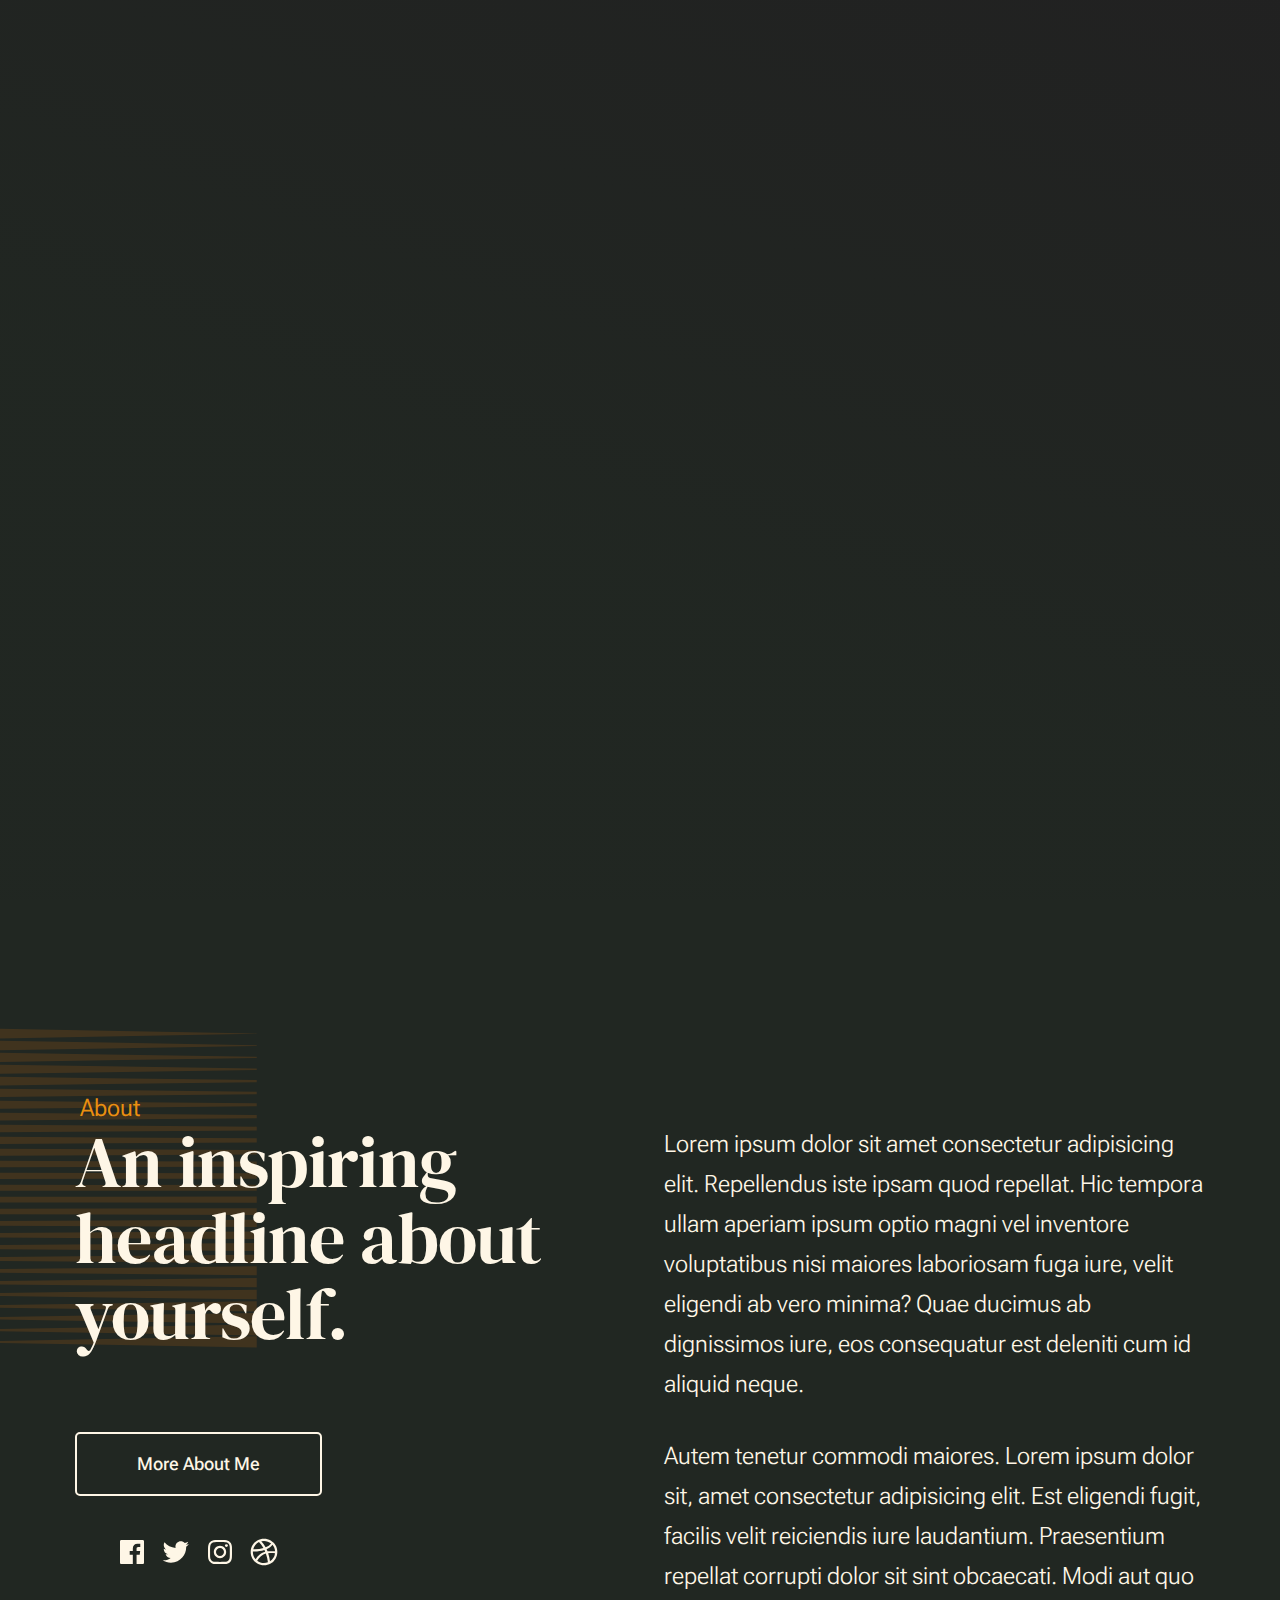
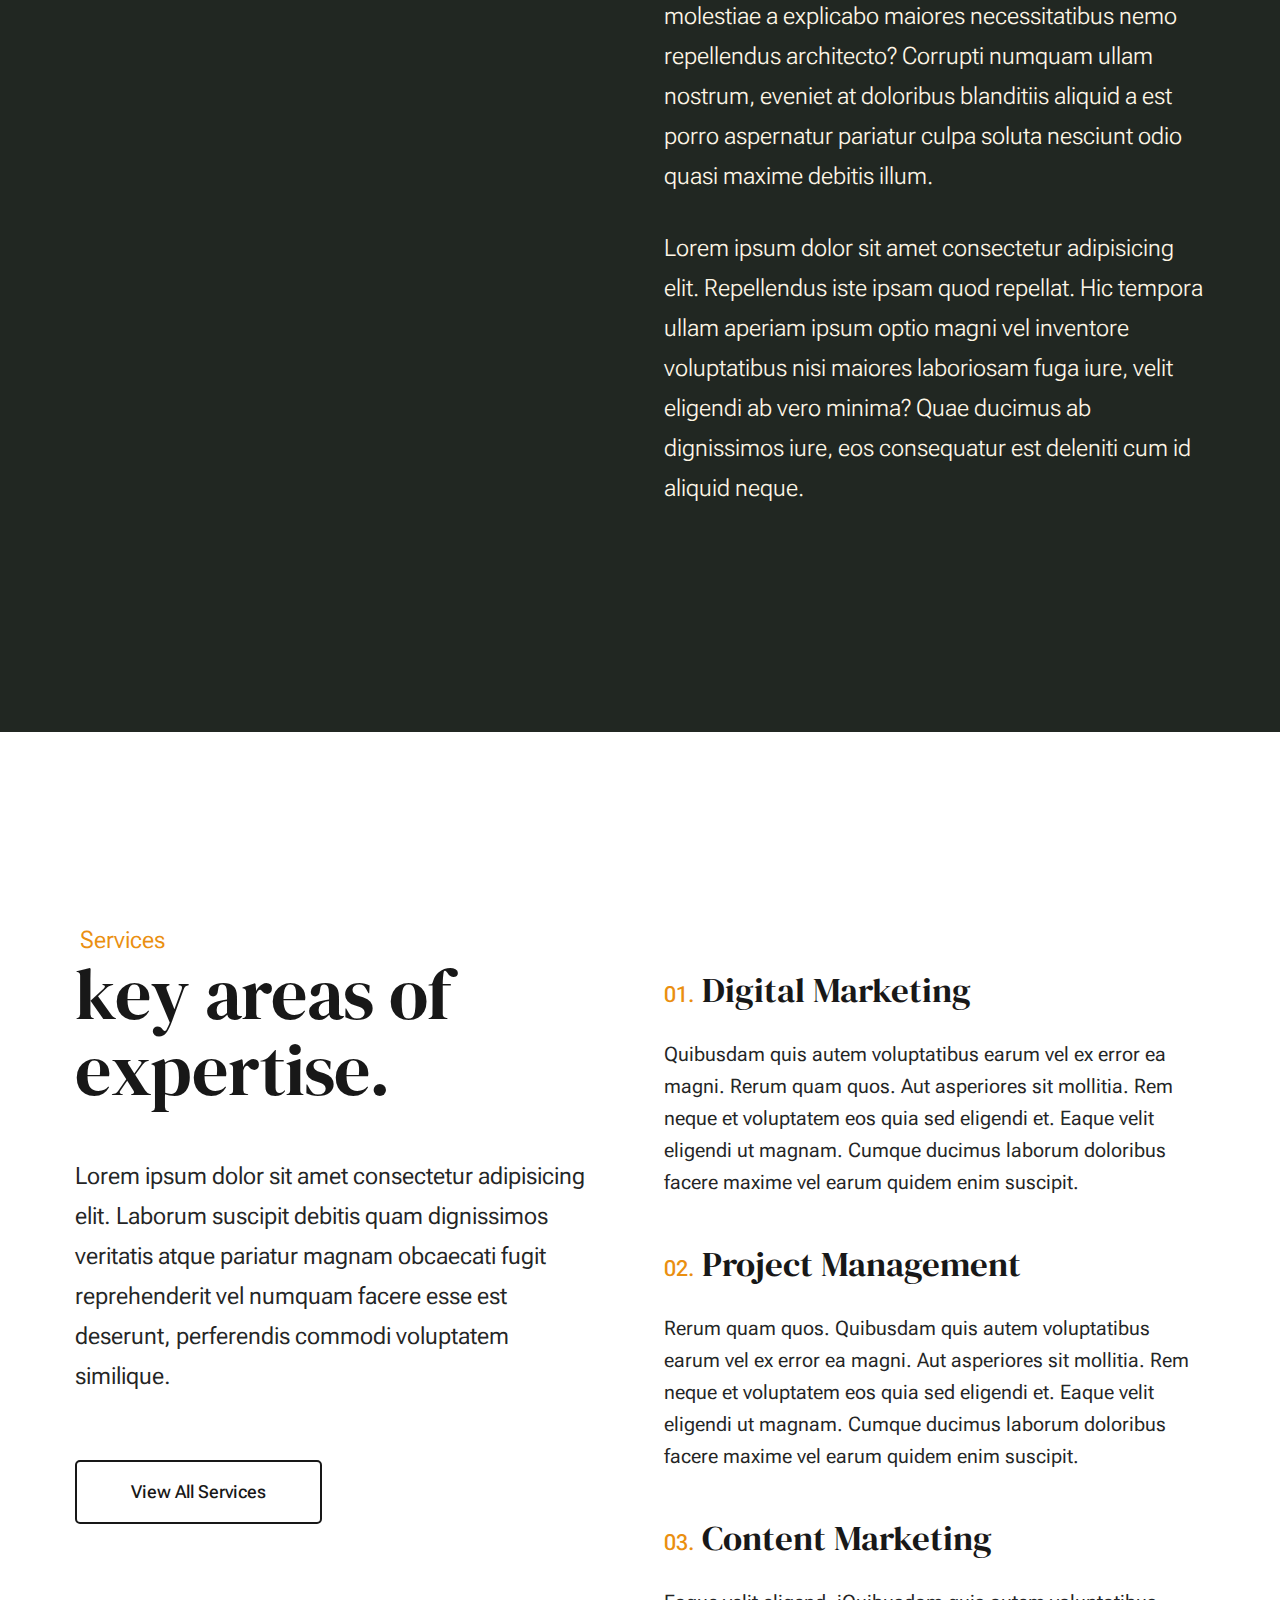
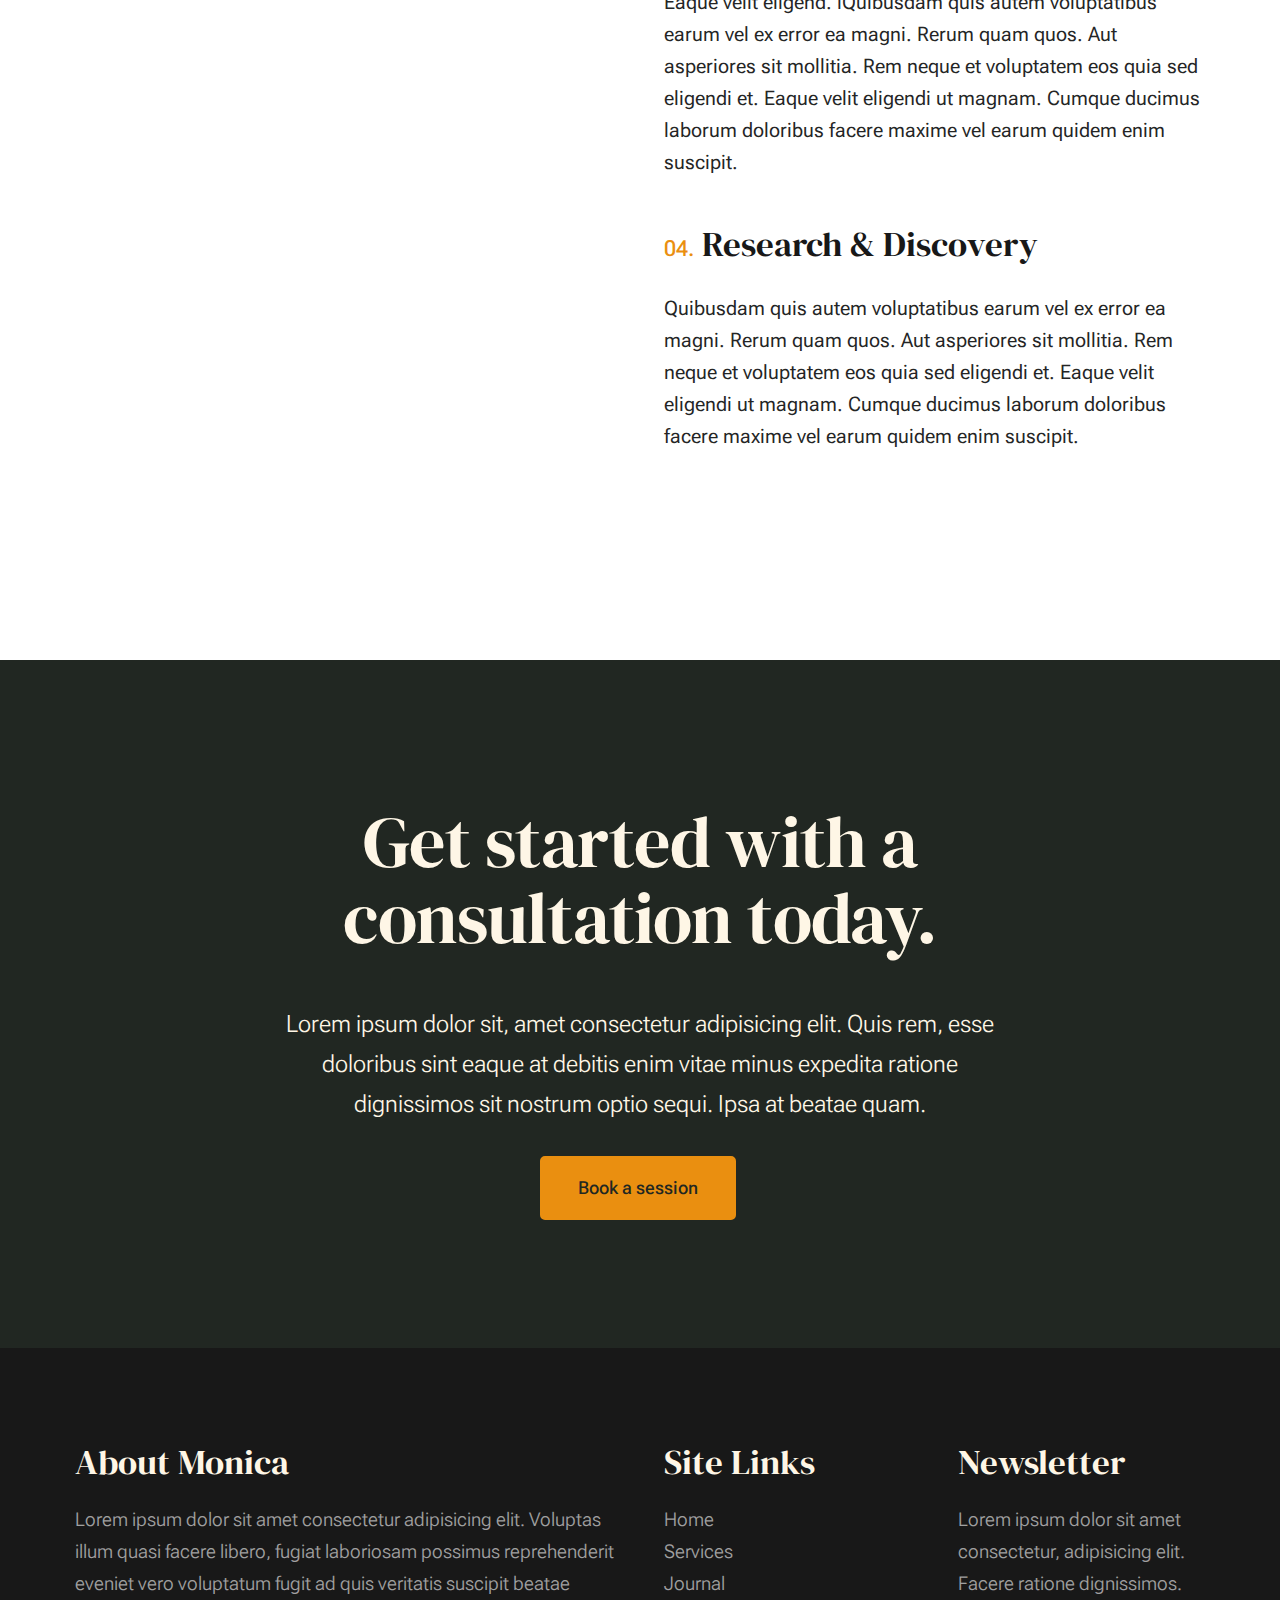
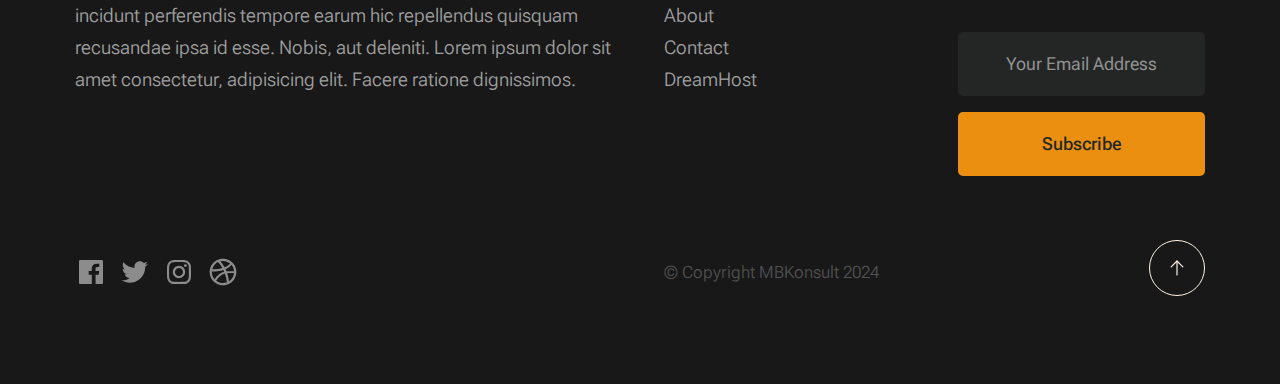
==== index.html @ 3db9b12f "first commit" ====
<!DOCTYPE html>
<html lang="en" class="no-js" >
<head>

    <!--- basic page needs
    ================================================== -->
    <meta charset="utf-8">
    <meta name="viewport" content="width=device-width, initial-scale=1">
    <title>Monica</title>

    <script>
        document.documentElement.classList.remove('no-js');
        document.documentElement.classList.add('js');
    </script>

    <!-- CSS
    ================================================== -->
    <link rel="stylesheet" href="css/vendor.css">
    <link rel="stylesheet" href="css/styles.css">

    <!-- favicons
    ================================================== -->
    <link rel="apple-touch-icon" sizes="180x180" href="apple-touch-icon.png">
    <link rel="icon" type="image/png" sizes="32x32" href="favicon-32x32.png">
    <link rel="icon" type="image/png" sizes="16x16" href="favicon-16x16.png">
    <link rel="manifest" href="site.webmanifest">

</head>


<body id="top">

    
    <!-- preloader
    ================================================== -->
    <div id="preloader">
        <div id="loader" class="dots-fade">
            <div></div>
            <div></div>
            <div></div>
        </div>
    </div>


    <!-- page wrap
    ================================================== -->
    <div id="page" class="s-pagewrap ss-home">


        <!-- # site header 
        ================================================== -->
        <header class="s-header">

            <div class="row s-header__inner width-sixteen-col">

                <div class="s-header__block">
                    <div class="s-header__logo">
                        <a class="logo" href="index.html">
                            <img src="images/logo.svg" alt="Homepage">
                        </a>
                    </div>

                    <a class="s-header__menu-toggle" href="#0"><span>Menu</span></a>
                </div> <!-- end s-header__block -->

                <nav class="s-header__nav">
    
                    <ul class="s-header__menu-links">
                        <li><a href="about.html">About</a></li>
                        <li><a href="services.html">Services</a></li>
                        <!-- <li><a href="blog.html">Journal</a></li> -->
                        <li><a href="contact.html">Contact</a></li>
                    </ul> <!-- s-header__menu-links -->

                    <div class="s-header__contact">
                        <a href="contact.html" class="btn btn--primary s-header__contact-btn" style="color: white;">Book a session</a>                        
                    </div> <!-- s-header__contact -->
    
                </nav> <!-- end s-header__nav -->

            </div> <!-- end s-header__inner -->

        </header> <!-- end s-header -->


        <!-- # site main content
        ================================================== -->
        <section id="content" class="s-content">

            <!-- intro
            ----------------------------------------------- -->
            <section id="intro" class="s-intro">

                <div class="row s-intro__content width-sixteen-col">

                    <div class="column lg-12 s-intro__content-inner grid-block">
                        
                        <div class="s-intro__content-text">
                            <div class="s-intro__content-pretitle text-pretitle">Hello, I'm Coach Micheal</div>
                            <h1 class="s-intro__content-title">
                            I create marketing <br>
                            strategies for your <br>
                            business that get <br>
                            results.
                            </h1>
                        </div> <!-- s-intro__content-text -->

                        <div class="s-intro__content-media"> 
                            <div class="s-intro__content-media-inner">                               
                                <img src="images/intro-bg.jpg" srcset="images/intro-bg.jpg 1x, images/intro-bg@2x.jpg 2x" alt="">
                                <div class="lines">                               
                                    <span></span>                                  
                                </div>
                            </div>
                        </div> <!-- s-intro__content-media -->                      

                        <div class="s-intro__scroll-down">
                            <a href="#about" class="smoothscroll">
                                <div class="scroll-icon">
                                    <svg xmlns="http://www.w3.org/2000/svg" viewBox="0 0 24 24" width="36" height="36" fill="none" stroke="#97b34a" stroke-width="1" stroke-linecap="round" stroke-linejoin="round">&lt;!--!  Atomicons Free 1.00 by @atisalab License - https://atomicons.com/license/ (Icons: CC BY 4.0) Copyright 2021 Atomicons --&gt;<polyline points="7 13 12 18 17 13"></polyline><line x1="12" y1="18" x2="12" y2="6"></line></svg>
                                </div>
                                <span>Scroll for more</span>
                            </a>
                        </div> <!-- s-intro__scroll-down -->
                        
                    </div> <!-- s-intro__content-inner -->

                </div> <!-- s-intro__content -->

            </section> <!-- end s-intro -->

            <!-- about
            ----------------------------------------------- -->
            <section id="about" class="s-about target-section">

                <div class="row s-about__content width-sixteen-col">
                    <div class="column grid-block grid-section-split">

                        <img src="images/geometric_shape.svg" alt="" class="s-about__content-imgbg">

                        <div class="section-header grid-section-split__header">
                            <div class="text-pretitle">About</div>                           
                            <h2 class="text-display-title">
                            An inspiring headline about yourself.
                            </h2>                           
                        </div> <!-- end section-header -->

                        <div class="s-about__content-main grid-section-split__primary">
                            <p class="attention-getter">
                            Lorem ipsum dolor sit amet consectetur adipisicing elit. 
                            Repellendus iste ipsam quod repellat. Hic tempora ullam aperiam 
                            ipsum optio magni vel inventore voluptatibus nisi maiores laboriosam 
                            fuga iure, velit eligendi ab vero minima? Quae ducimus ab dignissimos 
                            iure, eos consequatur est deleniti cum id aliquid neque.
                            </p>

                            <p class="attention-getter">
                            Autem tenetur commodi maiores. Lorem ipsum dolor sit, amet consectetur adipisicing elit.  
                            Est eligendi fugit, facilis velit reiciendis iure laudantium. Praesentium repellat 
                            corrupti dolor sit sint obcaecati. Modi aut quo molestiae a explicabo maiores necessitatibus 
                            nemo repellendus architecto? Corrupti numquam ullam nostrum, eveniet at doloribus blanditiis 
                            aliquid a est porro aspernatur pariatur culpa soluta nesciunt odio quasi maxime debitis illum.
                            </p>

                            <p class="attention-getter">
                            Lorem ipsum dolor sit amet consectetur adipisicing elit. 
                            Repellendus iste ipsam quod repellat. Hic tempora ullam aperiam 
                            ipsum optio magni vel inventore voluptatibus nisi maiores laboriosam 
                            fuga iure, velit eligendi ab vero minima? Quae ducimus ab dignissimos 
                            iure, eos consequatur est deleniti cum id aliquid neque.
                            </p>
                        </div> <!-- end s-about__content-main -->

                        <div class="s-about__content-btn grid-section-split__bottom">
                            <a href="about.html" class="btn btn--stroke u-fullwidth">More About Me</a>

                            <ul class="s-about__social social-list">
                                <li>
                                    <a href="#0">
                                        <svg xmlns="http://www.w3.org/2000/svg" width="24" height="24" viewBox="0 0 24 24" style="fill:rgba(0, 0, 0, 1);transform:;-ms-filter:"><path d="M20,3H4C3.447,3,3,3.448,3,4v16c0,0.552,0.447,1,1,1h8.615v-6.96h-2.338v-2.725h2.338v-2c0-2.325,1.42-3.592,3.5-3.592 c0.699-0.002,1.399,0.034,2.095,0.107v2.42h-1.435c-1.128,0-1.348,0.538-1.348,1.325v1.735h2.697l-0.35,2.725h-2.348V21H20 c0.553,0,1-0.448,1-1V4C21,3.448,20.553,3,20,3z"></path></svg>
                                        <span class="u-screen-reader-text">Facebook</span>
                                    </a>
                                </li>
                                <li>
                                    <a href="#0">
                                        <svg xmlns="http://www.w3.org/2000/svg" width="24" height="24" viewBox="0 0 24 24" style="fill:rgba(0, 0, 0, 1);transform:;-ms-filter:"><path d="M19.633,7.997c0.013,0.175,0.013,0.349,0.013,0.523c0,5.325-4.053,11.461-11.46,11.461c-2.282,0-4.402-0.661-6.186-1.809 c0.324,0.037,0.636,0.05,0.973,0.05c1.883,0,3.616-0.636,5.001-1.721c-1.771-0.037-3.255-1.197-3.767-2.793 c0.249,0.037,0.499,0.062,0.761,0.062c0.361,0,0.724-0.05,1.061-0.137c-1.847-0.374-3.23-1.995-3.23-3.953v-0.05 c0.537,0.299,1.16,0.486,1.82,0.511C3.534,9.419,2.823,8.184,2.823,6.787c0-0.748,0.199-1.434,0.548-2.032 c1.983,2.443,4.964,4.04,8.306,4.215c-0.062-0.3-0.1-0.611-0.1-0.923c0-2.22,1.796-4.028,4.028-4.028 c1.16,0,2.207,0.486,2.943,1.272c0.91-0.175,1.782-0.512,2.556-0.973c-0.299,0.935-0.936,1.721-1.771,2.22 c0.811-0.088,1.597-0.312,2.319-0.624C21.104,6.712,20.419,7.423,19.633,7.997z"></path></svg>
                                        <span class="u-screen-reader-text">Twitter</span>
                                    </a>
                                </li>
                                <li>
                                    <a href="#0">
                                        <svg xmlns="http://www.w3.org/2000/svg" width="24" height="24" viewBox="0 0 24 24" style="fill:rgba(0, 0, 0, 1);transform:;-ms-filter:"><path d="M11.999,7.377c-2.554,0-4.623,2.07-4.623,4.623c0,2.554,2.069,4.624,4.623,4.624c2.552,0,4.623-2.07,4.623-4.624 C16.622,9.447,14.551,7.377,11.999,7.377L11.999,7.377z M11.999,15.004c-1.659,0-3.004-1.345-3.004-3.003 c0-1.659,1.345-3.003,3.004-3.003s3.002,1.344,3.002,3.003C15.001,13.659,13.658,15.004,11.999,15.004L11.999,15.004z"></path><circle cx="16.806" cy="7.207" r="1.078"></circle><path d="M20.533,6.111c-0.469-1.209-1.424-2.165-2.633-2.632c-0.699-0.263-1.438-0.404-2.186-0.42 c-0.963-0.042-1.268-0.054-3.71-0.054s-2.755,0-3.71,0.054C7.548,3.074,6.809,3.215,6.11,3.479C4.9,3.946,3.945,4.902,3.477,6.111 c-0.263,0.7-0.404,1.438-0.419,2.186c-0.043,0.962-0.056,1.267-0.056,3.71c0,2.442,0,2.753,0.056,3.71 c0.015,0.748,0.156,1.486,0.419,2.187c0.469,1.208,1.424,2.164,2.634,2.632c0.696,0.272,1.435,0.426,2.185,0.45 c0.963,0.042,1.268,0.055,3.71,0.055s2.755,0,3.71-0.055c0.747-0.015,1.486-0.157,2.186-0.419c1.209-0.469,2.164-1.424,2.633-2.633 c0.263-0.7,0.404-1.438,0.419-2.186c0.043-0.962,0.056-1.267,0.056-3.71s0-2.753-0.056-3.71C20.941,7.57,20.801,6.819,20.533,6.111z M19.315,15.643c-0.007,0.576-0.111,1.147-0.311,1.688c-0.305,0.787-0.926,1.409-1.712,1.711c-0.535,0.199-1.099,0.303-1.67,0.311 c-0.95,0.044-1.218,0.055-3.654,0.055c-2.438,0-2.687,0-3.655-0.055c-0.569-0.007-1.135-0.112-1.669-0.311 c-0.789-0.301-1.414-0.923-1.719-1.711c-0.196-0.534-0.302-1.099-0.311-1.669c-0.043-0.95-0.053-1.218-0.053-3.654 c0-2.437,0-2.686,0.053-3.655c0.007-0.576,0.111-1.146,0.311-1.687c0.305-0.789,0.93-1.41,1.719-1.712 c0.534-0.198,1.1-0.303,1.669-0.311c0.951-0.043,1.218-0.055,3.655-0.055c2.437,0,2.687,0,3.654,0.055 c0.571,0.007,1.135,0.112,1.67,0.311c0.786,0.303,1.407,0.925,1.712,1.712c0.196,0.534,0.302,1.099,0.311,1.669 c0.043,0.951,0.054,1.218,0.054,3.655c0,2.436,0,2.698-0.043,3.654H19.315z"></path></svg>
                                        <span class="u-screen-reader-text">Instagram</span>
                                    </a>
                                </li>
                                <li>
                                    <a href="#0">
                                        <svg xmlns="http://www.w3.org/2000/svg" width="24" height="24" viewBox="0 0 24 24" style="fill: rgba(0, 0, 0, 1);transform: ;msFilter:;"><path d="M20.66 6.98a9.932 9.932 0 0 0-3.641-3.64C15.486 2.447 13.813 2 12 2s-3.486.447-5.02 1.34c-1.533.893-2.747 2.107-3.64 3.64S2 10.187 2 12s.446 3.487 1.34 5.02a9.924 9.924 0 0 0 3.641 3.64C8.514 21.553 10.187 22 12 22s3.486-.447 5.02-1.34a9.932 9.932 0 0 0 3.641-3.64C21.554 15.487 22 13.813 22 12s-.446-3.487-1.34-5.02zM12 3.66c2 0 3.772.64 5.32 1.919-.92 1.174-2.286 2.14-4.1 2.9-1.002-1.813-2.088-3.327-3.261-4.54A7.715 7.715 0 0 1 12 3.66zM5.51 6.8a8.116 8.116 0 0 1 2.711-2.22c1.212 1.201 2.325 2.7 3.34 4.5-2 .6-4.114.9-6.341.9-.573 0-1.006-.013-1.3-.04A8.549 8.549 0 0 1 5.51 6.8zM3.66 12c0-.054.003-.12.01-.2.007-.08.01-.146.01-.2.254.014.641.02 1.161.02 2.666 0 5.146-.367 7.439-1.1.187.373.381.793.58 1.26-1.32.293-2.674 1.006-4.061 2.14S6.4 16.247 5.76 17.5c-1.4-1.587-2.1-3.42-2.1-5.5zM12 20.34c-1.894 0-3.594-.587-5.101-1.759.601-1.187 1.524-2.322 2.771-3.401 1.246-1.08 2.483-1.753 3.71-2.02a29.441 29.441 0 0 1 1.56 6.62 8.166 8.166 0 0 1-2.94.56zm7.08-3.96a8.351 8.351 0 0 1-2.58 2.621c-.24-2.08-.7-4.107-1.379-6.081.932-.066 1.765-.1 2.5-.1.799 0 1.686.034 2.659.1a8.098 8.098 0 0 1-1.2 3.46zm-1.24-5c-1.16 0-2.233.047-3.22.14a27.053 27.053 0 0 0-.68-1.62c2.066-.906 3.532-2.006 4.399-3.3 1.2 1.414 1.854 3.027 1.96 4.84-.812-.04-1.632-.06-2.459-.06z"></path></svg>
                                        <span class="u-screen-reader-text">Dribbble</span>
                                    </a>
                                </li>
                            </ul> <!-- end s-footer__social -->
                        </div> <!-- end s-about__content-btn -->
                    
                    </div> <!-- content-inner -->
                </div>
                
            </section> <!-- end s-about -->

            <!-- expertise
            ----------------------------------------------- -->
            <section id="expertise" class="s-expertise">

                <div class="row s-expertise__content width-sixteen-col">
                    <div class="column xl-12 grid-block grid-section-split">

                        <div class="section-header grid-section-split__header">
                            <div class="text-pretitle">Services</div>                           
                            <h2 class="text-display-title">
                            key areas of expertise.
                            </h2>     
                            
                            <p class="lead">
                            Lorem ipsum dolor sit amet consectetur adipisicing elit. Laborum suscipit debitis quam dignissimos veritatis atque pariatur magnam obcaecati fugit reprehenderit vel numquam facere esse est deserunt, perferendis commodi voluptatem similique.
                            </p>
                        </div> <!-- end section-header -->

                        <div class="s-expertise__content-main grid-section-split__primary">

                            <div class="grid-list-items list-items show-ctr">
                                <div class="grid-list-items__item list-items__item">
                                    <div class="grid-list-items__title list-items__item-header">
                                        <h3 class="list-items__item-title">Digital Marketing</h3>
                                    </div>
                                    <div class="grid-list-items__text list-items__item-text">
                                        <p>
                                        Quibusdam quis autem voluptatibus earum vel ex error ea magni. Rerum quam quos. Aut asperiores 
                                        sit mollitia. Rem neque et voluptatem eos quia sed eligendi et. Eaque velit eligendi ut 
                                        magnam. Cumque ducimus laborum doloribus facere maxime vel earum quidem enim suscipit.
                                        </p>
                                    </div>
                                </div> <!-- list-item -->
                                <div class="grid-list-items__item list-items__item">
                                    <div class="grid-list-items__title list-items__item-header">
                                        <h3 class="list-items__item-title">Project Management</h3>
                                    </div>
                                    <div class="grid-list-items__text list-items__item-text">
                                        <p>
                                        Rerum quam quos. Quibusdam quis autem voluptatibus earum vel ex error ea magni. Aut asperiores 
                                        sit mollitia. Rem neque et voluptatem eos quia sed eligendi et. Eaque velit eligendi ut 
                                        magnam. Cumque ducimus laborum doloribus facere maxime vel earum quidem enim suscipit.
                                        </p>
                                    </div>
                                </div> <!-- list-expertise__item -->
                                <div class="grid-list-items__item list-items__item">
                                    <div class="grid-list-items__title list-items__item-header">
                                        <h3 class="list-items__item-title">Content Marketing</h3>
                                    </div>
                                    <div class="grid-list-items__text list-items__item-text">
                                        <p>
                                        Eaque velit eligend. iQuibusdam quis autem voluptatibus earum vel ex error ea magni. 
                                        Rerum quam quos. Aut asperiores sit mollitia. Rem neque et voluptatem eos quia sed eligendi et. 
                                        Eaque velit eligendi ut magnam. Cumque ducimus laborum doloribus facere maxime vel earum quidem enim suscipit.
                                        </p>
                                    </div>
                                </div> <!-- list-expertise__item -->
                                <div class="grid-list-items__item list-items__item">
                                    <div class="grid-list-items__title list-items__item-header">
                                        <h3 class="list-items__item-title">Research & Discovery</h3>
                                    </div>
                                    <div class="grid-list-items__text list-items__item-text">
                                        <p>
                                        Quibusdam quis autem voluptatibus earum vel ex error ea magni. Rerum quam quos. Aut asperiores 
                                        sit mollitia. Rem neque et voluptatem eos quia sed eligendi et. Eaque velit eligendi ut 
                                        magnam. Cumque ducimus laborum doloribus facere maxime vel earum quidem enim suscipit.
                                        </p>
                                    </div>
                                </div> <!-- list-expertise__item -->

                            </div> <!-- grid-list-items -->
                        </div> <!-- end s-expertise__content-main -->

                        <div class="s-expertise__content-btn grid-section-split__bottom">
                            <a href="services.html" class="btn btn--stroke u-fullwidth">View All Services</a>
                        </div> <!-- end s-about__content-btn -->

                    </div> <!-- end grid-block-->
                </div> <!-- end s-expertise__content -->

            </section> <!-- end s-expertise -->

            <!-- clients
            ----------------------------------------------- -->
            <!-- <section id="clients" class="s-clients">          

                <div class="row s-clients__content-block width-sixteen-col">
                    <div class="column xl-12 grid-block grid-section-split"> -->
                    
                        <!-- <div class="section-header grid-section-split__header">
                            <div class="text-pretitle">Clients</div>                           
                            <h2 class="text-display-title">
                            I have had the privilege of working with these incredible brands.
                            </h2>       
                        </div> end section-header -->
                    
                        <!-- <div class="grid-section-split__primary">
                            <p class="lead">
                            Quibusdam quis autem voluptatibus earum vel ex error ea. Lorem ipsum dolor sit amet consectetur 
                            adipisicing elit. Laborum suscipit debitis quam dignissimos veritatis atque pariatur magnam 
                            obcaecati fugit reprehenderit vel numquam facere esse est deserunt, perferendis commodi voluptatem similique.
                            </p>   

                            <p>
                            Lorem ipsum dolor sit amet consectetur adipisicing elit. Porro, numquam molestiae vel quaerat quas 
                            facilis voluptates rerum aspernatur quam voluptatem ea, vitae illo, omnis minus vero minima maiores 
                            quia nihil incidunt provident debitis ab qui quasi. Iure unde numquam in nulla praesentium nesciunt 
                            dolore exercitationem, odit expedita minima quisquam ullam ex. Aut perferendis vel consectetur modi esse.
                            Temporibus reprehenderit alias magni atque repellat aspernatur voluptates, accusantium pariatur libero ad 
                            nesciunt illum labore facere. Earum iure consequatur cumque omnis maiores optio.
                            </p>
                        </div> 
                        end grid-section-split__primary -->
                    
                    <!-- </div> end column -->
                <!-- </div> end row -->

                <!-- <div class="row s-clients__content-block width-sixteen-col">
                    <div class="column xl-12">
                    
                        <div class="clients-list">                            
                            <div class="clients-list__item">
                                <a href="#0">
                                    <img src="images/clients/flash.svg" alt="">
                                </a>
                            </div>
                            <div class="clients-list__item">
                                <a href="#0">
                                    <img src="images/clients/rise.svg" alt="">
                                </a>
                            </div>
                            <div class="clients-list__item">
                                <a href="#0">
                                    <img src="images/clients/cactus.svg" alt="">
                                </a>
                            </div>
                            <div class="clients-list__item">
                                <a href="#0">
                                    <img src="images/clients/pinpoint.svg" alt="">
                                </a>
                            </div>
                            <div class="clients-list__item">
                                <a href="#0">
                                    <img src="images/clients/proline.svg" alt="">
                                </a>
                            </div>
                            <div class="clients-list__item">
                                <a href="#0">
                                    <img src="images/clients/vision.svg" alt="">
                                </a>
                            </div>
                            <div class="column clients-list__item">
                                <a href="#0">
                                    <img src="images/clients/volume.svg" alt="">
                                </a>
                            </div>
                            <div class="column clients-list__item">
                                <a href="#0">
                                    <img src="images/clients/hitech.svg" alt="">
                                </a>
                            </div><div class="clients-list__item">
                                <a href="#0">
                                    <img src="images/clients/terra.svg" alt="">
                                </a>
                            </div>
                            <div class="clients-list__item">
                                <a href="#0">
                                    <img src="images/clients/chain.svg" alt="">
                                </a>
                            </div>
                        </div>  clients-list 

                    </div> end column 
                </div> end row -->
                                
                <!-- <div class="row s-clients__content-block width-sixteen-col">
                    <div class="column xl-12 testimonials">
                    
                        <div class="swiper-container testimonials__slider home-slider">

                            <div class="swiper-wrapper">
                                <div class="testimonials__slide swiper-slide">
                                    <p>
                                    Molestiae incidunt consequatur quis ipsa autem nam sit enim magni. Voluptas tempore rem. 
                                    Explicabo a quaerat sint autem dolore ducimus ut consequatur neque. Nisi dolores quaerat fuga rem nihil nostrum.
                                    Laudantium quia consequatur molestias.
                                    </p>
                                    <div class="testimonials__author">
                                        <img src="images/avatars/user-01.jpg" alt="Author image" class="testimonials__avatar">
                                        <cite class="testimonials__cite">
                                            <strong>John Rockefeller</strong>
                                            <span>Standard Oil Co.</span>
                                        </cite>
                                    </div>
                                </div>
                                <div class="testimonials__slide swiper-slide">
                                    <p>
                                    Nisi dolores quaerat fuga rem nihil nostrum. Molestiae incidunt consequatur quis ipsa autem nam sit enim magni. 
                                    Voluptas tempore rem. Laudantium quia consequatur molestias.
                                    Explicabo a quaerat sint autem dolore ducimus ut consequatur neque.
                                    </p>
                                    <div class="testimonials__author">
                                        <img src="images/avatars/user-04.jpg" alt="Author image" class="testimonials__avatar">
                                        <cite class="testimonials__cite">
                                            <strong>Andrew Carnegie</strong>
                                            <span>Carnegie Steel Co.</span>
                                        </cite>
                                    </div>
                                </div>
                                <div class="testimonials__slide swiper-slide">
                                    <p>
                                    Voluptas tempore rem. Molestiae incidunt consequatur quis ipsa autem nam sit enim magni.  
                                    Explicabo a quaerat sint autem dolore ducimus ut consequatur neque. 
                                    Nisi dolores quaerat fuga rem nihil nostrum. Laudantium quia consequatur molestias.
                                    </p>
                                    <div class="testimonials__author">
                                        <img src="images/avatars/user-06.jpg" alt="Author image" class="testimonials__avatar">
                                        <cite class="testimonials__cite">
                                            <strong>Henry Ford</strong>
                                            <span>Ford Motor Co.</span>
                                        </cite>
                                    </div>
                                </div>
                                <div class="testimonials__slide swiper-slide">
                                    <p>
                                    Molestiae incidunt consequatur quis ipsa autem nam sit enim magni. Voluptas tempore rem. 
                                    Explicabo a quaerat sint autem dolore ducimus ut consequatur neque. Nisi dolores quaerat fuga rem nihil nostrum.
                                    Laudantium quia consequatur molestias.
                                    </p>
                                    <div class="testimonials__author">
                                        <img src="images/avatars/user-02.jpg" alt="Author image" class="testimonials__avatar">
                                        <cite class="testimonials__cite">
                                            <strong>John Morgan</strong>
                                            <span>JP Morgan & Co.</span>
                                        </cite>
                                    </div>
                                </div> 
                            </div> 

                            <div class="swiper-pagination"></div>

                        </div>                   
                    
                    </div> 
                </div>  -->


            <!-- </section>  -->
            <!-- end s-clients -->            

        <!-- </section>  -->

        <!-- # cta
        ================================================== -->
        <section id="cta" class="s-cta">

            <div class="row row-x-center text-center">
                <div class="column xl-8 lg-12">

                    <div class="s-cta__content">
                        <h2 class="text-display-title">
                        Get started with a consultation today.
                        </h2>
                        <p class="lead">
                        Lorem ipsum dolor sit, amet consectetur adipisicing elit. Quis rem, esse doloribus sint eaque at debitis enim vitae minus expedita ratione dignissimos sit nostrum optio sequi. Ipsa at beatae quam.
                        </p>
                        <a href="contact.html" class="btn btn--primary">Book a session</a>
                    </div>

                </div>
            </div>

        </section> <!-- end s-cta -->

        <!-- # journal
        ================================================== -->
        <!-- <section id="journal" class="s-journal">

            <div class="row s-journal__content width-sixteen-col">
                <div class="column xl-12 grid-block">

                    <div class="grid-full section-header text-center">
                        <div class="text-pretitle">Recent Articles</div>                           
                        <h2 class="text-display-title">
                        Latest articles from my blog.
                        </h2>  
                    </div>

                    <div class="grid-full s-journal__content-main grid-list-items">

                        <div class="grid-list-items__item blog-card">
                            <div class="blog-card__header">
                                <div class="blog-card__cat-links">
                                    <a href="https://www.dreamhost.com/r.cgi?287326">Sponsored</a>
                                </div>
                                <h3 class="blog-card__title"><a href="https://www.dreamhost.com/r.cgi?287326">Need Web Hosting for Your Websites?</a></h3>
                            </div>
                            <div class="blog-card__text">
                                <p>
                                Need hosting for your website? We would highly recommend <a href="https://www.dreamhost.com/r.cgi?287326">DreamHost</a>.
                                Enjoy 100% in-house support, guaranteed performance and uptime, 1-click installs, and a super-intuitive control 
                                panel to make managing your websites and projects easy. <a href="https://www.dreamhost.com/r.cgi?287326">Sign up</a> now to get started.
                                </p>
                            </div>
                        </div>
                        <div class="grid-list-items__item blog-card">
                            <div class="blog-card__header">
                                <div class="blog-card__cat-links">
                                    <a href="blog.html">Productivity</a>
                                </div>
                                <h3 class="blog-card__title"><a href="single.html">5 Marketing Productivity Apps for Your Team</a></h3>
                            </div>
                            <div class="blog-card__text">
                                <p>
                                Rerum quam quos. Quibusdam quis autem voluptatibus earum vel ex error ea magni. Aut asperiores 
                                sit mollitia. Rem neque et voluptatem eos quia sed eligendi et. Eaque velit eligendi ut 
                                magnam. Cumque ducimus laborum doloribus facere maxime vel earum quidem enim suscipit.
                                </p>
                            </div>
                        </div> 
                        <div class="grid-list-items__item blog-card">
                            <div class="blog-card__header">
                                <div class="blog-card__cat-links">
                                    <a href="blog.html">SEO</a>
                                </div>
                                <h3 class="blog-card__title"><a href="single.html">7 SEO Factors to Consider for Better Website Ranking</a></h3>
                            </div>
                            <div class="blog-card__text">
                                <p>
                                Quibusdam quis autem voluptatibus earum vel ex error ea magni. Rerum quam quos. Aut asperiores 
                                sit mollitia. Rem neque et voluptatem eos quia sed eligendi et. Eaque velit eligendi ut 
                                magnam. Cumque ducimus laborum doloribus facere maxime vel earum quidem enim suscipit.
                                </p>
                            </div>
                        </div> 
                        <div class="grid-list-items__item blog-card">
                            <div class="blog-card__header">
                                <div class="blog-card__cat-links">
                                    <a href="blog.html">Productivity</a>
                                </div>
                                <h3 class="blog-card__title"><a href="single.html">5 Effective Web Design Principles</a></h3>
                            </div>
                            <div class="blog-card__text">
                                <p>
                                Lorem ipsum dolor sit amet consectetur, adipisicing elit. Rerum ullam et laborum aperiam. 
                                Dignissimos quae voluptatibus ullam esse sapiente fugiat, rerum labore cupiditate obcaecati 
                                dolore necessitatibus id magni rem officia dolor nam sit laudantium. Quo eaque eveniet quibusdam unde. 
                                </p>
                            </div>
                        </div> 

                    </div> 

                </div> 
            </div> 

        </section>  -->


        <!-- # footer 
        ================================================== -->
        <footer class="s-footer">
            <div class="row s-footer__content">
                <div class="column xl-6 lg-6 md-12 s-footer__block s-footer__about">                    
                    <h3>About Monica</h3>
                    <p>
                    Lorem ipsum dolor sit amet consectetur adipisicing elit. Voluptas illum quasi facere libero, 
                    fugiat laboriosam possimus reprehenderit eveniet vero voluptatum fugit ad quis veritatis suscipit beatae 
                    incidunt perferendis tempore earum hic repellendus quisquam recusandae ipsa id esse. Nobis, aut deleniti.
                    Lorem ipsum dolor sit amet consectetur, adipisicing elit. Facere ratione dignissimos.
                    </p>               
                </div>                
                <div class="column xl-3 lg-6 md-12 s-footer__block s-footer__site-links">
                    <h3>Site Links</h3>
                    <ul class="link-list">
                        <li><a href="index.html">Home</a></li>
                        <li><a href="services.html">Services</a></li>
                        <li><a href="blog.html">Journal</a></li>
                        <li><a href="about.html">About</a></li>
                        <li><a href="contact.html">Contact</a></li>
                        <li><a href="https://www.dreamhost.com/r.cgi?287326">DreamHost</a></li>
                    </ul>
                </div>
                <div class="column xl-3 lg-6 md-12 tab-12 s-footer__block s-footer__newsletter">
                    <h3>Newsletter</h3>

                    <p>
                    Lorem ipsum dolor sit amet consectetur, adipisicing elit. Facere ratione dignissimos.
                    </p>

                    <div class="subscribe-form">
                        <form id="mc-form" class="mc-form">
                            <input type="email" name="EMAIL" id="mce-EMAIL" class="u-fullwidth text-center" placeholder="Your Email Address" title="The domain portion of the email address is invalid (the portion after the @)." pattern="^([^\x00-\x20\x22\x28\x29\x2c\x2e\x3a-\x3c\x3e\x40\x5b-\x5d\x7f-\xff]+|\x22([^\x0d\x22\x5c\x80-\xff]|\x5c[\x00-\x7f])*\x22)(\x2e([^\x00-\x20\x22\x28\x29\x2c\x2e\x3a-\x3c\x3e\x40\x5b-\x5d\x7f-\xff]+|\x22([^\x0d\x22\x5c\x80-\xff]|\x5c[\x00-\x7f])*\x22))*\x40([^\x00-\x20\x22\x28\x29\x2c\x2e\x3a-\x3c\x3e\x40\x5b-\x5d\x7f-\xff]+|\x5b([^\x0d\x5b-\x5d\x80-\xff]|\x5c[\x00-\x7f])*\x5d)(\x2e([^\x00-\x20\x22\x28\x29\x2c\x2e\x3a-\x3c\x3e\x40\x5b-\x5d\x7f-\xff]+|\x5b([^\x0d\x5b-\x5d\x80-\xff]|\x5c[\x00-\x7f])*\x5d))*(\.\w{2,})+$" required>
                            <input type="submit" name="subscribe" value="Subscribe" class="btn btn--primary btn--small u-fullwidth">
                            <!-- <div style="position: absolute; left: -5000px;" aria-hidden="true"><input type="text" name="b_cdb7b577e41181934ed6a6a44_9a91cfe7b3" tabindex="-1" value=""></div> -->
                            <div class="mc-status"></div>
                        </form>
                    </div>
                </div>
            </div>    
            
            <div class="row s-footer__bottom">
                <div class="column xl-6 lg-12">
                    <ul class="s-footer__social social-list">
                        <li>
                            <a href="#0">
                                <svg xmlns="http://www.w3.org/2000/svg" width="24" height="24" viewBox="0 0 24 24" style="fill:rgba(0, 0, 0, 1);transform:;-ms-filter:"><path d="M20,3H4C3.447,3,3,3.448,3,4v16c0,0.552,0.447,1,1,1h8.615v-6.96h-2.338v-2.725h2.338v-2c0-2.325,1.42-3.592,3.5-3.592 c0.699-0.002,1.399,0.034,2.095,0.107v2.42h-1.435c-1.128,0-1.348,0.538-1.348,1.325v1.735h2.697l-0.35,2.725h-2.348V21H20 c0.553,0,1-0.448,1-1V4C21,3.448,20.553,3,20,3z"></path></svg>
                                <span class="u-screen-reader-text">Facebook</span>
                            </a>
                        </li>
                        <li>
                            <a href="#0">
                                <svg xmlns="http://www.w3.org/2000/svg" width="24" height="24" viewBox="0 0 24 24" style="fill:rgba(0, 0, 0, 1);transform:;-ms-filter:"><path d="M19.633,7.997c0.013,0.175,0.013,0.349,0.013,0.523c0,5.325-4.053,11.461-11.46,11.461c-2.282,0-4.402-0.661-6.186-1.809 c0.324,0.037,0.636,0.05,0.973,0.05c1.883,0,3.616-0.636,5.001-1.721c-1.771-0.037-3.255-1.197-3.767-2.793 c0.249,0.037,0.499,0.062,0.761,0.062c0.361,0,0.724-0.05,1.061-0.137c-1.847-0.374-3.23-1.995-3.23-3.953v-0.05 c0.537,0.299,1.16,0.486,1.82,0.511C3.534,9.419,2.823,8.184,2.823,6.787c0-0.748,0.199-1.434,0.548-2.032 c1.983,2.443,4.964,4.04,8.306,4.215c-0.062-0.3-0.1-0.611-0.1-0.923c0-2.22,1.796-4.028,4.028-4.028 c1.16,0,2.207,0.486,2.943,1.272c0.91-0.175,1.782-0.512,2.556-0.973c-0.299,0.935-0.936,1.721-1.771,2.22 c0.811-0.088,1.597-0.312,2.319-0.624C21.104,6.712,20.419,7.423,19.633,7.997z"></path></svg>
                                <span class="u-screen-reader-text">Twitter</span>
                            </a>
                        </li>
                        <li>
                            <a href="#0">
                                <svg xmlns="http://www.w3.org/2000/svg" width="24" height="24" viewBox="0 0 24 24" style="fill:rgba(0, 0, 0, 1);transform:;-ms-filter:"><path d="M11.999,7.377c-2.554,0-4.623,2.07-4.623,4.623c0,2.554,2.069,4.624,4.623,4.624c2.552,0,4.623-2.07,4.623-4.624 C16.622,9.447,14.551,7.377,11.999,7.377L11.999,7.377z M11.999,15.004c-1.659,0-3.004-1.345-3.004-3.003 c0-1.659,1.345-3.003,3.004-3.003s3.002,1.344,3.002,3.003C15.001,13.659,13.658,15.004,11.999,15.004L11.999,15.004z"></path><circle cx="16.806" cy="7.207" r="1.078"></circle><path d="M20.533,6.111c-0.469-1.209-1.424-2.165-2.633-2.632c-0.699-0.263-1.438-0.404-2.186-0.42 c-0.963-0.042-1.268-0.054-3.71-0.054s-2.755,0-3.71,0.054C7.548,3.074,6.809,3.215,6.11,3.479C4.9,3.946,3.945,4.902,3.477,6.111 c-0.263,0.7-0.404,1.438-0.419,2.186c-0.043,0.962-0.056,1.267-0.056,3.71c0,2.442,0,2.753,0.056,3.71 c0.015,0.748,0.156,1.486,0.419,2.187c0.469,1.208,1.424,2.164,2.634,2.632c0.696,0.272,1.435,0.426,2.185,0.45 c0.963,0.042,1.268,0.055,3.71,0.055s2.755,0,3.71-0.055c0.747-0.015,1.486-0.157,2.186-0.419c1.209-0.469,2.164-1.424,2.633-2.633 c0.263-0.7,0.404-1.438,0.419-2.186c0.043-0.962,0.056-1.267,0.056-3.71s0-2.753-0.056-3.71C20.941,7.57,20.801,6.819,20.533,6.111z M19.315,15.643c-0.007,0.576-0.111,1.147-0.311,1.688c-0.305,0.787-0.926,1.409-1.712,1.711c-0.535,0.199-1.099,0.303-1.67,0.311 c-0.95,0.044-1.218,0.055-3.654,0.055c-2.438,0-2.687,0-3.655-0.055c-0.569-0.007-1.135-0.112-1.669-0.311 c-0.789-0.301-1.414-0.923-1.719-1.711c-0.196-0.534-0.302-1.099-0.311-1.669c-0.043-0.95-0.053-1.218-0.053-3.654 c0-2.437,0-2.686,0.053-3.655c0.007-0.576,0.111-1.146,0.311-1.687c0.305-0.789,0.93-1.41,1.719-1.712 c0.534-0.198,1.1-0.303,1.669-0.311c0.951-0.043,1.218-0.055,3.655-0.055c2.437,0,2.687,0,3.654,0.055 c0.571,0.007,1.135,0.112,1.67,0.311c0.786,0.303,1.407,0.925,1.712,1.712c0.196,0.534,0.302,1.099,0.311,1.669 c0.043,0.951,0.054,1.218,0.054,3.655c0,2.436,0,2.698-0.043,3.654H19.315z"></path></svg>
                                <span class="u-screen-reader-text">Instagram</span>
                            </a>
                        </li>
                        <li>
                            <a href="#0">
                                <svg xmlns="http://www.w3.org/2000/svg" width="24" height="24" viewBox="0 0 24 24" style="fill: rgba(0, 0, 0, 1);transform: ;msFilter:;"><path d="M20.66 6.98a9.932 9.932 0 0 0-3.641-3.64C15.486 2.447 13.813 2 12 2s-3.486.447-5.02 1.34c-1.533.893-2.747 2.107-3.64 3.64S2 10.187 2 12s.446 3.487 1.34 5.02a9.924 9.924 0 0 0 3.641 3.64C8.514 21.553 10.187 22 12 22s3.486-.447 5.02-1.34a9.932 9.932 0 0 0 3.641-3.64C21.554 15.487 22 13.813 22 12s-.446-3.487-1.34-5.02zM12 3.66c2 0 3.772.64 5.32 1.919-.92 1.174-2.286 2.14-4.1 2.9-1.002-1.813-2.088-3.327-3.261-4.54A7.715 7.715 0 0 1 12 3.66zM5.51 6.8a8.116 8.116 0 0 1 2.711-2.22c1.212 1.201 2.325 2.7 3.34 4.5-2 .6-4.114.9-6.341.9-.573 0-1.006-.013-1.3-.04A8.549 8.549 0 0 1 5.51 6.8zM3.66 12c0-.054.003-.12.01-.2.007-.08.01-.146.01-.2.254.014.641.02 1.161.02 2.666 0 5.146-.367 7.439-1.1.187.373.381.793.58 1.26-1.32.293-2.674 1.006-4.061 2.14S6.4 16.247 5.76 17.5c-1.4-1.587-2.1-3.42-2.1-5.5zM12 20.34c-1.894 0-3.594-.587-5.101-1.759.601-1.187 1.524-2.322 2.771-3.401 1.246-1.08 2.483-1.753 3.71-2.02a29.441 29.441 0 0 1 1.56 6.62 8.166 8.166 0 0 1-2.94.56zm7.08-3.96a8.351 8.351 0 0 1-2.58 2.621c-.24-2.08-.7-4.107-1.379-6.081.932-.066 1.765-.1 2.5-.1.799 0 1.686.034 2.659.1a8.098 8.098 0 0 1-1.2 3.46zm-1.24-5c-1.16 0-2.233.047-3.22.14a27.053 27.053 0 0 0-.68-1.62c2.066-.906 3.532-2.006 4.399-3.3 1.2 1.414 1.854 3.027 1.96 4.84-.812-.04-1.632-.06-2.459-.06z"></path></svg>
                                <span class="u-screen-reader-text">Dribbble</span>
                            </a>
                        </li>
                    </ul> <!-- end s-footer__social -->
                </div>
                <div class="column xl-6 lg-12">
                    <p class="ss-copyright">
                        <span>© Copyright MBKonsult 2024</span> 
                    </p>
                </div>

                <div class="ss-go-top">
                    <a class="smoothscroll" title="Back to Top" href="#top">
                        <svg xmlns="http://www.w3.org/2000/svg" viewBox="0 0 24 24" width="36" height="36" fill="none" stroke="#ffffff" stroke-width="1" stroke-linecap="round" stroke-linejoin="round">&lt;!--!  Atomicons Free 1.00 by @atisalab License - https://atomicons.com/license/ (Icons: CC BY 4.0) Copyright 2021 Atomicons --&gt;<polyline points="17 11 12 6 7 11"></polyline><line x1="12" y1="18" x2="12" y2="6"></line></svg>
                    </a>
                </div> <!-- end ss-go-top -->
            </div>
            
        </footer> <!-- end s-footer -->

    </div> <!-- end page-wrap -->

    <!-- Java Script
    ================================================== -->
    <script src="js/plugins.js"></script>
    <script src="js/main.js"></script>

</body>
</html>
---- css/vendor.css ----
/* ===================================================================
 * Monica Third-party Stylesheets
 * Template Ver. 1.0.0
 * 12-13-2022
 * -------------------------------------------------------------------
 *
 * TOC:
 * # PrismJS
 * # Swiper
 *
 * ------------------------------------------------------------------- */


/* ===================================================================
 * # PrismJS 1.20.0
 *   https://prismjs.com/download.html#themes=prism-okaidia&languages=markup+css+clike+javascript+markup-templating+php 
 *   
 *   okaidia theme for JavaScript, CSS and HTML
 *   Loosely based on Monokai textmate theme by http://www.monokai.nl/
 *   @author ocodia
 * ------------------------------------------------------------------- */
code[class*=language-],
pre[class*=language-] {
  color          : #f8f8f2;
  background     : none;
  text-shadow    : 0 1px rgba(0, 0, 0, 0.3);
  font-family    : var(--font-mono);
  font-size      : calc(var(--text-size) * 0.9444);
  text-align     : left;
  white-space    : pre;
  word-spacing   : normal;
  word-break     : normal;
  word-wrap      : normal;
  line-height    : var(--vspace-1);
  -moz-tab-size  : 4;
  -o-tab-size    : 4;
  tab-size       : 4;
  -webkit-hyphens: none;
  -ms-hyphens    : none;
  hyphens        : none;
}

/* Code blocks */
pre[class*=language-] {
  padding : var(--vspace-0_5) 0 var(--vspace-1);
  margin  : var(--vspace-1) 0;
  overflow: auto;
}

:not(pre)>code[class*=language-],
pre[class*=language-] {
  background: #272822;
}

/* Inline code */
:not(pre)>code[class*=language-] {
  padding    : 0.1em;
  white-space: normal;
}

.token.comment,
.token.prolog,
.token.doctype,
.token.cdata {
  color: slategray;
}

.token.punctuation {
  color: #f8f8f2;
}

.token.namespace {
  opacity: 0.7;
}

.token.property,
.token.tag,
.token.constant,
.token.symbol,
.token.deleted {
  color: #f92672;
}

.token.boolean,
.token.number {
  color: #ae81ff;
}

.token.selector,
.token.attr-name,
.token.string,
.token.char,
.token.builtin,
.token.inserted {
  color: #a6e22e;
}

.token.operator,
.token.entity,
.token.url,
.language-css .token.string,
.style .token.string,
.token.variable {
  color: #f8f8f2;
}

.token.atrule,
.token.attr-value,
.token.function,
.token.class-name {
  color: #e6db74;
}

.token.keyword {
  color: #66d9ef;
}

.token.regex,
.token.important {
  color: #fd971f;
}

.token.important,
.token.bold {
  font-weight: bold;
}

.token.italic {
  font-style: italic;
}

.token.entity {
  cursor: help;
}



/* ===================================================================
 * # Swiper 6.4.5
 *   Most modern mobile touch slider and framework with hardware accelerated transitions
 *   https://swiperjs.com
 *
 *   Copyright 2014-2020 Vladimir Kharlampidi
 *
 *   Released under the MIT License
 *
 *   Released on: December 18, 2020
 * ------------------------------------------------------------------- */
@font-face {
  font-family: "swiper-icons";
  src        : url("data:application/font-woff;charset=utf-8;base64, [base64]//wADZ2x5ZgAAAywAAADMAAAD2MHtryVoZWFkAAABbAAAADAAAAA2E2+eoWhoZWEAAAGcAAAAHwAAACQC9gDzaG10eAAAAigAAAAZAAAArgJkABFsb2NhAAAC0AAAAFoAAABaFQAUGG1heHAAAAG8AAAAHwAAACAAcABAbmFtZQAAA/gAAAE5AAACXvFdBwlwb3N0AAAFNAAAAGIAAACE5s74hXjaY2BkYGAAYpf5Hu/j+W2+MnAzMYDAzaX6QjD6/4//Bxj5GA8AuRwMYGkAPywL13jaY2BkYGA88P8Agx4j+/8fQDYfA1AEBWgDAIB2BOoAeNpjYGRgYNBh4GdgYgABEMnIABJzYNADCQAACWgAsQB42mNgYfzCOIGBlYGB0YcxjYGBwR1Kf2WQZGhhYGBiYGVmgAFGBiQQkOaawtDAoMBQxXjg/wEGPcYDDA4wNUA2CCgwsAAAO4EL6gAAeNpj2M0gyAACqxgGNWBkZ2D4/wMA+xkDdgAAAHjaY2BgYGaAYBkGRgYQiAHyGMF8FgYHIM3DwMHABGQrMOgyWDLEM1T9/w8UBfEMgLzE////P/5//f/V/xv+r4eaAAeMbAxwIUYmIMHEgKYAYjUcsDAwsLKxc3BycfPw8jEQA/[base64]/uznmfPFBNODM2K7MTQ45YEAZqGP81AmGGcF3iPqOop0r1SPTaTbVkfUe4HXj97wYE+yNwWYxwWu4v1ugWHgo3S1XdZEVqWM7ET0cfnLGxWfkgR42o2PvWrDMBSFj/IHLaF0zKjRgdiVMwScNRAoWUoH78Y2icB/yIY09An6AH2Bdu/UB+yxopYshQiEvnvu0dURgDt8QeC8PDw7Fpji3fEA4z/PEJ6YOB5hKh4dj3EvXhxPqH/SKUY3rJ7srZ4FZnh1PMAtPhwP6fl2PMJMPDgeQ4rY8YT6Gzao0eAEA409DuggmTnFnOcSCiEiLMgxCiTI6Cq5DZUd3Qmp10vO0LaLTd2cjN4fOumlc7lUYbSQcZFkutRG7g6JKZKy0RmdLY680CDnEJ+UMkpFFe1RN7nxdVpXrC4aTtnaurOnYercZg2YVmLN/d/gczfEimrE/fs/bOuq29Zmn8tloORaXgZgGa78yO9/cnXm2BpaGvq25Dv9S4E9+5SIc9PqupJKhYFSSl47+Qcr1mYNAAAAeNptw0cKwkAAAMDZJA8Q7OUJvkLsPfZ6zFVERPy8qHh2YER+3i/BP83vIBLLySsoKimrqKqpa2hp6+jq6RsYGhmbmJqZSy0sraxtbO3sHRydnEMU4uR6yx7JJXveP7WrDycAAAAAAAH//wACeNpjYGRgYOABYhkgZgJCZgZNBkYGLQZtIJsFLMYAAAw3ALgAeNolizEKgDAQBCchRbC2sFER0YD6qVQiBCv/H9ezGI6Z5XBAw8CBK/m5iQQVauVbXLnOrMZv2oLdKFa8Pjuru2hJzGabmOSLzNMzvutpB3N42mNgZGBg4GKQYzBhYMxJLMlj4GBgAYow/P/PAJJhLM6sSoWKfWCAAwDAjgbRAAB42mNgYGBkAIIbCZo5IPrmUn0hGA0AO8EFTQAA") format("woff");
  font-weight: 400;
  font-style : normal;
}

:root {
  --swiper-theme-color: #007aff;
}

.swiper-container {
  margin-left : auto;
  margin-right: auto;
  position    : relative;
  overflow    : hidden;
  list-style  : none;
  padding     : 0;
  /* Fix of Webkit flickering */
  z-index     : 1;
}

.swiper-container-vertical>.swiper-wrapper {
  flex-direction: column;
}

.swiper-wrapper {
  position           : relative;
  width              : 100%;
  height             : 100%;
  z-index            : 1;
  display            : flex;
  transition-property: transform;
  box-sizing         : content-box;
}

.swiper-container-android .swiper-slide,
.swiper-wrapper {
  transform: translate3d(0px, 0, 0);
}

.swiper-container-multirow>.swiper-wrapper {
  flex-wrap: wrap;
}

.swiper-container-multirow-column>.swiper-wrapper {
  flex-wrap     : wrap;
  flex-direction: column;
}

.swiper-container-free-mode>.swiper-wrapper {
  transition-timing-function: ease-out;
  margin                    : 0 auto;
}

.swiper-slide {
  flex-shrink        : 0;
  width              : 100%;
  height             : 100%;
  position           : relative;
  transition-property: transform;
}

.swiper-slide-invisible-blank {
  visibility: hidden;
}

/* Auto Height */
.swiper-container-autoheight,
.swiper-container-autoheight .swiper-slide {
  height: auto;
}

.swiper-container-autoheight .swiper-wrapper {
  align-items        : flex-start;
  transition-property: transform, height;
}

/* 3D Effects */
.swiper-container-3d {
  perspective: 1200px;
}

.swiper-container-3d .swiper-wrapper,
.swiper-container-3d .swiper-slide,
.swiper-container-3d .swiper-slide-shadow-left,
.swiper-container-3d .swiper-slide-shadow-right,
.swiper-container-3d .swiper-slide-shadow-top,
.swiper-container-3d .swiper-slide-shadow-bottom,
.swiper-container-3d .swiper-cube-shadow {
  transform-style: preserve-3d;
}

.swiper-container-3d .swiper-slide-shadow-left,
.swiper-container-3d .swiper-slide-shadow-right,
.swiper-container-3d .swiper-slide-shadow-top,
.swiper-container-3d .swiper-slide-shadow-bottom {
  position      : absolute;
  left          : 0;
  top           : 0;
  width         : 100%;
  height        : 100%;
  pointer-events: none;
  z-index       : 10;
}

.swiper-container-3d .swiper-slide-shadow-left {
  background-image: linear-gradient(to left, rgba(0, 0, 0, 0.5), rgba(0, 0, 0, 0));
}

.swiper-container-3d .swiper-slide-shadow-right {
  background-image: linear-gradient(to right, rgba(0, 0, 0, 0.5), rgba(0, 0, 0, 0));
}

.swiper-container-3d .swiper-slide-shadow-top {
  background-image: linear-gradient(to top, rgba(0, 0, 0, 0.5), rgba(0, 0, 0, 0));
}

.swiper-container-3d .swiper-slide-shadow-bottom {
  background-image: linear-gradient(to bottom, rgba(0, 0, 0, 0.5), rgba(0, 0, 0, 0));
}

/* CSS Mode */
.swiper-container-css-mode>.swiper-wrapper {
  overflow          : auto;
  scrollbar-width   : none;
  /* For Firefox */
  -ms-overflow-style: none;
  /* For Internet Explorer and Edge */
}

.swiper-container-css-mode>.swiper-wrapper::-webkit-scrollbar {
  display: none;
}

.swiper-container-css-mode>.swiper-wrapper>.swiper-slide {
  scroll-snap-align: start start;
}

.swiper-container-horizontal.swiper-container-css-mode>.swiper-wrapper {
  -ms-scroll-snap-type: x mandatory;
  scroll-snap-type    : x mandatory;
}

.swiper-container-vertical.swiper-container-css-mode>.swiper-wrapper {
  -ms-scroll-snap-type: y mandatory;
  scroll-snap-type    : y mandatory;
}

:root {
  --swiper-navigation-size   : 44px;
  /*
    --swiper-navigation-color: var(--swiper-theme-color);
    */
}

.swiper-button-prev,
.swiper-button-next {
  position       : absolute;
  top            : 50%;
  width          : calc(var(--swiper-navigation-size) / 44 * 27);
  height         : var(--swiper-navigation-size);
  margin-top     : calc(-1 * var(--swiper-navigation-size) / 2);
  z-index        : 10;
  cursor         : pointer;
  display        : flex;
  align-items    : center;
  justify-content: center;
  color          : var(--swiper-navigation-color, var(--swiper-theme-color));
}

.swiper-button-prev.swiper-button-disabled,
.swiper-button-next.swiper-button-disabled {
  opacity       : 0.35;
  cursor        : auto;
  pointer-events: none;
}

.swiper-button-prev:after,
.swiper-button-next:after {
  font-family   : swiper-icons;
  font-size     : var(--swiper-navigation-size);
  text-transform: none !important;
  letter-spacing: 0;
  text-transform: none;
  font-variant  : initial;
  line-height   : 1;
}

.swiper-button-prev,
.swiper-container-rtl .swiper-button-next {
  left : 10px;
  right: auto;
}

.swiper-button-prev:after,
.swiper-container-rtl .swiper-button-next:after {
  content: "prev";
}

.swiper-button-next,
.swiper-container-rtl .swiper-button-prev {
  right: 10px;
  left : auto;
}

.swiper-button-next:after,
.swiper-container-rtl .swiper-button-prev:after {
  content: "next";
}

.swiper-button-prev.swiper-button-white,
.swiper-button-next.swiper-button-white {
  --swiper-navigation-color: #ffffff;
}

.swiper-button-prev.swiper-button-black,
.swiper-button-next.swiper-button-black {
  --swiper-navigation-color: #000000;
}

.swiper-button-lock {
  display: none;
}

:root {
  /*
    --swiper-pagination-color: var(--swiper-theme-color);
    */
}

.swiper-pagination {
  position  : absolute;
  text-align: center;
  transition: 300ms opacity;
  transform : translate3d(0, 0, 0);
  z-index   : 10;
}

.swiper-pagination.swiper-pagination-hidden {
  opacity: 0;
}

/* Common Styles */
.swiper-pagination-fraction,
.swiper-pagination-custom,
.swiper-container-horizontal>.swiper-pagination-bullets {
  bottom: 10px;
  left  : 0;
  width : 100%;
}

/* Bullets */
.swiper-pagination-bullets-dynamic {
  overflow : hidden;
  font-size: 0;
}

.swiper-pagination-bullets-dynamic .swiper-pagination-bullet {
  transform: scale(0.33);
  position : relative;
}

.swiper-pagination-bullets-dynamic .swiper-pagination-bullet-active {
  transform: scale(1);
}

.swiper-pagination-bullets-dynamic .swiper-pagination-bullet-active-main {
  transform: scale(1);
}

.swiper-pagination-bullets-dynamic .swiper-pagination-bullet-active-prev {
  transform: scale(0.66);
}

.swiper-pagination-bullets-dynamic .swiper-pagination-bullet-active-prev-prev {
  transform: scale(0.33);
}

.swiper-pagination-bullets-dynamic .swiper-pagination-bullet-active-next {
  transform: scale(0.66);
}

.swiper-pagination-bullets-dynamic .swiper-pagination-bullet-active-next-next {
  transform: scale(0.33);
}

.swiper-pagination-bullet {
  width        : 8px;
  height       : 8px;
  display      : inline-block;
  border-radius: 100%;
  background   : #000;
  opacity      : 0.2;
}

button.swiper-pagination-bullet {
  border            : none;
  margin            : 0;
  padding           : 0;
  box-shadow        : none;
  -webkit-appearance: none;
  -moz-appearance   : none;
  appearance        : none;
}

.swiper-pagination-clickable .swiper-pagination-bullet {
  cursor: pointer;
}

.swiper-pagination-bullet-active {
  opacity   : 1;
  background: var(--swiper-pagination-color, var(--swiper-theme-color));
}

.swiper-container-vertical>.swiper-pagination-bullets {
  right    : 10px;
  top      : 50%;
  transform: translate3d(0px, -50%, 0);
}

.swiper-container-vertical>.swiper-pagination-bullets .swiper-pagination-bullet {
  margin : 6px 0;
  display: block;
}

.swiper-container-vertical>.swiper-pagination-bullets.swiper-pagination-bullets-dynamic {
  top      : 50%;
  transform: translateY(-50%);
  width    : 8px;
}

.swiper-container-vertical>.swiper-pagination-bullets.swiper-pagination-bullets-dynamic .swiper-pagination-bullet {
  display   : inline-block;
  transition: 200ms transform, 200ms top;
}

.swiper-container-horizontal>.swiper-pagination-bullets .swiper-pagination-bullet {
  margin: 0 4px;
}

.swiper-container-horizontal>.swiper-pagination-bullets.swiper-pagination-bullets-dynamic {
  left       : 50%;
  transform  : translateX(-50%);
  white-space: nowrap;
}

.swiper-container-horizontal>.swiper-pagination-bullets.swiper-pagination-bullets-dynamic .swiper-pagination-bullet {
  transition: 200ms transform, 200ms left;
}

.swiper-container-horizontal.swiper-container-rtl>.swiper-pagination-bullets-dynamic .swiper-pagination-bullet {
  transition: 200ms transform, 200ms right;
}

/* Progress */
.swiper-pagination-progressbar {
  background: rgba(0, 0, 0, 0.25);
  position  : absolute;
}

.swiper-pagination-progressbar .swiper-pagination-progressbar-fill {
  background      : var(--swiper-pagination-color, var(--swiper-theme-color));
  position        : absolute;
  left            : 0;
  top             : 0;
  width           : 100%;
  height          : 100%;
  transform       : scale(0);
  transform-origin: left top;
}

.swiper-container-rtl .swiper-pagination-progressbar .swiper-pagination-progressbar-fill {
  transform-origin: right top;
}

.swiper-container-horizontal>.swiper-pagination-progressbar,
.swiper-container-vertical>.swiper-pagination-progressbar.swiper-pagination-progressbar-opposite {
  width : 100%;
  height: 4px;
  left  : 0;
  top   : 0;
}

.swiper-container-vertical>.swiper-pagination-progressbar,
.swiper-container-horizontal>.swiper-pagination-progressbar.swiper-pagination-progressbar-opposite {
  width : 4px;
  height: 100%;
  left  : 0;
  top   : 0;
}

.swiper-pagination-white {
  --swiper-pagination-color: #ffffff;
}

.swiper-pagination-black {
  --swiper-pagination-color: #000000;
}

.swiper-pagination-lock {
  display: none;
}

/* Scrollbar */
.swiper-scrollbar {
  border-radius   : 10px;
  position        : relative;
  -ms-touch-action: none;
  background      : rgba(0, 0, 0, 0.1);
}

.swiper-container-horizontal>.swiper-scrollbar {
  position: absolute;
  left    : 1%;
  bottom  : 3px;
  z-index : 50;
  height  : 5px;
  width   : 98%;
}

.swiper-container-vertical>.swiper-scrollbar {
  position: absolute;
  right   : 3px;
  top     : 1%;
  z-index : 50;
  width   : 5px;
  height  : 98%;
}

.swiper-scrollbar-drag {
  height       : 100%;
  width        : 100%;
  position     : relative;
  background   : rgba(0, 0, 0, 0.5);
  border-radius: 10px;
  left         : 0;
  top          : 0;
}

.swiper-scrollbar-cursor-drag {
  cursor: move;
}

.swiper-scrollbar-lock {
  display: none;
}

.swiper-zoom-container {
  width          : 100%;
  height         : 100%;
  display        : flex;
  justify-content: center;
  align-items    : center;
  text-align     : center;
}

.swiper-zoom-container>img,
.swiper-zoom-container>svg,
.swiper-zoom-container>canvas {
  max-width    : 100%;
  max-height   : 100%;
  -o-object-fit: contain;
  object-fit   : contain;
}

.swiper-slide-zoomed {
  cursor: move;
}

/* Preloader */
:root {
  /*
    --swiper-preloader-color: var(--swiper-theme-color);
    */
}

.swiper-lazy-preloader {
  width            : 42px;
  height           : 42px;
  position         : absolute;
  left             : 50%;
  top              : 50%;
  margin-left      : -21px;
  margin-top       : -21px;
  z-index          : 10;
  transform-origin : 50%;
  -webkit-animation: swiper-preloader-spin 1s infinite linear;
  animation        : swiper-preloader-spin 1s infinite linear;
  box-sizing       : border-box;
  border           : 4px solid var(--swiper-preloader-color, var(--swiper-theme-color));
  border-radius    : 50%;
  border-top-color : transparent;
}

.swiper-lazy-preloader-white {
  --swiper-preloader-color: #fff;
}

.swiper-lazy-preloader-black {
  --swiper-preloader-color: #000;
}

@-webkit-keyframes swiper-preloader-spin {
  100% {
    transform: rotate(360deg);
  }
}

@keyframes swiper-preloader-spin {
  100% {
    transform: rotate(360deg);
  }
}

/* a11y */
.swiper-container .swiper-notification {
  position      : absolute;
  left          : 0;
  top           : 0;
  pointer-events: none;
  opacity       : 0;
  z-index       : -1000;
}

.swiper-container-fade.swiper-container-free-mode .swiper-slide {
  transition-timing-function: ease-out;
}

.swiper-container-fade .swiper-slide {
  pointer-events     : none;
  transition-property: opacity;
}

.swiper-container-fade .swiper-slide .swiper-slide {
  pointer-events: none;
}

.swiper-container-fade .swiper-slide-active,
.swiper-container-fade .swiper-slide-active .swiper-slide-active {
  pointer-events: auto;
}

.swiper-container-cube {
  overflow: visible;
}

.swiper-container-cube .swiper-slide {
  pointer-events             : none;
  -webkit-backface-visibility: hidden;
  backface-visibility        : hidden;
  z-index                    : 1;
  visibility                 : hidden;
  transform-origin           : 0 0;
  width                      : 100%;
  height                     : 100%;
}

.swiper-container-cube .swiper-slide .swiper-slide {
  pointer-events: none;
}

.swiper-container-cube.swiper-container-rtl .swiper-slide {
  transform-origin: 100% 0;
}

.swiper-container-cube .swiper-slide-active,
.swiper-container-cube .swiper-slide-active .swiper-slide-active {
  pointer-events: auto;
}

.swiper-container-cube .swiper-slide-active,
.swiper-container-cube .swiper-slide-next,
.swiper-container-cube .swiper-slide-prev,
.swiper-container-cube .swiper-slide-next+.swiper-slide {
  pointer-events: auto;
  visibility    : visible;
}

.swiper-container-cube .swiper-slide-shadow-top,
.swiper-container-cube .swiper-slide-shadow-bottom,
.swiper-container-cube .swiper-slide-shadow-left,
.swiper-container-cube .swiper-slide-shadow-right {
  z-index                    : 0;
  -webkit-backface-visibility: hidden;
  backface-visibility        : hidden;
}

.swiper-container-cube .swiper-cube-shadow {
  position  : absolute;
  left      : 0;
  bottom    : 0px;
  width     : 100%;
  height    : 100%;
  background: #000;
  opacity   : 0.6;
  filter    : blur(50px);
  z-index   : 0;
}

.swiper-container-flip {
  overflow: visible;
}

.swiper-container-flip .swiper-slide {
  pointer-events             : none;
  -webkit-backface-visibility: hidden;
  backface-visibility        : hidden;
  z-index                    : 1;
}

.swiper-container-flip .swiper-slide .swiper-slide {
  pointer-events: none;
}

.swiper-container-flip .swiper-slide-active,
.swiper-container-flip .swiper-slide-active .swiper-slide-active {
  pointer-events: auto;
}

.swiper-container-flip .swiper-slide-shadow-top,
.swiper-container-flip .swiper-slide-shadow-bottom,
.swiper-container-flip .swiper-slide-shadow-left,
.swiper-container-flip .swiper-slide-shadow-right {
  z-index                    : 0;
  -webkit-backface-visibility: hidden;
  backface-visibility        : hidden;
}
---- css/styles.css ----
@charset "UTF-8";
/* =================================================================== 
 * Monica Main Stylesheet
 * Template Ver. 1.0.0
 * 12-13-2022
 * ------------------------------------------------------------------
 *
 * TOC:
 * # SETTINGS
 *		## fonts
 *    	## colors
 *	  	## spacing and typescale
 *		## grid variables
 * # CSS RESET
 * # GRID
 *		## extra large devices
 *		## large devices
 *		## medium devices 
 *		## tablet devices
 *		## mobile devices
 *		## small mobile devices
 *		## additional column stackpoints 
 * # BASE SETUP
 * # UTILITY CLASSES
 * # TYPOGRAPHY 
 *		## additional typography & helper classes
 *		## lists
 *		## media 
 *		## spacing
 * # PRELOADER
 *		## page loaded
 * # FORM 
 *		## style placeholder text
 *		## change autocomplete styles in Chrome
 * # BUTTONS
 * # TABLE
 * # COMPONENTS
 *		## pagination 
 *		## alert box 
 *		## skillbars
 *		## stats tabs
 * # PROJECT-WIDE SHARED STYLES
 *		## list items
 *		## social list
 *		## blog card
 *		## testimonials
 *		## swiper overrides
 * # GRID-BASED LAYOUTS
 *		## grid block
 *		## list grid
 * # PAGE WRAP
 * # SITE HEADER
 *		## logo
 *		## main navigation
 *		## mobile menu toggle
 * # PAGEHEADER & PAGECONTENT
 * # INTRO
 *		## intro content
 *		## intro scroll down
 *		## intro transitions
 * # ABOUT
 * # EXPERTISE
 * # CLIENTS
 *		## clients list
 * # CTA
 * # JOURNAL
 * # FOOTER
 *		## newsletter
 *		## copyright
 *		## go top
 * # BLOG STYLES 
 * # PAGE STYLES 
 *		## services page
 *		## contact page
 *
 * ------------------------------------------------------------------ */


/* ===================================================================
 * # SETTINGS
 *
 *
 * ------------------------------------------------------------------- */

/* ------------------------------------------------------------------- 
 * ## fonts 
 * ------------------------------------------------------------------- */
@import url("https://fonts.googleapis.com/css2?family=DM+Serif+Display&family=Roboto+Flex:opsz,wght@8..144,300;8..144,400;8..144,500;8..144,600&display=swap");

:root {
	--font-1: "Roboto Flex", sans-serif;
	--font-2: "DM Serif Display", Serif;

  /* monospace
   */
	--font-mono: Consolas, "Andale Mono", Courier, "Courier New", monospace;
}

/* ------------------------------------------------------------------- 
 * ## colors
 * ------------------------------------------------------------------- */
:root {
  /* color-1(#EA9010)
   * color-2(#343D35)
   * color-3(#FEF5E4)
   */
	--color-1: hsla(35, 87%, 49%, 1);
	--color-2: hsla(127, 8%, 22%, 1);
	--color-3: hsla(39, 93%, 95%, 1);

  /* theme color variations
   */
	--color-1-lightest             : hsla(35, 87%, 96%, 1);
	--color-1-lighter              : hsla(35, 87%, 69%, 1);
	--color-1-light                : hsla(35, 87%, 59%, 1);
	--color-1-dark                 : hsla(35, 87%, 39%, 1);
	--color-1-darker               : hsla(35, 87%, 29%, 1);
	--color-1-darkest              : hsla(35, 87%, 10%, 1);

	--color-2-lightest             : hsla(127, 8%, 55%, 1);
	--color-2-lighter              : hsla(127, 8%, 42%, 1);
	--color-2-light                : hsla(127, 8%, 32%, 1);
	--color-2-dark                 : hsla(127, 8%, 14%, 1);
	--color-2-darker               : hsla(127, 8%, 2%, 1);
	
	--color-3-light                : hsla(39, 93%, 100%, 1);
	--color-3-dark                 : hsla(39, 93%, 85%, 1);
	--color-3-darker               : hsla(39, 93%, 75%, 1);

  /* feedback colors
   * color-error(#ffd1d2), color-success(#c8e675), 
   * color-info(#d7ecfb), color-notice(#fff099)
   */
	--color-error                  : hsla(359, 100%, 91%, 1);
	--color-success                : hsla(76, 69%, 68%, 1);
	--color-info                   : hsla(205, 82%, 91%, 1);
	--color-notice                 : hsla(51, 100%, 80%, 1);
	--color-error-content          : hsla(359, 50%, 50%, 1);
	--color-success-content        : hsla(76, 29%, 28%, 1);
	--color-info-content           : hsla(205, 32%, 31%, 1);
	--color-notice-content         : hsla(51, 30%, 30%, 1);

  /* shades 
   * generated using 
   * Tint & Shade Generator 
   * (https                     ://maketintsandshades.com/)
   */
	--color-black                  : #000000;
	--color-gray-19                : #121212;
	--color-gray-18                : #242525;
	--color-gray-17                : #363737;
	--color-gray-16                : #484949;
	--color-gray-15                : #5b5c5c;
	--color-gray-14                : #6d6e6e;
	--color-gray-13                : #7f8080;
	--color-gray-12                : #919292;
	--color-gray-11                : #a3a5a5;
	--color-gray-10                : #b5b7b7;
	--color-gray-9                 : #bcbebe;
	--color-gray-8                 : #c4c5c5;
	--color-gray-7                 : #cbcdcd;
	--color-gray-6                 : #d3d4d4;
	--color-gray-5                 : #dadbdb;
	--color-gray-4                 : #e1e2e2;
	--color-gray-3                 : #e9e9e9;
	--color-gray-2                 : #f0f1f1;
	--color-gray-1                 : #f8f8f8;
	--color-white                  : #ffffff;

  /* text
   */
	--color-text                   : var(--color-gray-18);
	--color-text-dark              : #181818;
	--color-text-light             : var(--color-gray-14);
	--color-placeholder            : var(--color-gray-12);

  /* link
   */
	--color-link                   : var(--color-1);
	--color-link-hover             : var(--color-2-lighter);
	--color-link-active            : var(--color-2-lighter);

  /* buttons
   */
	--color-btn                    : var(--color-gray-4);
	--color-btn-text               : var(--color-text);
	--color-btn-hover              : var(--color-gray-5);
	--color-btn-hover-text         : var(--color-text);
	--color-btn-primary            : var(--color-1);
	--color-btn-primary-text       : var(--color-2-dark);
	--color-btn-primary-hover      : var(--color-1-light);
	--color-btn-primary-hover-text : var(--color-2-dark);
	--color-btn-stroke             : var(--color-text-dark);
	--color-btn-stroke-text        : var(--color-text-dark);
	--color-btn-stroke-hover       : var(--color-text-dark);
	--color-btn-stroke-hover-text  : var(--color-white);

  /* preloader
   */
	--color-preloader-bg           : var(--color-2-dark);
	--color-loader                 : var(--color-white);
	--color-loader-light           : var(--color-2-light);

  /* others
   */
	--color-body                   : white;
	--color-border                 : rgba(0, 0, 0, .1);
	--border-radius                : 5px;
}

/* ------------------------------------------------------------------- 
 * ## spacing and typescale
 * ------------------------------------------------------------------- */
:root {
  /* spacing
   * base font size: 20px 
   * vertical space unit : 32px
   */
	--base-size        : 62.5%;
	--multiplier       : 1;
	--base-font-size   : calc(2rem * var(--multiplier));
	--space            : calc(3.2rem * var(--multiplier));

  /* vertical spacing 
   */
	--vspace-0_125     : calc(0.125 * var(--space));
	--vspace-0_25      : calc(0.25 * var(--space));
	--vspace-0_375     : calc(0.375 * var(--space));
	--vspace-0_5       : calc(0.5 * var(--space));
	--vspace-0_625     : calc(0.625 * var(--space));
	--vspace-0_75      : calc(0.75 * var(--space));
	--vspace-0_875     : calc(0.875 * var(--space));
	--vspace-1         : calc(var(--space));
	--vspace-1_25      : calc(1.25 * var(--space));
	--vspace-1_5       : calc(1.5 * var(--space));
	--vspace-1_75      : calc(1.75 * var(--space));
	--vspace-2         : calc(2 * var(--space));
	--vspace-2_5       : calc(2.5 * var(--space));
	--vspace-3         : calc(3 * var(--space));
	--vspace-3_5       : calc(3.5 * var(--space));
	--vspace-4         : calc(4 * var(--space));
	--vspace-4_5       : calc(4.5 * var(--space));
	--vspace-5         : calc(5 * var(--space));
	--vspace-5_5       : calc(5.5 * var(--space));
	--vspace-6         : calc(6 * var(--space));
	--vspace-6_5       : calc(6.5 * var(--space));
	--vspace-7         : calc(7 * var(--space));
	--vspace-7_5       : calc(7.5 * var(--space));
	--vspace-8         : calc(8 * var(--space));
	--vspace-8_5       : calc(8.5 * var(--space));
	--vspace-9         : calc(9 * var(--space));
	--vspace-9_5       : calc(9.5 * var(--space));
	--vspace-10        : calc(10 * var(--space));

  /* type scale
   * ratio 1        :2 | base: 20px
   * -------------------------------------------------------
   *
   * --text-huge-3    = (148.60px)
   * --text-huge-2    = (123.83px)
   * --text-huge-1    = (103.20px)
   * --text-display-3 = (86.00px)
   * --text-display-2 = (71.66px)
   * --text-display-1 = (59.72px)
   * --text-xxxl      = (49.77px)
   * --text-xxl       = (41.47px)
   * --text-xl        = (34.56px)
   * --text-lg        = (28.80px)
   * --text-md        = (24.00px)
   * --text-size      = (20.00px) BASE
   * --text-sm        = (16.67px)
   * --text-xs        = (13.89px)
   *
   * ---------------------------------------------------------
   */
	--text-scale-ratio : 1.2;
	--text-size        : var(--base-font-size);
	--text-xs          : calc((var(--text-size) / var(--text-scale-ratio)) / var(--text-scale-ratio));
	--text-sm          : calc(var(--text-xs) * var(--text-scale-ratio));
	--text-md          : calc(var(--text-sm) * var(--text-scale-ratio) * var(--text-scale-ratio));
	--text-lg          : calc(var(--text-md) * var(--text-scale-ratio));
	--text-xl          : calc(var(--text-lg) * var(--text-scale-ratio));
	--text-xxl         : calc(var(--text-xl) * var(--text-scale-ratio));
	--text-xxxl        : calc(var(--text-xxl) * var(--text-scale-ratio));
	--text-display-1   : calc(var(--text-xxxl) * var(--text-scale-ratio));
	--text-display-2   : calc(var(--text-display-1) * var(--text-scale-ratio));
	--text-display-3   : calc(var(--text-display-2) * var(--text-scale-ratio));
	--text-huge-1      : calc(var(--text-display-3) * var(--text-scale-ratio));
	--text-huge-2      : calc(var(--text-huge-1) * var(--text-scale-ratio));
	--text-huge-3      : calc(var(--text-huge-2) * var(--text-scale-ratio));

  /* default button height
   */
	--vspace-btn       : var(--vspace-2);
}

/* on mobile devices below 600px, change the value of '--multiplier' 
 * to adjust the values of base font size and vertical space unit.
 */
@media screen and (max-width: 600px) {
	:root {
		--multiplier: .9375;
	}
}

/* ------------------------------------------------------------------- 
 * ## grid variables
 * ------------------------------------------------------------------- */
:root {
  
  /* widths for rows and containers
   */
	--width-sixteen-cols: 1760px;
	--width-default     : 1320px;
	--width-wide        : 1600px;
	--width-wider       : 1800px;
	--width-narrow      : 1200px;
	--width-narrower    : 1000px;
	--width-narrowest   : 800px;
	--width-full        : 100%;
	--width-grid-max    : var(--width-default);

  /* gutter
   */
	--gutter            : 2.4rem;
}

/* on large screen devices
 */
@media screen and (max-width: 1000px) {
	:root {
		--gutter: 2.2rem;
	}
}

/* on small devices
 */
@media screen and (max-width: 600px) {
	:root {
		--gutter: 1rem;
	}
}



/* ====================================================================
 * # CSS RESET
 *
 *
 * --------------------------------------------------------------------
 * http://meyerweb.com/eric/tools/css/reset/ 
 * v2.0 | 20110126
 * License: none (public domain)
 * -------------------------------------------------------------------- */
html,
body,
div,
span,
applet,
object,
iframe,
h1,
h2,
h3,
h4,
h5,
h6,
p,
blockquote,
pre,
a,
abbr,
acronym,
address,
big,
cite,
code,
del,
dfn,
em,
img,
ins,
kbd,
q,
s,
samp,
small,
strike,
strong,
sub,
sup,
tt,
var,
b,
u,
i,
center,
dl,
dt,
dd,
ol,
ul,
li,
fieldset,
form,
label,
legend,
table,
caption,
tbody,
tfoot,
thead,
tr,
th,
td,
article,
aside,
canvas,
details,
embed,
figure,
figcaption,
footer,
header,
hgroup,
menu,
nav,
output,
ruby,
section,
summary,
time,
mark,
audio,
video {
	margin        : 0;
	padding       : 0;
	border        : 0;
	font-size     : 100%;
	font          : inherit;
	vertical-align: baseline;
}

/* HTML5 display-role reset for older browsers */
article,
aside,
details,
figcaption,
figure,
footer,
header,
hgroup,
menu,
nav,
section {
	display: block;
}

body {
	line-height: 1;
}

ol,
ul {
	list-style: none;
}

blockquote,
q {
	quotes: none;
}

blockquote:before,
blockquote:after,
q:before,
q:after {
	content: "";
	content: none;
}

table {
	border-collapse: collapse;
	border-spacing : 0;
}


/* ===================================================================
 * # GRID v5.0.0
 *
 *
 * -------------------------------------------------------------------
 * - Grid system based on the flex display property.
 *
 * - Grid breakpoints are based on MAXIMUM WIDTH media queries, 
 *   meaning they apply to that one breakpoint and ALL THOSE BELOW IT.
 *
 * - Grid columns without a specified width will automatically layout 
 *   as equal width columns.
 *
 * - On viewports 400px and below, all grid columns will stacked 
 *   vertically
 *
 * ------------------------------------------------------------------- */

/* row 
 */
.row {
	display  : flex;
	flex-flow: row wrap;
	width    : min(92%, var(--width-grid-max));
	margin   : 0 auto;
}

.row .row {
	width       : auto;
	margin-left : calc(var(--gutter) * -1);
	margin-right: calc(var(--gutter) * -1);
}

/* column
 */
.column {
	flex   : 1;
	padding: 0 var(--gutter);
}

.collapse>.column,
.column.collapse {
	padding: 0;
}

/* row utility classes
 */
.row.row-wrap {
	flex-wrap: wrap;
}

.row.row-nowrap {
	flex-wrap: nowrap;
}

.row.row-y-top {
	align-items: flex-start;
}

.row.row-y-bottom {
	align-items: flex-end;
}

.row.row-y-center {
	align-items: center;
}

.row.row-stretch {
	align-items: stretch;
}

.row.row-baseline {
	align-items: baseline;
}

.row.row-x-left {
	justify-content: flex-start;
}

.row.row-x-right {
	justify-content: flex-end;
}

.row.row-x-center {
	justify-content: center;
}

.row.row-center {
	align-items    : center;
	justify-content: center;
}

/* ------------------------- -------------------------------------------
 * ## extra large devices (1201px and above)
 * -------------------------------------------------------------------- */
.xl-1 {
	flex : none;
	width: 8.3333333333%;
}

.xl-2 {
	flex : none;
	width: 16.6666666667%;
}

.xl-3 {
	flex : none;
	width: 25%;
}

.xl-4 {
	flex : none;
	width: 33.3333333333%;
}

.xl-5 {
	flex : none;
	width: 41.6666666667%;
}

.xl-6 {
	flex : none;
	width: 50%;
}

.xl-7 {
	flex : none;
	width: 58.3333333333%;
}

.xl-8 {
	flex : none;
	width: 66.6666666667%;
}

.xl-9 {
	flex : none;
	width: 75%;
}

.xl-10 {
	flex : none;
	width: 83.3333333333%;
}

.xl-11 {
	flex : none;
	width: 91.6666666667%;
}

.xl-12 {
	flex : none;
	width: 100%;
}

/* --------------------------------------------------------------------
 * ## large devices (1001px to 1200px)
 * -------------------------------------------------------------------- */
@media screen and (max-width: 1200px) {
	.lg-1 {
		flex : none;
		width: 8.3333333333%;
	}

	.lg-2 {
		flex : none;
		width: 16.6666666667%;
	}

	.lg-3 {
		flex : none;
		width: 25%;
	}

	.lg-4 {
		flex : none;
		width: 33.3333333333%;
	}

	.lg-5 {
		flex : none;
		width: 41.6666666667%;
	}

	.lg-6 {
		flex : none;
		width: 50%;
	}

	.lg-7 {
		flex : none;
		width: 58.3333333333%;
	}

	.lg-8 {
		flex : none;
		width: 66.6666666667%;
	}

	.lg-9 {
		flex : none;
		width: 75%;
	}

	.lg-10 {
		flex : none;
		width: 83.3333333333%;
	}

	.lg-11 {
		flex : none;
		width: 91.6666666667%;
	}

	.lg-12 {
		flex : none;
		width: 100%;
	}
}

/* --------------------------------------------------------------------
 * ## medium devices (801px to 1000px)
 * -------------------------------------------------------------------- */
@media screen and (max-width: 1000px) {
	.md-1 {
		flex : none;
		width: 8.3333333333%;
	}

	.md-2 {
		flex : none;
		width: 16.6666666667%;
	}

	.md-3 {
		flex : none;
		width: 25%;
	}

	.md-4 {
		flex : none;
		width: 33.3333333333%;
	}

	.md-5 {
		flex : none;
		width: 41.6666666667%;
	}

	.md-6 {
		flex : none;
		width: 50%;
	}

	.md-7 {
		flex : none;
		width: 58.3333333333%;
	}

	.md-8 {
		flex : none;
		width: 66.6666666667%;
	}

	.md-9 {
		flex : none;
		width: 75%;
	}

	.md-10 {
		flex : none;
		width: 83.3333333333%;
	}

	.md-11 {
		flex : none;
		width: 91.6666666667%;
	}

	.md-12 {
		flex : none;
		width: 100%;
	}
}

/* --------------------------------------------------------------------
 * ## tablet devices (601px to 800px)  
 * -------------------------------------------------------------------- */
@media screen and (max-width: 800px) {
	.tab-1 {
		flex : none;
		width: 8.3333333333%;
	}

	.tab-2 {
		flex : none;
		width: 16.6666666667%;
	}

	.tab-3 {
		flex : none;
		width: 25%;
	}

	.tab-4 {
		flex : none;
		width: 33.3333333333%;
	}

	.tab-5 {
		flex : none;
		width: 41.6666666667%;
	}

	.tab-6 {
		flex : none;
		width: 50%;
	}

	.tab-7 {
		flex : none;
		width: 58.3333333333%;
	}

	.tab-8 {
		flex : none;
		width: 66.6666666667%;
	}

	.tab-9 {
		flex : none;
		width: 75%;
	}

	.tab-10 {
		flex : none;
		width: 83.3333333333%;
	}

	.tab-11 {
		flex : none;
		width: 91.6666666667%;
	}

	.tab-12 {
		flex : none;
		width: 100%;
	}
}

/* --------------------------------------------------------------------
 * ## mobile devices (401px to 600px)  
 * -------------------------------------------------------------------- */
@media screen and (max-width: 600px) {
	.row {
		width        : 100%;
		padding-left : 6vw;
		padding-right: 6vw;
	}

	.row .row {
		padding-left : 0;
		padding-right: 0;
	}

	.mob-1 {
		flex : none;
		width: 8.3333333333%;
	}

	.mob-2 {
		flex : none;
		width: 16.6666666667%;
	}

	.mob-3 {
		flex : none;
		width: 25%;
	}

	.mob-4 {
		flex : none;
		width: 33.3333333333%;
	}

	.mob-5 {
		flex : none;
		width: 41.6666666667%;
	}

	.mob-6 {
		flex : none;
		width: 50%;
	}

	.mob-7 {
		flex : none;
		width: 58.3333333333%;
	}

	.mob-8 {
		flex : none;
		width: 66.6666666667%;
	}

	.mob-9 {
		flex : none;
		width: 75%;
	}

	.mob-10 {
		flex : none;
		width: 83.3333333333%;
	}

	.mob-11 {
		flex : none;
		width: 91.6666666667%;
	}

	.mob-12 {
		flex : none;
		width: 100%;
	}
}

/* --------------------------------------------------------------------
 * ## small mobile devices (up to 400px)
 * -------------------------------------------------------------------- */

/* stack columns vertically
 */
@media screen and (max-width: 400px) {
	.row .row {
		margin-left : 0;
		margin-right: 0;
	}

	.column {
		flex        : none;
		width       : 100%;
		margin-left : 0;
		margin-right: 0;
		padding     : 0;
	}
}

/* --------------------------------------------------------------------
 * ## additional column stackpoints 
 * -------------------------------------------------------------------- */
@media screen and (max-width: 900px) {
	.stack-on-900 {
		flex        : none;
		width       : 100%;
		margin-left : 0;
		margin-right: 0;
	}
}

@media screen and (max-width: 700px) {
	.stack-on-700 {
		flex        : none;
		width       : 100%;
		margin-left : 0;
		margin-right: 0;
	}
}

@media screen and (max-width: 550px) {
	.stack-on-550 {
		flex        : none;
		width       : 100%;
		margin-left : 0;
		margin-right: 0;
	}
}


/* ===================================================================
 * # BASE SETUP
 *
 *
 * ------------------------------------------------------------------- */
html {
	font-size : var(--base-size);
	box-sizing: border-box;
}

*,
*::before,
*::after {
	box-sizing: inherit;
}

html,
body {
	height: 100%;
}

body {
	background-color          : var(--color-body);
	-webkit-overflow-scrolling: touch;
	-webkit-text-size-adjust  : 100%;
	-webkit-font-smoothing    : antialiased;
	-moz-osx-font-smoothing   : grayscale;
}

p {
	font-size     : inherit;
	text-rendering: optimizeLegibility;
}

a {
	text-decoration: none;
}

svg,
img,
video {
	max-width: 100%;
	height   : auto;
}

pre {
	overflow: auto;
}

div,
dl,
dt,
dd,
ul,
ol,
li,
h1,
h2,
h3,
h4,
h5,
h6,
pre,
form,
p,
blockquote,
th,
td {
	margin : 0;
	padding: 0;
}

input[type=email],
input[type=number],
input[type=search],
input[type=text],
input[type=tel],
input[type=url],
input[type=password],
textarea {
	-webkit-appearance: none;
	-moz-appearance   : none;
	appearance        : none;
}


/* ===================================================================
 * # UTILITY CLASSES
 *
 *
 * ------------------------------------------------------------------- */

/* flex item alignment classes
 */
.u-flexitem-center {
	margin    : auto;
	align-self: center;
}

.u-flexitem-left {
	margin-right: auto;
	align-self  : center;
}

.u-flexitem-right {
	margin-left: auto;
	align-self : center;
}

.u-flexitem-x-center {
	margin-right: auto;
	margin-left : auto;
}

.u-flexitem-x-left {
	margin-right: auto;
}

.u-flexitem-x-right {
	margin-left: auto;
}

.u-flexitem-y-center {
	align-self: center;
}

.u-flexitem-y-top {
	align-self: flex-start;
}

.u-flexitem-y-bottom {
	align-self: flex-end;
}

/* misc helper classes
 */
.u-screen-reader-text {
	clip             : rect(1px, 1px, 1px, 1px);
	-webkit-clip-path: inset(50%);
	clip-path        : inset(50%);
	height           : 1px;
	width            : 1px;
	margin           : -1px;
	overflow         : hidden;
	padding          : 0;
	border           : 0;
	position         : absolute;
	word-wrap        : normal !important;
}

.u-clearfix:after {
	content: "";
	display: table;
	clear  : both;
}

.u-flex-center {
	align-items    : center;
	justify-content: center;
}

.u-hidden {
	display: none;
}

.u-invisible {
	visibility: hidden;
}

.u-antialiased {
	-webkit-font-smoothing : antialiased;
	-moz-osx-font-smoothing: grayscale;
}

.u-overflow-hidden {
	overflow: hidden;
}

.u-remove-top {
	margin-top: 0;
}

.u-remove-bottom {
	margin-bottom: 0;
}

.u-add-half-bottom {
	margin-bottom: var(--vspace-0_5);
}

.u-add-bottom {
	margin-bottom: var(--vspace-1);
}

.u-no-border {
	border: none;
}

.u-fullwidth {
	width: 100%;
}

.u-pull-left {
	float: left;
}

.u-pull-right {
	float: right;
}


/* ===================================================================
 * # TYPOGRAPHY 
 *
 *
 * ------------------------------------------------------------------- 
 * type scale - ratio 1:2 | base: 20px
 * -------------------------------------------------------------------
 *
 * --text-huge-3    = (148.60px)
 * --text-huge-2    = (123.83px)
 * --text-huge-1    = (103.20px)
 * --text-display-3 = (86.00px)
 * --text-display-2 = (71.66px)
 * --text-display-1 = (59.72px)
 * --text-xxxl      = (49.77px)
 * --text-xxl       = (41.47px)
 * --text-xl        = (34.56px)
 * --text-lg        = (28.80px)
 * --text-md        = (24.00px)
 * --text-size      = (20.00px) BASE
 * --text-sm        = (16.67px)
 * --text-xs        = (13.89px)
 *
 * -------------------------------------------------------------------- */

/* --------------------------------------------------------------------
 * ## base type styles
 * -------------------------------------------------------------------- */
body {
	font-family: var(--font-1);
	font-size  : var(--base-font-size);
	font-weight: 400;
	line-height: var(--vspace-1);
	color      : var(--color-text);
}

/* links
 */
a {
	color     : var(--color-link);
	transition: all 0.3s ease-in-out;
}

a:focus,
a:hover,
a:active {
	color: var(--color-link-hover);
}

a:hover,
a:active {
	outline: 0;
}

/* headings
 */
h1,
h2,
h3,
h4,
h5,
h6,
.h1,
.h2,
.h3,
.h4,
.h5,
.h6 {
	font-family           : var(--font-2);
	font-weight           : 400;
	color                 : var(--color-text-dark);
	font-variant-ligatures: common-ligatures;
	text-rendering        : optimizeLegibility;
}

h1,
.h1 {
	margin-top   : var(--vspace-2_5);
	margin-bottom: var(--vspace-0_75);
}

h2,
.h2,
h3,
.h3,
h4,
.h4 {
	margin-top   : var(--vspace-2);
	margin-bottom: var(--vspace-0_75);
}

h5,
.h5,
h6,
.h6 {
	margin-top   : var(--vspace-1_75);
	margin-bottom: var(--vspace-0_5);
}

h1,
.h1 {
	font-size     : var(--text-display-2);
	line-height   : calc(2.25 * var(--space));
	letter-spacing: -0.015em;
}

@media screen and (max-width: 500px) {

	h1,
	.h1 {
		font-size  : var(--text-xxxl);
		line-height: calc(1.625 * var(--space));
	}
}

h2,
.h2 {
	font-size     : var(--text-xxl);
	line-height   : calc(1.375 * var(--space));
	letter-spacing: -0.012em;
}

h3,
.h3 {
	font-size  : var(--text-xl);
	line-height: calc(1.125 * var(--space));
}

h4,
.h4 {
	font-size  : var(--text-lg);
	line-height: var(--vspace-1);
}

h5,
.h5 {
	font-size  : var(--text-md);
	line-height: var(--vspace-0_875);
}

h6,
.h6 {
	font-family   : var(--font-1);
	font-weight   : 600;
	font-size     : var(--text-sm);
	line-height   : var(--vspace-0_75);
	text-transform: uppercase;
	letter-spacing: 0.3rem;
}

/* emphasis, italic,
 * strong, bold and small text
 */
em,
i,
strong,
b {
	font-size  : inherit;
	line-height: inherit;
}

em,
i {
	font-style: italic;
}

strong,
b {
	font-weight: 600;
	color      : var(--color-text-dark);
}

small {
	font-size  : 80%;
	font-weight: 400;
	line-height: var(--vspace-0_5);
}

/* blockquotes
 */
blockquote {
	margin     : 0 0 var(--vspace-1) 0;
	padding    : var(--vspace-1) var(--vspace-1_5);
	border-left: 2px solid var(--color-text-dark);
	position   : relative;
}

blockquote p {
	font-family: var(--font-1);
	font-weight: 400;
	font-size  : var(--text-lg);
	font-style : normal;
	line-height: var(--vspace-1_25);
	color      : var(--color-text-dark);
	padding    : 0;
}

blockquote cite {
	display    : block;
	font-family: var(--font-1);
	font-weight: 400;
	font-size  : var(--text-sm);
	line-height: var(--vspace-0_75);
	font-style : normal;
}

blockquote cite:before {
	content: "— ";
}

blockquote cite,
blockquote cite a,
blockquote cite a:visited {
	color : var(--color-text-light);
	border: none;
}

@media screen and (max-width: 500px) {
	blockquote {
		padding: var(--vspace-0_75) var(--vspace-0_75);
	}

	blockquote p {
		font-size  : var(--text-md);
		line-height: var(--vspace-1);
	}
}

/* figures
 */
figure img,
p img {
	margin        : 0;
	vertical-align: bottom;
}

figure {
	display     : block;
	margin-left : 0;
	margin-right: 0;
}

figure img+figcaption {
	margin-top: var(--vspace-1);
}

figcaption {
	/* font-style: italic; */
	font-size    : var(--text-sm);
	text-align   : center;
	margin-bottom: 0;
}

/* preformatted, code
 */
var,
kbd,
samp,
code,
pre {
	font-family: var(--font-mono);
}

pre {
	padding   : var(--vspace-0_75) var(--vspace-1) var(--vspace-1);
	background: var(--color-gray-2);
	overflow-x: auto;
}

code {
	font-size    : var(--text-sm);
	line-height  : 1.6rem;
	margin       : 0 0.2rem;
	padding      : calc((var(--vspace-1) - 1.6rem) / 2 - 0.1rem) 0.7rem;
	white-space  : nowrap;
	background   : var(--color-gray-2);
	border       : 1px solid var(--color-gray-5);
	color        : var(--color-text);
	border-radius: 3px;
}

pre>code {
	display    : block;
	white-space: pre;
	line-height: var(--vspace-1);
	padding    : 0;
	margin     : 0;
	border     : none;
}

/* deleted text, abbreviation,
 * & mark text
 */
del {
	text-decoration: line-through;
}

abbr {
	font-family   : var(--font-1);
	font-weight   : 600;
	font-variant  : small-caps;
	text-transform: lowercase;
	letter-spacing: 0.1em;
	color         : var(--color-text-dark);
}

abbr[title],
dfn[title] {
	border-bottom  : 1px dotted;
	cursor         : help;
	text-decoration: none;
}

mark {
	background: var(--color-1-light);
	color     : var(--color-text);
}

/* horizontal rule
 */
hr {
	border      : solid var(--color-border);
	border-width: 0.1rem 0 0;
	clear       : both;
	margin      : var(--vspace-2) 0 calc(var(--vspace-2) - 1px);
	height      : 0;
}

hr.fancy {
	border    : none;
	margin    : var(--vspace-2) 0;
	height    : var(--vspace-1);
	text-align: center;
}

hr.fancy::before {
	content       : "*****";
	letter-spacing: 0.3em;
}

/* --------------------------------------------------------------------
 * ## additional typography & helper classes
 * -------------------------------------------------------------------- */
.lead,
.attention-getter {
	font-family: var(--font-1);
	font-size  : var(--text-md);
	line-height: var(--vspace-1_25);
}

@media screen and (max-width: 800px) {

	.lead,
	.attention-getter {
		font-size  : calc(var(--text-size) * 1.1);
		line-height: calc(1.125 * var(--space));
	}
}

.pull-quote {
	position  : relative;
	padding   : 0;
	margin-top: 0;
	text-align: center;
}

.pull-quote blockquote {
	border     : none;
	margin     : 0 auto;
	max-width  : 62rem;
	padding-top: var(--vspace-2_5);
	position   : relative;
}

.pull-quote blockquote p {
	font-weight: 400;
	color      : var(--color-text-dark);
}

.pull-quote blockquote:before {
	content          : "";
	display          : block;
	height           : var(--vspace-1);
	width            : var(--vspace-1);
	background-repeat: no-repeat;
	background       : center center;
	background-size  : contain;
	background-image : url(../images/icons/icon-quote.svg);
	transform        : translate(-50%, 0, 0);
	position         : absolute;
	top              : var(--vspace-1);
	left             : 50%;
}

.drop-cap:first-letter {
	float         : left;
	font-family   : var(--font-1);
	font-weight   : 600;
	font-size     : calc(3 * var(--space));
	line-height   : 1;
	padding       : 0 0.125em 0 0;
	text-transform: uppercase;
	background    : transparent;
	color         : var(--color-text-dark);
}

.text-center {
	text-align: center;
}

.text-left {
	text-align: left;
}

.text-right {
	text-align: right;
}

/* --------------------------------------------------------------------
 * ## lists
 * -------------------------------------------------------------------- */
ol {
	list-style: decimal;
}

ul {
	list-style: disc;
}

li {
	display: list-item;
}

ol,
ul {
	margin-left: 1.6rem;
}

ul li {
	padding-left: 0.4rem;
}

ul ul,
ul ol,
ol ol,
ol ul {
	margin: 1.6rem 0 1.6rem 1.6rem;
}

ul.disc li {
	display   : list-item;
	list-style: none;
	padding   : 0 0 0 0.8rem;
	position  : relative;
}

ul.disc li::before {
	content       : "";
	display       : inline-block;
	width         : 6px;
	height        : 6px;
	border-radius : 50%;
	background    : var(--color-1);
	position      : absolute;
	left          : -0.8em;
	top           : calc(50% - 4px);
	vertical-align: middle;
}

dt {
	margin: 0;
	color : var(--color-1);
}

dt strong {
	color: var(--color-1);
}

dd {
	margin: 0 0 0 2rem;
}

/* definition list line style 
 */
.lining dt,
.lining dd {
	display: inline;
	margin : 0;
}

.lining dt+dt:before,
.lining dd+dt:before {
	content    : "\a";
	white-space: pre;
}

.lining dd+dd:before {
	content: ", ";
}

.lining dd+dd:before {
	content: ", ";
}

.lining dd:before {
	content    : ": ";
	margin-left: -0.2em;
}

/* definition list dictionary style 
 */
.dictionary-style dt {
	display      : inline;
	counter-reset: definitions;
}

.dictionary-style dt+dt:before {
	content    : ", ";
	margin-left: -0.2em;
}

.dictionary-style dd {
	display          : block;
	counter-increment: definitions;
}

.dictionary-style dd:before {
	content: counter(definitions, decimal) ". ";
}

/* ------------------------------------------------------------------- 
 * ## media 
 * ------------------------------------------------------------------- */

/* floated image
 */
img.u-pull-right {
	margin: var(--vspace-0_5) 0 var(--vspace-0_5) var(--vspace-0_875);
}

img.u-pull-left {
	margin: var(--vspace-0_5) var(--vspace-0_875) var(--vspace-0_5) 0;
}

/* responsive video container
 */
.video-container {
	--aspect-ratio: 16/9;
	position      : relative;
	height        : 0;
	overflow      : hidden;
	padding-bottom: calc(100% / (var(--aspect-ratio)));
}

.video-container iframe,
.video-container object,
.video-container embed,
.video-container video {
	position: absolute;
	top     : 0;
	left    : 0;
	width   : 100%;
	height  : 100%;
}

/* --------------------------------------------------------------------
 * ## spacing
 * -------------------------------------------------------------------- */
fieldset,
button,
.btn {
	margin-bottom: var(--vspace-0_5);
}

input,
textarea,
select,
pre,
blockquote,
figure,
figcaption,
table,
p,
ul,
ol,
dl,
form,
img,
.video-container,
.ss-custom-select {
	margin-bottom: var(--vspace-1);
}



/* ===================================================================
 * # PRELOADER
 * 
 * 
 * -------------------------------------------------------------------
 * - markup:
 *
 * <div id="preloader">
 *     <div id="loader" class="dots-fade">
 *         <div></div>
 *         <div></div>
 *         <div></div>
 *     </div>
 * </div>
 *
 * - loader class:
 * <dots-fade | dots-jump | dots-pulse>
 *
 * ------------------------------------------------------------------- */
#preloader {
	position       : fixed;
	display        : flex;
	flex-flow      : row wrap;
	justify-content: center;
	align-items    : center;
	background     : var(--color-preloader-bg);
	z-index        : 500;
	height         : 100vh;
	width          : 100%;
	opacity        : 1;
	overflow       : hidden;
}

.no-js #preloader {
	display: none;
}

#loader {
	position: relative;
	width   : 4px;
	height  : 4px;
	padding : 0;
	display : inline-block;
}

#loader>div {
	content      : "";
	background   : var(--color-loader);
	width        : 4px;
	height       : 4px;
	position     : absolute;
	top          : 0;
	left         : 0;
	border-radius: 50%;
}

#loader>div:nth-of-type(1) {
	left: 15px;
}

#loader>div:nth-of-type(3) {
	left: -15px;
}

/* dots jump */
.dots-jump>div {
	-webkit-animation      : dots-jump 1.2s infinite ease;
	animation              : dots-jump 1.2s infinite ease;
	-webkit-animation-delay: 0.2s;
	animation-delay        : 0.2s;
}

.dots-jump>div:nth-of-type(1) {
	-webkit-animation-delay: 0.4s;
	animation-delay        : 0.4s;
}

.dots-jump>div:nth-of-type(3) {
	-webkit-animation-delay: 0s;
	animation-delay        : 0s;
}

@-webkit-keyframes dots-jump {
	0% {
		top: 0;
	}

	40% {
		top: -6px;
	}

	80% {
		top: 0;
	}
}

@keyframes dots-jump {
	0% {
		top: 0;
	}

	40% {
		top: -6px;
	}

	80% {
		top: 0;
	}
}

/* dots fade */
.dots-fade>div {
	-webkit-animation      : dots-fade 1.6s infinite ease;
	animation              : dots-fade 1.6s infinite ease;
	-webkit-animation-delay: 0.4s;
	animation-delay        : 0.4s;
}

.dots-fade>div:nth-of-type(1) {
	-webkit-animation-delay: 0.8s;
	animation-delay        : 0.8s;
}

.dots-fade>div:nth-of-type(3) {
	-webkit-animation-delay: 0s;
	animation-delay        : 0s;
}

@-webkit-keyframes dots-fade {
	0% {
		opacity: 1;
	}

	40% {
		opacity: 0.2;
	}

	80% {
		opacity: 1;
	}
}

@keyframes dots-fade {
	0% {
		opacity: 1;
	}

	40% {
		opacity: 0.2;
	}

	80% {
		opacity: 1;
	}
}

/* dots pulse */
.dots-pulse>div {
	-webkit-animation      : dots-pulse 1.2s infinite ease;
	animation              : dots-pulse 1.2s infinite ease;
	-webkit-animation-delay: 0.2s;
	animation-delay        : 0.2s;
}

.dots-pulse>div:nth-of-type(1) {
	-webkit-animation-delay: 0.4s;
	animation-delay        : 0.4s;
}

.dots-pulse>div:nth-of-type(3) {
	-webkit-animation-delay: 0s;
	animation-delay        : 0s;
}

@-webkit-keyframes dots-pulse {
	0% {
		transform: scale(1);
	}

	40% {
		transform: scale(1.3);
	}

	80% {
		transform: scale(1);
	}
}

@keyframes dots-pulse {
	0% {
		transform: scale(1);
	}

	40% {
		transform: scale(1.3);
	}

	80% {
		transform: scale(1);
	}
}

/* ------------------------------------------------------------------- 
 * ## page loaded
 * ------------------------------------------------------------------- */
.ss-loaded #preloader {
	opacity   : 0;
	visibility: hidden;
	transition: all 0.6s 0.9s ease-in-out;
}

.ss-loaded #preloader #loader {
	opacity   : 0;
	transition: opacity 0.6s ease-in-out;
}



/* ===================================================================
 * # FORM 
 *
 *
 * ------------------------------------------------------------------- */
fieldset {
	border : none;
	padding: 0;
}

input[type=email],
input[type=number],
input[type=search],
input[type=text],
input[type=tel],
input[type=url],
input[type=password],
textarea,
select {
	--input-height     : var(--vspace-2);
	--input-line-height: var(--vspace-1);
	--input-vpadding   : calc(((var(--input-height) - var(--input-line-height)) / 2) - 1px);
	display            : block;
	height             : var(--input-height);
	padding            : var(--input-vpadding) calc(2.4rem - 1px);
	border             : 0;
	outline            : 0;
	color              : var(--color-placeholder);
	font-family        : var(--font-1);
	font-size          : var(--text-sm);
	font-size          : calc(var(--text-size) * 0.8889);
	line-height        : var(--input-line-height);
	max-width          : 100%;
	background-color   : var(--color-gray-3);
	border             : 1px solid transparent;
	transition         : all 0.3s ease-in-out;
	border-radius      : var(--border-radius);
}

.ss-custom-select {
	position: relative;
	padding : 0;
}

.ss-custom-select select {
	-webkit-appearance: none;
	-moz-appearance   : none;
	appearance        : none;
	text-indent       : 0.01px;
	text-overflow     : "";
	margin            : 0;
	vertical-align    : middle;
}

.ss-custom-select select option {
	padding-left : 2rem;
	padding-right: 2rem;
}

.ss-custom-select select::-ms-expand {
	display: none;
}

.ss-custom-select::after {
	border-bottom   : 2px solid rgb(0, 0, 0);
	border-right    : 2px solid rgb(0, 0, 0);
	content         : "";
	display         : block;
	height          : 8px;
	width           : 8px;
	margin-top      : -7px;
	pointer-events  : none;
	position        : absolute;
	right           : 2.4rem;
	top             : 50%;
	transition      : all 0.15s ease-in-out;
	transform-origin: 66% 66%;
	transform       : rotate(45deg);
}

textarea {
	min-height: calc(8 * var(--space));
}

input[type=email]:focus,
input[type=number]:focus,
input[type=search]:focus,
input[type=text]:focus,
input[type=tel]:focus,
input[type=url]:focus,
input[type=password]:focus,
textarea:focus,
select:focus {
	color           : var(--color-black);
	background-color: white;
	box-shadow      : 0 0 5px var(--color-1);
	border          : 1px solid var(--color-1-light);
}

label,
legend {
	font-family  : var(--font-1);
	font-weight  : 600;
	font-size    : var(--text-sm);
	line-height  : var(--vspace-0_5);
	margin-bottom: var(--vspace-0_5);
	color        : var(--color-text-dark);
	display      : block;
}

input[type=checkbox],
input[type=radio] {
	display: inline;
}

label>.label-text {
	display    : inline-block;
	margin-left: 1rem;
	font-family: var(--font-1);
	line-height: inherit;
}

label>input[type=checkbox],
label>input[type=radio] {
	margin  : 0;
	position: relative;
	top     : 2px;
}

/* ------------------------------------------------------------------- 
 * ## style placeholder text
 * ------------------------------------------------------------------- */

::-moz-placeholder {
	/* Mozilla Firefox 19+ */
	color  : var(--color-placeholder);
	opacity: 1;
}

:-ms-input-placeholder {
	/* Internet Explorer 10-11 */
	color: var(--color-placeholder);
}

::placeholder {
	/* Most modern browsers support this now. */
	color: var(--color-placeholder);
}

/* ------------------------------------------------------------------- 
 * ## change autocomplete styles in Chrome
 * ------------------------------------------------------------------- */
input:-webkit-autofill,
input:-webkit-autofill:hover,
input:-webkit-autofill:focus,
textarea:-webkit-autofill,
textarea:-webkit-autofill:hover,
textarea:-webkit-autofill:focus,
select:-webkit-autofill,
select:-webkit-autofill:hover,
select:-webkit-autofill:focus {
	-webkit-text-fill-color: var(--color-1);
	-webkit-transition     : background-color 5000s ease-in-out 0s;
	transition             : background-color 5000s ease-in-out 0s;
}

/* ===================================================================
 * # BUTTONS
 *
 *
 * ------------------------------------------------------------------- */
.btn,
button,
input[type=submit],
input[type=reset],
input[type=button] {
	--btn-height           : var(--vspace-btn);
	display                : inline-block;
	font-family            : var(--font-1);
	font-weight            : 500;
	font-size              : calc(var(--text-size) * 0.9);
	height                 : var(--btn-height);
	line-height            : calc(var(--btn-height) - 4px);
	padding                : 0 3.6rem;
	margin                 : 0 0.4rem var(--vspace-0_5) 0;
	color                  : var(--color-btn-text);
	text-decoration        : none;
	text-align             : center;
	white-space            : nowrap;
	cursor                 : pointer;
	transition             : all 0.3s;
	border-radius          : var(--border-radius);
	background-color       : var(--color-btn);
	border                 : 2px solid var(--color-btn);
	-webkit-font-smoothing : antialiased;
	-moz-osx-font-smoothing: grayscale;
}

.btn:focus,
button:focus,
input[type=submit]:focus,
input[type=reset]:focus,
input[type=button]:focus,
.btn:hover,
button:hover,
input[type=submit]:hover,
input[type=reset]:hover,
input[type=button]:hover {
	background-color: var(--color-btn-hover);
	border-color    : var(--color-btn-hover);
	color           : var(--color-btn-hover-text);
	outline         : 0;
}

/* button primary
 */
.btn.btn--primary,
button.btn--primary,
input[type=submit].btn--primary,
input[type=reset].btn--primary,
input[type=button].btn--primary {
	background  : var(--color-btn-primary);
	border-color: var(--color-btn-primary);
	color       : var(--color-btn-primary-text);
}

.btn.btn--primary:focus,
button.btn--primary:focus,
input[type=submit].btn--primary:focus,
input[type=reset].btn--primary:focus,
input[type=button].btn--primary:focus,
.btn.btn--primary:hover,
button.btn--primary:hover,
input[type=submit].btn--primary:hover,
input[type=reset].btn--primary:hover,
input[type=button].btn--primary:hover {
	background  : var(--color-btn-primary-hover);
	border-color: var(--color-btn-primary-hover);
	color       : var(--color-btn-primary-hover-text);
}

/* button modifiers
 */
.btn.u-fullwidth,
button.u-fullwidth {
	width       : 100%;
	margin-right: 0;
}

.btn--small,
button.btn--small {
	--btn-height: calc(var(--vspace-btn) - 1.6rem);
}

.btn--medium,
button.btn--medium {
	--btn-height: calc(var(--vspace-btn) + .8rem);
}

.btn--large,
button.btn--large {
	--btn-height: calc(var(--vspace-btn) + 1.6rem);
}

.btn--stroke,
button.btn--stroke {
	background: transparent !important;
	border    : 2px solid var(--color-btn-stroke);
	color     : var(--color-btn-stroke-text);
}

.btn--stroke:focus,
button.btn--stroke:focus,
.btn--stroke:hover,
button.btn--stroke:hover {
	background: var(--color-btn-stroke-hover) !important;
	border    : 2px solid var(--color-btn-stroke-hover);
	color     : var(--color-btn-stroke-hover-text);
}

.btn--pill,
button.btn--pill {
	padding-left : 3.2rem !important;
	padding-right: 3.2rem !important;
	border-radius: 1000px !important;
}


/* ===================================================================
 * # TABLE
 *
 *
 * ------------------------------------------------------------------- */
table {
	border-width   : 0;
	width          : 100%;
	max-width      : 100%;
	font-family    : var(--font-1);
	border-collapse: collapse;
}

th,
td {
	padding      : var(--vspace-0_5) 3.2rem calc(var(--vspace-0_5) - 1px);
	text-align   : left;
	border-bottom: 1px solid var(--color-border);
}

th {
	padding    : var(--vspace-0_5) 3.2rem;
	color      : var(--color-text-dark);
	font-family: var(--font-1);
	font-weight: 600;
}

th:first-child,
td:first-child {
	padding-left: 0;
}

th:last-child,
td:last-child {
	padding-right: 0;
}

.table-responsive {
	overflow-x                : auto;
	-webkit-overflow-scrolling: touch;
}



/* ===================================================================
 * # COMPONENTS
 *
 *
 * ------------------------------------------------------------------- */

/* -------------------------------------------------------------------
 * ## pagination 
 * ------------------------------------------------------------------- */
.pgn {
	--pgn-num-height: calc(var(--vspace-1) + .4rem);
	margin          : 0 auto var(--vspace-1);
	text-align      : center;
}

.pgn ul {
	display        : inline-flex;
	flex-flow      : row wrap;
	justify-content: center;
	list-style     : none;
	margin-left    : 0;
	position       : relative;
	padding        : 0 6rem;
}

.pgn ul li {
	margin : 0;
	padding: 0;
}

.pgn__num {
	font-family  : var(--font-1);
	font-weight  : 600;
	font-size    : var(--text-size);
	line-height  : var(--vspace-1);
	display      : block;
	padding      : 0.2rem 1.2rem;
	height       : var(--pgn-num-height);
	margin       : 0.2rem 0.2rem;
	color        : var(--color-text-dark);
	border-radius: var(--border-radius);
	transition   : all, 0.3s, ease-in-out;
}

.pgn__num:focus,
.pgn__num:hover {
	background: var(--color-text-dark);
	color     : var(--color-white);
}

.pgn .current,
.pgn .current:focus,
.pgn .current:hover {
	background: var(--color-text-dark);
	color     : var(--color-white);
}

.pgn .inactive,
.pgn .inactive:focus,
.pgn .inactive:hover {
	opacity: 0.4;
	cursor : default;
}

.pgn__prev,
.pgn__next {
	display        : inline-flex;
	flex-flow      : row wrap;
	justify-content: center;
	align-items    : center;
	height         : var(--pgn-num-height);
	width          : 4.8rem;
	line-height    : var(--vspace-1);
	border-radius  : 4px;
	padding        : 0;
	margin         : 0;
	opacity        : 1;
	font           : 0/0 a;
	text-shadow    : none;
	color          : transparent;
	transition     : all, 0.3s, ease-in-out;
	position       : absolute;
	top            : 50%;
	transform      : translate(0, -50%);
}

.pgn__prev:focus,
.pgn__prev:hover,
.pgn__next:focus,
.pgn__next:hover {
	background: var(--color-text-dark);
}

.pgn__prev svg,
.pgn__next svg {
	height    : 2.4rem;
	width     : 2.4rem;
	transition: all, 0.3s, ease-in-out;
}

.pgn__prev svg path,
.pgn__next svg path {
	fill: var(--color-text-dark);
}

.pgn__prev:focus svg path,
.pgn__prev:hover svg path,
.pgn__next:focus svg path,
.pgn__next:hover svg path {
	fill: white;
}

.pgn__prev {
	left: 0;
}

.pgn__next {
	right: 0;
}

.pgn__prev.inactive,
.pgn__next.inactive {
	opacity: 0.4;
	cursor : default;
}

.pgn__prev.inactive:focus,
.pgn__prev.inactive:hover,
.pgn__next.inactive:focus,
.pgn__next.inactive:hover {
	background-color: transparent;
}

/* ------------------------------------------------------------------- 
 * responsive:
 * pagination
 * ------------------------------------------------------------------- */
@media screen and (max-width: 600px) {
	.pgn ul {
		padding: 0 5.2rem;
	}
}

/* ------------------------------------------------------------------- 
 * ## alert box 
 * ------------------------------------------------------------------- */
.alert-box {
	padding      : var(--vspace-0_75) 4rem var(--vspace-0_75) 3.2rem;
	margin-bottom: var(--vspace-1);
	border-radius: var(--border-radius);
	font-family  : var(--font-1);
	font-weight  : 500;
	font-size    : var(--text-sm);
	line-height  : var(--vspace-0_75);
	opacity      : 1;
	visibility   : visible;
	position     : relative;
}

.alert-box__close {
	position: absolute;
	display : block;
	right   : 1.6rem;
	top     : 1.6rem;
	cursor  : pointer;
	width   : 12px;
	height  : 12px;
}

.alert-box__close::before,
.alert-box__close::after {
	content : "";
	display : inline-block;
	width   : 1px;
	height  : 12px;
	position: absolute;
	top     : 0;
	left    : 5px;
}

.alert-box__close::before {
	transform: rotate(45deg);
}

.alert-box__close::after {
	transform: rotate(-45deg);
}

.alert-box--error {
	background-color: var(--color-error);
	color           : var(--color-error-content);
}

.alert-box--error .alert-box__close::before,
.alert-box--error .alert-box__close::after {
	background-color: var(--color-error-content);
}

.alert-box--success {
	background-color: var(--color-success);
	color           : var(--color-success-content);
}

.alert-box--success .alert-box__close::before,
.alert-box--success .alert-box__close::after {
	background-color: var(--color-success-content);
}

.alert-box--info {
	background-color: var(--color-info);
	color           : var(--color-info-content);
}

.alert-box--info .alert-box__close::before,
.alert-box--info .alert-box__close::after {
	background-color: var(--color-info-content);
}

.alert-box--notice {
	background-color: var(--color-notice);
	color           : var(--color-notice-content);
}

.alert-box--notice .alert-box__close::before,
.alert-box--notice .alert-box__close::after {
	background-color: var(--color-notice-content);
}

.alert-box.hideit {
	opacity   : 0;
	visibility: hidden;
	transition: all 0.5s;
}

/* ------------------------------------------------------------------- 
 * ## skillbars
 * ------------------------------------------------------------------- */
.skill-bars {
	list-style: none;
	margin    : var(--vspace-2) 0 var(--vspace-1);
}

.skill-bars li {
	height       : 0.4rem;
	background   : var(--color-gray-5);
	width        : 100%;
	margin-bottom: calc(var(--vspace-2) - 0.4rem);
	padding      : 0;
	position     : relative;
}

.skill-bars li strong {
	position      : absolute;
	left          : 0;
	top           : calc(var(--vspace-1) * 1.25 * -1);
	font-family   : var(--font-1);
	font-weight   : 600;
	color         : var(--color-text);
	text-transform: uppercase;
	letter-spacing: 0.2em;
	font-size     : var(--text-xs);
	line-height   : var(--vspace-0_75);
}

.skill-bars li .progress {
	background: var(--color-text);
	position  : relative;
	height    : 100%;
}

.skill-bars li .progress span {
	display      : block;
	font-family  : var(--font-1);
	color        : white;
	font-size    : 1rem;
	line-height  : 1;
	background   : var(--color-text);
	padding      : var(--vspace-0_25);
	border-radius: 4px;
	position     : absolute;
	right        : 0;
	top          : calc((var(--vspace-1) + 0.8rem) * -1);
}

.skill-bars li .progress span::after {
	position        : absolute;
	left            : 50%;
	bottom          : -10px;
	margin-left     : -5px;
	width           : 0;
	height          : 0;
	border          : 5px solid transparent;
	border-top-color: var(--color-text, var(--color-black));
	content         : "";
}

.skill-bars li .percent5 {
	width: 5%;
}

.skill-bars li .percent10 {
	width: 10%;
}

.skill-bars li .percent15 {
	width: 15%;
}

.skill-bars li .percent20 {
	width: 20%;
}

.skill-bars li .percent25 {
	width: 25%;
}

.skill-bars li .percent30 {
	width: 30%;
}

.skill-bars li .percent35 {
	width: 35%;
}

.skill-bars li .percent40 {
	width: 40%;
}

.skill-bars li .percent45 {
	width: 45%;
}

.skill-bars li .percent50 {
	width: 50%;
}

.skill-bars li .percent55 {
	width: 55%;
}

.skill-bars li .percent60 {
	width: 60%;
}

.skill-bars li .percent65 {
	width: 65%;
}

.skill-bars li .percent70 {
	width: 70%;
}

.skill-bars li .percent75 {
	width: 75%;
}

.skill-bars li .percent80 {
	width: 80%;
}

.skill-bars li .percent85 {
	width: 85%;
}

.skill-bars li .percent90 {
	width: 90%;
}

.skill-bars li .percent95 {
	width: 95%;
}

.skill-bars li .percent100 {
	width: 100%;
}

/* --------------------------------------------------------------------
 * ## stats tabs
 * -------------------------------------------------------------------- */
.stats-tabs {
	padding: 0;
	margin : var(--vspace-1) 0;
}

.stats-tabs li {
	display     : inline-block;
	margin      : 0 1.6rem var(--vspace-0_5) 0;
	padding     : 0 1.5rem 0 0;
	border-right: 1px solid var(--color-border);
}

.stats-tabs li:last-child {
	margin : 0;
	padding: 0;
	border : none;
}

.stats-tabs li a {
	display    : block;
	font-family: var(--font-1);
	font-size  : var(--text-lg);
	font-weight: 600;
	line-height: var(--vspace-1_5);
	border     : none;
	color      : var(--color-text-dark);
}

.stats-tabs li a:hover {
	color: var(--color-1);
}

.stats-tabs li a em {
	display    : block;
	margin     : 0;
	font-family: var(--font-1);
	font-size  : var(--text-sm);
	line-height: var(--vspace-0_5);
	font-weight: 400;
	font-style : normal;
	color      : var(--color-text-light);
}



/* ===================================================================
 * # PROJECT-WIDE SHARED STYLES
 *
 *
 * ------------------------------------------------------------------- */
.width-sixteen-col {
	--width-grid-max: var(--width-sixteen-cols);
}

.width-narrower {
	--width-grid-max: var(--width-narrower);
}

.text-body-sm {
	font-size  : calc(var(--text-size) * 0.95);
	line-height: calc(0.9375 * var(--space));
}

.text-pretitle {
	font-family: var(--font-1);
	font-size  : var(--text-md);
	line-height: var(--vspace-1);
	color      : var(--color-1);
	transform  : translate(0.2em, 0);
	margin-top : 0;
}

.text-display-title {
	font-size     : var(--text-display-2);
	line-height   : 1.0606;
	letter-spacing: -0.012em;
	color         : var(--color-text-dark);
	margin-top    : 0;
	margin-bottom : var(--vspace-1_5);
}

/* ------------------------------------------------------------------- 
 * ## list items
 * ------------------------------------------------------------------- */
.list-items.show-ctr {
	counter-reset: ctr;
}

.show-ctr .list-items__item-header {
	display      : flex;
	margin-bottom: var(--vspace-0_75);
	align-items  : baseline;
}

.show-ctr .list-items__item-header .list-items__item-title,
.show-ctr .list-items__item-header .list-items__item-small-title {
	margin: 0;
}

.show-ctr .list-items__item-header::before {
	content          : counter(ctr, decimal-leading-zero) ".";
	counter-increment: ctr;
	display          : block;
	font-family      : var(--font-1);
	font-weight      : 500;
	font-size        : 1.1em;
	line-height      : 1;
	color            : var(--color-1);
	margin-right     : var(--vspace-0_25);
	margin-bottom    : var(--vspace-0_25);
}

.list-items__item.u-remove-bottom {
	margin-bottom: 0;
}

.list-items__item-title,
.list-items__item-small-title {
	color     : var(--color-text-dark);
	margin-top: 0;
}

.list-items__item-icon {
	display         : inline-block;
	margin-bottom   : var(--vspace-0_5);
	display         : flex;
	justify-content : center;
	align-items     : center;
	height          : var(--vspace-2);
	width           : var(--vspace-2);
	border-radius   : 50%;
	background-color: var(--color-3);
	box-shadow      : 0 1px 1px rgba(0, 0, 0, 0.03), 0 2px 2px rgba(0, 0, 0, 0.03), 0 4px 4px rgba(0, 0, 0, 0.03);
}

.list-items__item-icon svg {
	height: var(--vspace-1);
	width : var(--vspace-1);
}

.list-items__item-icon svg path {
	fill: var(--color-1);
}

/* ------------------------------------------------------------------- 
 * ## social list
 * ------------------------------------------------------------------- */
.social-list {
	display    : flex;
	align-items: center;
	list-style : none;
	margin     : 0;
}

.social-list li {
	padding-left: 0;
	margin-right: 1.2rem;
}

.social-list li:last-child {
	margin-right: 0;
}

.social-list a {
	display    : flex;
	align-items: center;
}

.social-list a:focus svg path,
.social-list a:hover svg path {
	fill: var(--color-3);
}

.social-list svg {
	height: var(--vspace-1);
	width : var(--vspace-1);
}

.social-list svg path,
.social-list svg circle {
	fill      : rgba(255, 255, 255, 0.5);
	transition: all 0.5s;
}

/* ------------------------------------------------------------------- 
 * ## blog card
 * ------------------------------------------------------------------- */
.blog-card__header {
	margin-bottom: var(--vspace-0_75);
}

.blog-card__cat-links {
	font-size: var(--text-sm);
}

.blog-card__cat-links a {
	color: var(--color-1);
}

.blog-card__title {
	margin     : 0;
	line-height: 1.1574;
}

.blog-card__title a {
	color: var(--color-text-dark);
}

/* --------------------------------------------------------------------
 * ## testimonials
 * -------------------------------------------------------------------- */
.s-testimonials {
	padding-top     : var(--vspace-4);
	padding-bottom  : var(--vspace-3);
	background-color: var(--color-3);
}

.s-testimonials__header {
	margin-bottom: var(--vspace-1);
}

.s-testimonials__header .text-pretitle {
	margin-bottom: var(--vspace-0_125);
}

.s-testimonials__header h3 {
	margin-top: 0;
}

.s-testimonials .testimonials {
	margin: 0;
}

.testimonials {
	margin-top: var(--vspace-3);
	position  : relative;
}

.testimonials__slider {
	padding-bottom: var(--vspace-2_5);
}

.testimonials__author {
	display      : inline-block;
	min-height   : var(--vspace-2);
	margin-bottom: var(--vspace-0_625);
	padding-left : calc(2.25 * var(--space));
	position     : relative;
}

.testimonials__avatar {
	width        : var(--vspace-1_75);
	height       : var(--vspace-1_75);
	border-radius: 100%;
	outline      : none;
	position     : absolute;
	top          : 0;
	left         : 0;
}

.testimonials__cite {
	display: block;
}

.testimonials__cite strong,
.testimonials__cite span {
	font-style: normal;
	transition: all 0.3s ease-in-out;
}

.testimonials__cite strong {
	font-size  : calc(var(--text-size) * 0.9);
	font-weight: 500;
	line-height: var(--vspace-0_75);
	color      : var(--color-text-dark);
}

.testimonials__cite span {
	display    : block;
	font-size  : var(--text-xs);
	font-weight: 400;
	line-height: var(--vspace-0_5);
	color      : var(--color-text-light);
}

/* ------------------------------------------------------------------- 
 * ## swiper overrides
 * ------------------------------------------------------------------- */
.swiper-container .swiper-pagination-bullets .swiper-pagination-bullet {
	margin: 0 1.2rem;
}

.swiper-container .swiper-pagination-bullet {
	width     : 8px;
	height    : 8px;
	background: var(--color-gray-12);
	opacity   : 1;
}

.swiper-container .swiper-pagination-bullet-active {
	background: var(--color-gray-19);
	opacity   : 1;
}

.swiper-container .swiper-pagination-bullet:only-child {
	visibility: hidden;
}

/* ------------------------------------------------------------------- 
 * responsive:
 * project-wide and shared styles
 * ------------------------------------------------------------------- */
@media screen and (max-width: 1200px) {
	.text-display-title {
		font-size: clamp(4rem, 8vw, var(--text-display-2));
	}
}

@media screen and (max-width: 800px) {
	.testimonials__slide {
		text-align: center;
	}

	.testimonials__cite {
		text-align: left;
	}
}

@media screen and (max-width: 500px) {
	.text-pretitle {
		font-size  : var(--text-size);
		line-height: var(--vspace-0_75);
	}

	.show-ctr .list-items__item-header::before {
		font-size   : 0.9em;
		margin-right: var(--vspace-0_125);
	}
}



/* ===================================================================
 * # GRID-BASED LAYOUTS
 *
 *
 * ------------------------------------------------------------------- */

/* --------------------------------------------------------------------
 * ## grid block
 * -------------------------------------------------------------------- */
.grid-block {
	--col                : 12;
	--grid-gap-h         : calc(var(--gutter) * 2);
	--grid-gap-v         : var(--vspace-1);
	display              : grid;
	grid-template-columns: repeat(var(--col), [col] 1fr);
	-moz-column-gap      : var(--grid-gap-h);
	column-gap           : var(--grid-gap-h);
	row-gap              : var(--grid-gap-v);
}

.grid-block.no-h-gutter {
	--grid-gap-h: 0;
}

.grid-block.no-v-gutter {
	--grid-gap-h: 0;
}

.grid-block .grid-full {
	grid-column: 1/-1;
}

.grid-section-split {
	--col             : 16;
	grid-template-rows: auto 1fr;
}

.grid-section-split__header {
	grid-column: 1/span 6;
	grid-row   : 1/2;
	align-self : start;
}

.grid-section-split__header>* {
	width: min(55rem, 95%);
}

.grid-section-split__primary {
	grid-column: 9/span 8;
	grid-row   : 1/3;
	margin-top : var(--vspace-1);
}

.grid-section-split__bottom {
	grid-column: 1/span 4;
	grid-row   : 2;
}

/* ------------------------------------------------------------------- 
 * ## list grid
 * ------------------------------------------------------------------- */
.grid-list-items {
	--gap                : calc(var(--gutter) * 2);
	--min-width          : 360px;
	display              : grid;
	grid-template-columns: repeat(auto-fit, minmax(min(var(--min-width), 100%), 1fr));
	-moz-column-gap      : var(--gap);
	column-gap           : var(--gap);
}

.grid-list-items__item {
	margin-bottom: var(--vspace-0_5);
}

/* ------------------------------------------------------------------- 
 * responsive:
 * grid layouts
 * ------------------------------------------------------------------- */
@media screen and (max-width: 1600px) {
	.grid-section-split__header {
		grid-column: 1/span 8;
	}

	.grid-section-split__primary {
		grid-column: 9/span 8;
	}

	.grid-section-split__bottom {
		grid-column: 1/span 4;
	}
}

@media screen and (max-width: 1200px) {
	.grid-section-split__header {
		grid-column: 1/-1;
	}

	.grid-section-split__header>* {
		width: auto;
	}

	.grid-section-split__primary {
		grid-column: 1/-1;
		grid-row   : auto;
		margin-top : 0;
	}

	.grid-section-split__bottom {
		grid-column: 1/-1;
		grid-row   : auto;
	}
}

@media screen and (max-width: 800px) {
	.grid-block {
		--col: 8;
	}
}

@media screen and (max-width: 600px) {
	.grid-block {
		--col: 4;
	}
}



/* ===================================================================
 * # PAGE WRAP
 *
 *
 * ------------------------------------------------------------------- */
.s-pagewrap {
	display       : flex;
	flex-direction: column;
	min-height    : 100%;
	overflow      : hidden;
	position      : relative;
}


/* ===================================================================
 * # SITE HEADER
 *
 *
 * ------------------------------------------------------------------- */
.s-header {
	--header-height: 80px;
	--logo-width   : 9.6rem;
	--box-shadow   : 0 1px 1px rgba(0, 0, 0, 0.02),
		             0 2px 2px rgba(0, 0, 0, 0.02),
		             0 4px 4px rgba(0, 0, 0, 0.02),
		             0 8px 8px rgba(0, 0, 0, 0.02);
	--box-shadow-2:  0 2px 2px rgba(0, 0, 0, 0.03),
		             0 4px 4px rgba(0, 0, 0, 0.03),
		             0 8px 8px rgba(0, 0, 0, 0.03),
		              16px 16px rgba(0, 0, 0, 0.03);
	z-index         : 100;
	background-color: transparent;
	height          : var(--header-height);
	width           : 100%;
	position        : absolute;
	top             : var(--vspace-0_75);
	left            : 0;
}

.s-header__inner {
	height     : var(--header-height);
	align-items: center;
	padding    : 0 var(--gutter);
}

.s-header__block {
	z-index : 101;
	position: relative;
}

/* --------------------------------------------------------------------
 * ## logo
 * -------------------------------------------------------------------- */
.s-header__logo {
	z-index    : 3;
	line-height: 1;
	transform  : translate(0.3rem, -0.2em);
}

.s-header__logo a {
	display: block;
	margin : 0;
	padding: 0;
	outline: 0;
	border : none;
}

.s-header__logo img {
	width         : var(--logo-width);
	margin        : 0;
	vertical-align: bottom;
}

/* --------------------------------------------------------------------
 * ## main navigation
 * -------------------------------------------------------------------- */
.s-header__nav {
	margin-left    : var(--vspace-1);
	display        : flex;
	flex           : 1 1 0%;
	align-items    : center;
	justify-content: space-between;
}

.s-header__menu-links {
	list-style: none;
	display   : inline-flex;
	flex-flow : row nowrap;
	margin    : 0 4rem 0 0;
	padding   : 0;
}

.s-header__menu-links li {
	padding-left: 0;
}

.s-header__menu-links a {
	display            : block;
	font-family        : var(--font-1);
	font-weight        : 400;
	font-size          : 1.6rem;
	line-height        : var(--vspace-1);
	color              : var(--color-2-lightest);
	padding            : 0 1.2rem;
	transition-property: color, background-color;
}

.s-header__menu-links a:focus,
.s-header__menu-links a:hover {
	color: var(--color-3);
}

.s-header__menu-links .current a {
	color: var(--color-3);
}

/* header contact button
 */
.s-header__contact-btn {
	margin: 0;
}

/* --------------------------------------------------------------------
 * ## mobile menu toggle
 * -------------------------------------------------------------------- */
.s-header__menu-toggle {
	--toggle-block-width: 44px;
	--toggle-line-width : 28px;
	--toggle-line-height: 1px;

	display             : none;
	width               : var(--toggle-block-width);
	height              : var(--toggle-block-width);
	position            : absolute;
	top                 : calc((var(--header-height) - var(--toggle-block-width)) / 2);
	right               : calc(var(--gutter) * 2);
}

.s-header__menu-toggle span {
	display         : block;
	background-color: var(--color-3);
	width           : var(--toggle-line-width);
	height          : var(--toggle-line-height);
	margin-top      : -1px;
	font            : 0/0 a;
	text-shadow     : none;
	color           : transparent;
	transition      : all 0.5s;
	position        : absolute;
	right           : calc((var(--toggle-block-width) - var(--toggle-line-width)) / 2);
	top             : 50%;
	bottom          : auto;
	left            : auto;
}

.s-header__menu-toggle span::before,
.s-header__menu-toggle span::after {
	content         : "";
	width           : 100%;
	height          : 100%;
	background-color: inherit;
	transition      : all 0.5s;
	position        : absolute;
	left            : 0;
}

.s-header__menu-toggle span::before {
	top: -10px;
}

.s-header__menu-toggle span::after {
	bottom: -10px;
}

/* is clicked 
 */
.s-header__menu-toggle.is-clicked span {
	background-color: rgba(255, 255, 255, 0);
	transition      : all 0.1s;
}

.s-header__menu-toggle.is-clicked span::before,
.s-header__menu-toggle.is-clicked span::after {
	background-color: var(--color-3);
}

.s-header__menu-toggle.is-clicked span::before {
	top      : 0;
	transform: rotate(135deg);
}

.s-header__menu-toggle.is-clicked span::after {
	bottom   : 0;
	transform: rotate(225deg);
}

/* ------------------------------------------------------------------- 
 * responsive:
 * site-header
 * ------------------------------------------------------------------- */
@media screen and (max-width: 900px) {
	.s-header {
		--logo-width: 10rem;
		top         : var(--vspace-0_25);
	}

	.s-header__inner {
		width  : 100%;
		margin : 0;
		padding: 0;
	}

	.s-header__block {
		width        : 100%;
		height       : var(--header-height);
		box-shadow   : var(--box-shadow);
		border-bottom: 1px solid rgba(255, 255, 255, 0.05);
	}

	.s-header__logo {
		position : absolute;
		left     : calc(var(--gutter) * 2 + 1.5%);
		top      : 50%;
		transform: translate(0, -50%);
	}

	.s-header__nav {
		display         : block;
		width           : 100%;
		transform       : scaleY(0);
		transform-origin: center top;
		background-color: var(--color-2-dark);
		box-shadow      : var(--box-shadow-2);
		border-bottom   : 1px solid rgba(255, 255, 255, 0.05);
		padding-top     : calc(var(--header-height) + var(--vspace-3));
		padding-right   : calc(var(--gutter) + 4.4vw);
		padding-left    : calc(var(--gutter) + 4.4vw);
		padding-bottom  : 4.4rem;
		margin          : 0;
		position        : absolute;
		top             : calc(var(--vspace-1_5) * -1);
		left            : 0;
	}

	.s-header__nav a:not(.btn) {
		display    : inline-block;
		font-size  : var(--text-md);
		line-height: 1;
		padding    : var(--vspace-0_5) 0;
	}

	.s-header__menu-links,
	.s-header__contact {
		margin    : 0;
		transform : translateY(-2rem);
		opacity   : 0;
		visibility: hidden;
	}

	.s-header__menu-links {
		display      : block;
		margin-bottom: var(--vspace-1);
	}

	.s-header__contact {
		margin-top: var(--vspace-1_5);
	}

	.s-header__contact .btn {
		width : 100%;
		margin: 0;
	}

	.s-header__menu-toggle {
		display: block;
	}

	.menu-is-open .s-header {
		height: auto;
	}

	.menu-is-open .s-header__block {
		box-shadow: none;
	}

	.menu-is-open .s-header__nav {
		transform       : scaleY(1);
		transition      : transform 0.4s cubic-bezier(0.215, 0.61, 0.355, 1);
		transition-delay: 0s;
	}

	.menu-is-open .s-header__menu-links,
	.menu-is-open .s-header__contact {
		transform       : translateY(0);
		opacity         : 1;
		visibility      : visible;
		transition      : all 0.6s cubic-bezier(0.215, 0.61, 0.355, 1);
		transition-delay: 0.3s;
	}
}

@media screen and (max-width: 600px) {
	.s-header__logo {
		left: calc(var(--gutter) * 2 + 1vw);
	}

	.s-header__nav a:not(.btn) {
		font-size: var(--text-size);
		padding  : var(--vspace-0_5) 0;
	}

	.s-header__menu-toggle {
		right: calc(var(--gutter) * 2 + 0.4rem);
	}
}

@media screen and (max-width: 400px) {
	.s-header__nav {
		padding-right: 7vw;
		padding-left : 7vw;
	}

	.s-header__nav a:not(.btn) {
		font-size: var(--text-size);
	}
}



/* ===================================================================
 * # PAGEHEADER & PAGECONTENT
 *
 *
 * ------------------------------------------------------------------- */
.s-pageheader {
	padding-top     : var(--vspace-6);
	padding-bottom  : var(--vspace-3);
	background-color: var(--color-2-dark);
	text-align      : center;
}

.s-pageheader .page-title {
	margin-top : 0;
	font-size  : clamp(5.2rem, 10vw, var(--text-huge-1));
	line-height: 1.0465;
	color      : var(--color-3);
}

.s-pageheader .page-title__small-type {
	display      : block;
	margin-bottom: 0;
}

.s-pagecontent {
	padding-top   : var(--vspace-4);
	padding-bottom: var(--vspace-3);
}

.s-pagecontent .pageintro {
	margin-bottom: var(--vspace-2_5);
}

.s-pagecontent .pageintro h1,
.s-pagecontent .pageintro h2 {
	margin-top   : 0;
	margin-bottom: var(--vspace-1_5);
}

.s-pagecontent .pagination {
	margin-top: var(--vspace-2);
}

/* ------------------------------------------------------------------- 
 * responsive:
 * pageheader & pagecontent
 * ------------------------------------------------------------------- */
@media screen and (max-width: 1200px) {

	.s-pagecontent .pageintro h1,
	.s-pagecontent .pageintro h2 {
		text-align: center;
	}
}

@media screen and (max-width: 800px) {
	.s-pageheader {
		padding-top   : var(--vspace-5);
		padding-bottom: var(--vspace-2);
	}

	.s-pagecontent .pageintro {
		margin-bottom: var(--vspace-1_5);
	}
}

@media screen and (max-width: 600px) {
	.s-pagecontent {
		padding-top: var(--vspace-3);
	}
}



/* ===================================================================
 * # INTRO
 *
 *
 * ------------------------------------------------------------------- */
.s-intro {
	--content-padding-top   : max(20rem, 18vh);
	--content-padding-bottom: 10.8rem;
	--content-min-height    : calc(var(--vspace-1) * 27);
	z-index                 : 2;
	background-color        : var(--color-2-dark);
	background              : linear-gradient(20deg, hsl(130deg, 8%, 14%) 40%, hsl(0deg, 0%, 13%) 100%);
	width                   : 100%;
	height                  : max(var(--content-min-height), 100vh);
	overflow                : hidden;
	position                : relative;
}

/* --------------------------------------------------------------------
 * ## intro content
 * -------------------------------------------------------------------- */
.s-intro__content {
	z-index       : 2;
	align-items   : center;
	height        : 100%;
	color         : var(--color-3);
	padding-top   : var(--content-padding-top);
	padding-bottom: var(--content-padding-bottom);
	position      : relative;
}

.s-intro__content-inner {
	--col       : 16;
	--grid-gap-v: var(--vspace-0_5);
}

.s-intro__content-text {
	z-index    : 2;
	grid-column: 1/span 11;
	margin-top : var(--vspace-1);
}

.s-intro__content-pretitle {
	margin-bottom: var(--vspace-0_125);
	padding-left : 10rem;
	color        : var(--color-3);
	transform    : translate(-9.6rem, 0);
	position     : relative;
}

.s-intro__content-pretitle::before {
	content         : "";
	display         : block;
	width           : 8rem;
	height          : 1px;
	background-color: var(--color-1);
	position        : absolute;
	top             : 50%;
	left            : 0;
}

.s-intro__content-title {
	font-size    : clamp(5rem, 7vw, 11.6rem);
	line-height  : 1;
	margin-top   : 0;
	margin-bottom: var(--vspace-1_25);
	color        : var(--color-3);
}

.s-intro__content-media {
	grid-column : 12/-1;
	grid-row    : span 2;
	justify-self: end;
	align-self  : center;
}

.s-intro__content-media-inner {
	position: relative;
}

.s-intro__content-media img {
	z-index       : 2;
	width         : max(440px, 10vw);
	margin        : 0;
	-o-object-fit : cover;
	object-fit    : cover;
	aspect-ratio  : 2/2.5;
	vertical-align: bottom;
	box-shadow    : 0 60px 40px -40px rgba(0, 0, 0, 0.2);
	position      : relative;
}

.s-intro__content-media .lines {
	--line-color : var(--color-1-darker);
	width        : 100%;
	height       : 18%;
	border-top   : 1px solid var(--line-color);
	border-bottom: 1px solid var(--line-color);
	transform    : translate(-35%, 0);
	position     : absolute;
	left         : 0;
	bottom       : 6%;
}

.s-intro__content-media .lines:before,
.s-intro__content-media .lines:after {
	content: "";
}

.s-intro__content-media .lines:before,
.s-intro__content-media .lines:after,
.s-intro__content-media .lines span {
	display         : block;
	width           : 100%;
	height          : 1px;
	background-color: var(--line-color);
	position        : absolute;
	right           : 0;
}

.s-intro__content-media .lines::before {
	top: 25%;
}

.s-intro__content-media .lines::after {
	top: 75%;
}

.s-intro__content-media .lines span {
	top: 50%;
}

/* --------------------------------------------------------------------
 * ## intro scroll down
 * -------------------------------------------------------------------- */
.s-intro__scroll-down {
	z-index    : 2;
	grid-column: 1/10;
	grid-row   : 2;
}

.s-intro__scroll-down a {
	display    : inline-flex;
	align-items: center;
	color      : var(--color-3);
}

.s-intro__scroll-down span {
	display    : block;
	font-family: var(--font-1);
	font-size  : var(--text-size);
	font-weight: 300;
	line-height: var(--vspace-2);
}

.s-intro__scroll-down .scroll-icon {
	display        : flex;
	justify-content: center;
	align-items    : center;
	height         : var(--vspace-1_5);
	width          : var(--vspace-1_5);
	border-radius  : 50%;
	border         : 1px solid var(--color-1);
	margin-right   : var(--vspace-0_5);
}

.s-intro__scroll-down svg {
	height: var(--vspace-0_875);
	width : var(--vspace-0_875);
	stroke: var(--color-3);
}

/* --------------------------------------------------------------------
 * ## intro transitions
 * -------------------------------------------------------------------- */
.ss-home .s-header__inner,
.s-intro__content-media img,
.s-intro__content-media .lines,
.s-intro__content-title,
.s-intro__content-pretitle,
.s-intro__scroll-down {
	transition-timing-function: cubic-bezier(0.28, 0.12, 0.22, 1);
	transition-duration       : 0.9s;
	transition-delay          : 0s;
	opacity                   : 0;
}

.ss-home .s-header__inner {
	transition-duration: 0.6s;
}

.ss-home .s-header__inner,
.s-intro__content-media .lines {
	transition-property: opacity;
}

.s-intro__content-media img {
	transition-property: opacity, transform;
	transform          : translate(-100px, 0);
}

.s-intro__content-pretitle {
	transition-property: opacity, transform;
	transform          : translate(-9.6rem, 150px);
}

.s-intro__content-title,
.s-intro__scroll-down {
	transition-property: opacity, transform;
	transform          : translateY(150px);
}

.no-js .ss-home .s-header__inner,
.no-js .s-intro__content-media .lines,
.ss-show .ss-home .s-header__inner,
.ss-show .s-intro__content-media .lines {
	opacity: 1;
}

.no-js .s-intro__content-media img,
.ss-show .s-intro__content-media img {
	opacity  : 1;
	transform: translate(0, 0);
}

.no-js .s-intro__content-pretitle,
.ss-show .s-intro__content-pretitle {
	opacity  : 1;
	transform: translate(-9.6rem, 0);
}

.no-js .s-intro__content-title,
.no-js .s-intro__scroll-down,
.ss-show .s-intro__content-title,
.ss-show .s-intro__scroll-down {
	opacity  : 1;
	transform: translateY(0);
}

.no-js .s-intro__content-media img,
.ss-show .s-intro__content-media img {
	transition-delay: 0.6s;
}

.no-js .s-intro__content-media .lines,
.ss-show .s-intro__content-media .lines {
	transition-delay: 0.9s;
}

.no-js .s-intro__content-pretitle,
.ss-show .s-intro__content-pretitle {
	transition-delay: 1.2s;
}

.no-js .s-intro__content-title,
.ss-show .s-intro__content-title {
	transition-delay: 1.5s;
}

.no-js .s-intro__scroll-down,
.ss-show .s-intro__scroll-down {
	transition-delay: 1.8s;
	bottom          : 0;
}

/* ------------------------------------------------------------------- 
 * responsive:
 * intro
 * ------------------------------------------------------------------- */
@media screen and (max-width: 900px) {
	.s-intro {
		--content-padding-top: max(12rem, 18vh);
		height               : auto;
	}

	.s-intro__content-inner {
		--col       : 8;
		--grid-gap-v: 0;
	}

	.s-intro__content-text {
		grid-column-end: span 8;
	}

	.s-intro__content-title {
		font-size: clamp(4rem, 10vw, 10.4rem);
	}

	.s-intro__content-title br {
		display: none;
	}

	.s-intro__content-media {
		grid-column: 4/-1;
		grid-row   : 2;
	}

	.s-intro__content-media .lines {
		transform: translate(-90%, 0);
	}

	.s-intro__scroll-down {
		grid-column-end: span 4;
		grid-row       : 2;
		margin-top     : var(--vspace-0_5);
	}

	.no-js .s-intro__content-pretitle,
	.ss-show .s-intro__content-pretitle {
		transition-delay: 0.6s;
	}

	.no-js .s-intro__content-title,
	.ss-show .s-intro__content-title {
		transition-delay: 0.9s;
	}

	.no-js .s-intro__content-media img,
	.ss-show .s-intro__content-media img {
		transition-delay: 1.5s;
	}

	.no-js .s-intro__content-media .lines,
	.ss-show .s-intro__content-media .lines {
		transition-delay: 1.8s;
	}

	.no-js .s-intro__scroll-down,
	.ss-show .s-intro__scroll-down {
		transition-delay: 2.1s;
		bottom          : 0;
	}
}

@media screen and (max-width: 800px) {
	.s-intro__scroll-down span {
		font-size: var(--text-sm);
	}
}

@media screen and (max-width: 600px) {
	.s-intro {
		--content-padding-top: max(12rem, 16vh);
	}

	.s-intro__content-media .lines {
		width    : 200%;
		transform: translate(-100%, 0);
	}
}

@media screen and (max-width: 560px) {
	.s-intro__content-pretitle {
		padding-left: 9.6rem;
	}

	.s-intro__content-pretitle::before {
		width: 8.6rem;
	}

	.s-intro__scroll-down {
		margin-left: var(--vspace-0_25);
	}

	.s-intro__scroll-down span {
		display: none;
	}
}



/* ===================================================================
 * # ABOUT
 *
 *
 * ------------------------------------------------------------------- */
.s-about {
	padding-top     : var(--vspace-6);
	padding-bottom  : var(--vspace-6);
	background-color: var(--color-2-dark);
	color           : var(--color-3);
}

.s-about .section-header {
	z-index: 2;
}

.s-about .text-display-title {
	color: var(--color-3);
}

.s-about__content-imgbg {
	aspect-ratio: 1/1;
	width       : 25vw;
	transform   : translate(-40%, 0);
	margin      : -20% 0 0 0;
	opacity     : 0.25;
	grid-column : 1/span 5;
	grid-row    : 1/span 1;
}

.s-about__content-main .attention-getter,
.s-about__content-main .lead {
	font-weight: 300;
}

.s-about__content-btn {
	--color-btn-stroke           : var(--color-3);
	--color-btn-stroke-text      : var(--color-3);
	--color-btn-stroke-hover     : var(--color-3);
	--color-btn-stroke-hover-text: var(--color-2-dark);
}

.s-about__social {
	margin-top     : var(--vspace-0_75);
	justify-content: center;
}

.s-about__social svg path,
.s-about__social svg circle {
	fill: var(--color-3);
}

/* ------------------------------------------------------------------- 
 * responsive:
 * about
 * ------------------------------------------------------------------- */
@media screen and (max-width: 800px) {
	.s-about {
		padding-top   : var(--vspace-4);
		padding-bottom: var(--vspace-5);
	}

	.s-about__content-imgbg {
		grid-column: 1/span 4;
		width      : 60vw;
	}
}



/* ===================================================================
 * # EXPERTISE
 *
 *
 * ------------------------------------------------------------------- */
.s-expertise {
	padding-top   : var(--vspace-6);
	padding-bottom: var(--vspace-5);
}

.s-expertise__content-main {
	margin-top: var(--vspace-1_5);
}

/* ------------------------------------------------------------------- 
 * responsive:
 * expertise
 * ------------------------------------------------------------------- */
@media screen and (max-width: 800px) {
	.s-expertise {
		padding-top: var(--vspace-5);
	}
}



/* ===================================================================
 * # CLIENTS
 *
 *
 * ------------------------------------------------------------------- */
.s-clients {
	padding-top     : var(--vspace-6);
	padding-bottom  : var(--vspace-4);
	background-color: var(--color-3);
}

.s-clients__content-block:first-child {
	margin-bottom: var(--vspace-1_75);
}

.s-clients__content-block:first-child .grid-block {
	--grid-gap-v: 0;
}

.s-clients__content-block:first-child .grid-section-split__primary {
	grid-row: auto;
}

/* --------------------------------------------------------------------
 * ## clients list
 * -------------------------------------------------------------------- */
.clients-list {
	display     : flex;
	flex-flow   : row wrap;
	border-color: rgba(0, 0, 0, 0.2);
	border-style: solid;
	border-width: 1px 0 0 1px;
	margin-top  : 0;
}

.clients-list__item {
	flex        : none;
	width       : 20%;
	border-color: rgba(0, 0, 0, 0.2);
	border-width: 1px;
	text-align  : center;
	padding     : 0;
}

.clients-list__item a {
	display   : block;
	padding   : var(--vspace-1) var(--vspace-0_75);
	transition: all 0.5s ease-in;
}

.clients-list__item a:focus,
.clients-list__item a:hover {
	background-color: var(--color-3-dark);
}

.clients-list__item img {
	margin        : 0;
	transform     : scale(0.95);
	transition    : all 0.5s ease-in;
	vertical-align: bottom;
}

.clients-list__item:nth-child(n) {
	border-style: none solid solid none;
}

/* ------------------------------------------------------------------- 
 * responsive:
 * clients
 * ------------------------------------------------------------------- */
@media screen and (max-width: 1600px) {
	.clients-list__item {
		width: 25%;
	}
}

@media screen and (max-width: 1200px) {
	.s-clients__content-block:first-child .grid-section-split__primary {
		margin-top: 0;
	}

	.clients-list__item {
		width: 33.3333%;
	}
}

@media screen and (max-width: 900px) {
	.clients-list__item {
		width: 50%;
	}
}

@media screen and (max-width: 600px) {
	.clients-list__item a {
		padding: var(--vspace-1) var(--vspace-0_25);
	}
}

@media screen and (max-width: 460px) {
	.clients-list__item {
		width: 100%;
	}

	.clients-list__item a {
		padding: var(--vspace-0_75) var(--vspace-0_75);
	}
}



/* ===================================================================
 * # CTA
 *
 *
 * ------------------------------------------------------------------- */
.s-cta {
	padding-top     : var(--vspace-4_5);
	padding-bottom  : var(--vspace-3_5);
	background-color: var(--color-2-dark);
	color           : var(--color-3);
}

.s-cta .text-pretitle {
	color: var(--color-2);
}

.s-cta .text-display-title {
	color: var(--color-3);
}

.s-cta .attention-getter,
.s-cta .lead {
	font-weight: 300;
}

/* ------------------------------------------------------------------- 
 * responsive:
 * CTA
 * ------------------------------------------------------------------- */
@media screen and (max-width: 1000px) {
	.s-cta__content .btn {
		width       : 100%;
		margin-right: 0;
	}
}



/* ===================================================================
 * # JOURNAL
 *
 *
 * ------------------------------------------------------------------- */
.s-journal {
	padding-top     : var(--vspace-6);
	padding-bottom  : var(--vspace-3);
	background-color: #181818;
	color           : rgba(255, 255, 255, 0.6);
	border-bottom   : 1px solid rgba(255, 255, 255, 0.05);
}

.s-journal a {
	color: var(--color-1);
}

.s-journal a:focus,
.s-journal a:hover {
	color: var(--color-3-dark);
}

.s-journal h3 a {
	color: var(--color-3);
}

.s-journal h3 a:focus,
.s-journal h3 a:hover {
	color: var(--color-3);
}

.s-journal .section-header {
	margin: 0 auto;
}

.s-journal .text-display-title,
.s-journal h3 {
	color: var(--color-3);
}

.s-journal .text-pretitle,
.s-journal .text-display-title {
	width : min(900px, 100%);
	margin: 0 auto;
}

.s-journal .blog-card-title a {
	color: var(--color-3);
}

.s-journal__content-main {
	margin-top: var(--vspace-2);
}



/* ===================================================================
 * # FOOTER
 *
 *
 * ------------------------------------------------------------------- */
.s-footer {
	font-size       : calc(var(--text-size) * 0.95);
	font-weight     : 300;
	color           : rgba(255, 255, 255, 0.6);
	background-color: #181818;
	padding-top     : var(--vspace-3);
	padding-bottom  : var(--vspace-3);
}

.s-footer a {
	color: var(--color-1);
}

.s-footer a:focus,
.s-footer a:hover {
	color: var(--color-3-dark);
}

.s-footer h3 {
	color     : var(--color-3);
	margin-top: 0;
}

.s-footer__block {
	margin-bottom: var(--vspace-0_5);
}

.s-footer__about>* {
	width: min(100%, 560px);
}

.s-footer__bottom {
	font-size : calc(var(--text-size) * 0.85);
	color     : rgba(255, 255, 255, 0.25);
	margin-top: var(--vspace-0_5);
	position  : relative;
}

.s-footer .link-list {
	list-style : none;
	margin-left: 0;
}

.s-footer .link-list li {
	padding-left: 0;
}

.s-footer .link-list a {
	color : rgba(255, 255, 255, 0.6);
	border: none;
}

.s-footer .link-list a:focus,
.s-footer .link-list a:hover {
	color: var(--color-3);
}

/* ------------------------------------------------------------------- 
 * ## newsletter
 * ------------------------------------------------------------------- */
.s-footer__newsletter input[type=email] {
	margin-bottom   : var(--vspace-0_5);
	background-color: var(--color-gray-18);
}

.s-footer__newsletter input[type=email]:focus {
	color           : var(--color-3);
	background-color: var(--color-gray-18);
	box-shadow      : 0 0 5px var(--color-1-dark);
	border          : 1px solid var(--color-1-darker);
}

.s-footer__newsletter .mc-status {
	width      : 100%;
	margin-top : var(--vspace-0_125);
	font-size  : var(--text-sm);
	font-weight: 400;
	line-height: var(--vspace-0_75);
	color      : var(--color-1);
}

/* ------------------------------------------------------------------- 
 * ## copyright
 * ------------------------------------------------------------------- */
.ss-copyright {
	margin: 0 var(--vspace-2) 0 0;
}

.ss-copyright a {
	color: var(--color-gray-5);
}

.ss-copyright a:focus,
.ss-copyright a:hover {
	color: var(--color-1);
}

.ss-copyright span {
	display: inline-block;
}

.ss-copyright span::after {
	content: "|";
	display: inline-block;
	padding: 0 0.8rem 0 1rem;
	color  : rgba(255, 255, 255, 0.05);
}

.ss-copyright span:last-child::after {
	display: none;
}

/* ------------------------------------------------------------------- 
 * ## go top
 * ------------------------------------------------------------------- */
.ss-go-top {
	z-index : 2;
	position: absolute;
	bottom  : -0.8rem;
	right   : var(--gutter);
}

.ss-go-top a {
	display        : flex;
	align-items    : center;
	justify-content: center;
	text-decoration: none;
	border         : none;
	height         : var(--vspace-1_75);
	width          : var(--vspace-1_75);
	border-radius  : 50%;
	border         : 1px solid var(--color-3);
	position       : relative;
}

.ss-go-top a:focus,
.ss-go-top a:hover {
	border: 1px solid var(--color-1);
}

.ss-go-top a:focus svg,
.ss-go-top a:hover svg {
	stroke: var(--color-1);
}

.ss-go-top svg {
	height    : var(--vspace-0_875);
	width     : var(--vspace-0_875);
	stroke    : var(--color-3);
	transition: all 0.3s ease-in-out;
}

/* ------------------------------------------------------------------- 
 * responsive:
 * footer
 * ------------------------------------------------------------------- */
@media screen and (max-width: 1200px) {
	.ss-copyright {
		margin-top: var(--vspace-0_5);
	}

	.ss-go-top {
		bottom: var(--vspace-0_25);
	}
}

@media screen and (max-width: 1000px) {
	.s-footer__about>* {
		width: 100%;
	}
}

@media screen and (max-width: 600px) {
	.ss-copyright span {
		display: block;
	}

	.ss-copyright span::after {
		display: none;
	}

	.ss-go-top {
		right : calc(6vw + 1rem);
		bottom: var(--vspace-0_5);
	}

	.ss-go-top a {
		height: var(--vspace-1_5);
		width : var(--vspace-1_5);
	}

	.ss-go-top svg {
		height: var(--vspace-0_75);
		width : var(--vspace-0_75);
	}
}



/* ===================================================================
 * # BLOG STYLES 
 *
 *
 * ------------------------------------------------------------------- */
.entry__header {
	--width-grid-max: min(90%, var(--width-narrower));
}

.entry__title {
	margin-top : 0;
	font-size  : clamp(5rem, 7vw, var(--text-display-3));
	line-height: 1.1163;
	color      : var(--color-3);
}

.entry__meta {
	display        : flex;
	flex-flow      : row wrap;
	align-items    : center;
	justify-content: center;
	font-size      : calc(var(--text-size) * 0.9);
	font-weight    : 300;
	color          : rgba(255, 255, 255, 0.7);
	margin-top     : var(--vspace-1);
}

.entry__meta a {
	color: rgba(255, 255, 255, 0.7);
}

.entry__meta .cat-links a::after {
	content: ", ";
}

.entry__meta .cat-links a:last-child::after {
	display: none;
}

.entry__meta>[class*=entry__meta] {
	display    : flex;
	align-items: center;
	margin     : 0 var(--vspace-0_75);
}

.entry__meta>[class*=entry__meta] svg {
	margin-right: 0.4rem;
	height      : var(--vspace-0_875);
	width       : var(--vspace-0_875);
}

.entry__meta>[class*=entry__meta] svg path,
.entry__meta>[class*=entry__meta] svg circle {
	stroke: var(--color-1);
}

.entry__content {
	padding-top: var(--vspace-3);
}

.entry__media {
	margin-top   : var(--vspace-0_5);
	margin-bottom: var(--vspace-2_5);
}

.entry__media .featured-image {
	margin: 0;
}

.entry__media img {
	vertical-align: bottom;
}

.entry__primary figure {
	margin: var(--vspace-2) 0;
}

/* post navigation
 */
.post-nav {
	display      : flex;
	margin-top   : var(--vspace-2_5);
	padding      : var(--vspace-1_25) 0 var(--vspace-2);
	border-top   : 1px solid var(--color-border);
	border-bottom: 1px solid var(--color-border);
	position     : relative;
}

.post-nav::before {
	content         : "";
	display         : block;
	width           : 1px;
	height          : 100%;
	background-color: var(--color-border);
	position        : absolute;
	top             : 0;
	left            : 50%;
	bottom          : 0;
}

.post-nav__prev,
.post-nav__next {
	flex : none;
	width: 50%;
}

.post-nav__prev {
	padding-right: calc(var(--gutter) + 1.2rem);
}

.post-nav__next {
	padding-left: calc(var(--gutter) + 1.2rem);
	margin-left : auto;
}

.post-nav a {
	font-family: var(--font-1);
	font-size  : var(--text-md);
	line-height: 1.1667;
	color      : var(--color-text);
}

.post-nav span {
	display      : block;
	font-family  : var(--font-1);
	font-weight  : 400;
	font-size    : var(--text-sm);
	line-height  : var(--vspace-1);
	color        : var(--color-1);
	margin-left  : 0.2rem;
	margin-bottom: var(--vspace-0_25);
}

/* related post
 */
.related-posts {
	margin-top: var(--vspace-1_5);
}

.related-posts h4 {
	font-family  : var(--font-1);
	font-size    : var(--text-md);
	margin-bottom: var(--vspace-1_25);
}

/* ------------------------------------------------------------------- 
 * responsive:
 * blog styles
 * ------------------------------------------------------------------- */
@media screen and (max-width: 900px) {
	.entry__media {
		margin-top   : 0;
		margin-bottom: var(--vspace-2);
	}
}

@media screen and (max-width: 800px) {
	.entry__header {
		padding-top: var(--vspace-4_5);
	}

	.post-nav {
		display   : block;
		text-align: center;
	}

	.post-nav::before {
		display: none;
	}

	.post-nav>div:first-child {
		margin-bottom: var(--vspace-1);
	}

	.post-nav__prev,
	.post-nav__next {
		flex   : none;
		width  : 100%;
		padding: 0;
	}
}



/* ===================================================================
 * # PAGE STYLES 
 *
 *
 * ------------------------------------------------------------------- */
.pagemedia {
	margin-bottom: var(--vspace-2_5);
}

.pagemedia figure,
.pagemedia img {
	margin-bottom: 0;
}

.pagemedia img {
	vertical-align: bottom;
}

.pagemain .column:first-child>*:first-child {
	margin-top: 0;
}

/* --------------------------------------------------------------------
 * ## services page
 * -------------------------------------------------------------------- */
.list-services {
	list-style : none;
	font-size  : calc(var(--text-size) * 0.95);
	font-weight: 400;
	color      : var(--color-text-dark);
	border-top : 1px dotted var(--color-border);
	margin-top : calc(var(--vspace-0_25) * -1);
	margin-left: 0;
}

.list-services li {
	display      : block;
	border-bottom: 1px dotted var(--color-border);
	padding      : 0.6rem 0;
	padding-left : 2.8rem;
	position     : relative;
}

.list-services li::before {
	content         : "";
	display         : block;
	height          : 6px;
	width           : 6px;
	background-color: var(--color-2);
	border-radius   : 50%;
	position        : absolute;
	left            : 0.4rem;
	top             : calc(0.8rem + var(--vspace-0_375));
}

/* --------------------------------------------------------------------
 * ## contact page
 * -------------------------------------------------------------------- */
.contact-cta {
	margin-bottom: var(--vspace-2);
}

.contact-btn {
	display        : flex;
	justify-content: center;
	align-items    : center;
}

.contact-btn svg {
	margin-right: 1rem;
	height      : var(--vspace-0_75);
	width       : var(--vspace-0_75);
}

.contact-btn svg path {
	fill: var(--color-text);
}

.contact-block {
	margin-bottom: var(--vspace-1_25);
}

.contact-block a {
	color: var(--color-text);
}

.contact-block a:focus,
.contact-block a:hover {
	color: var(--color-link);
}

.contact-block h6 {
	margin-top   : 0;
	margin-bottom: var(--vspace-0_125);
}

.contact-social {
	margin-top: var(--vspace-0_375);
}

.contact-social svg path {
	fill: var(--color-text);
}

.contact-list {
	list-style : none;
	margin-left: 0;
}

.contact-list li {
	padding-left: 0;
}
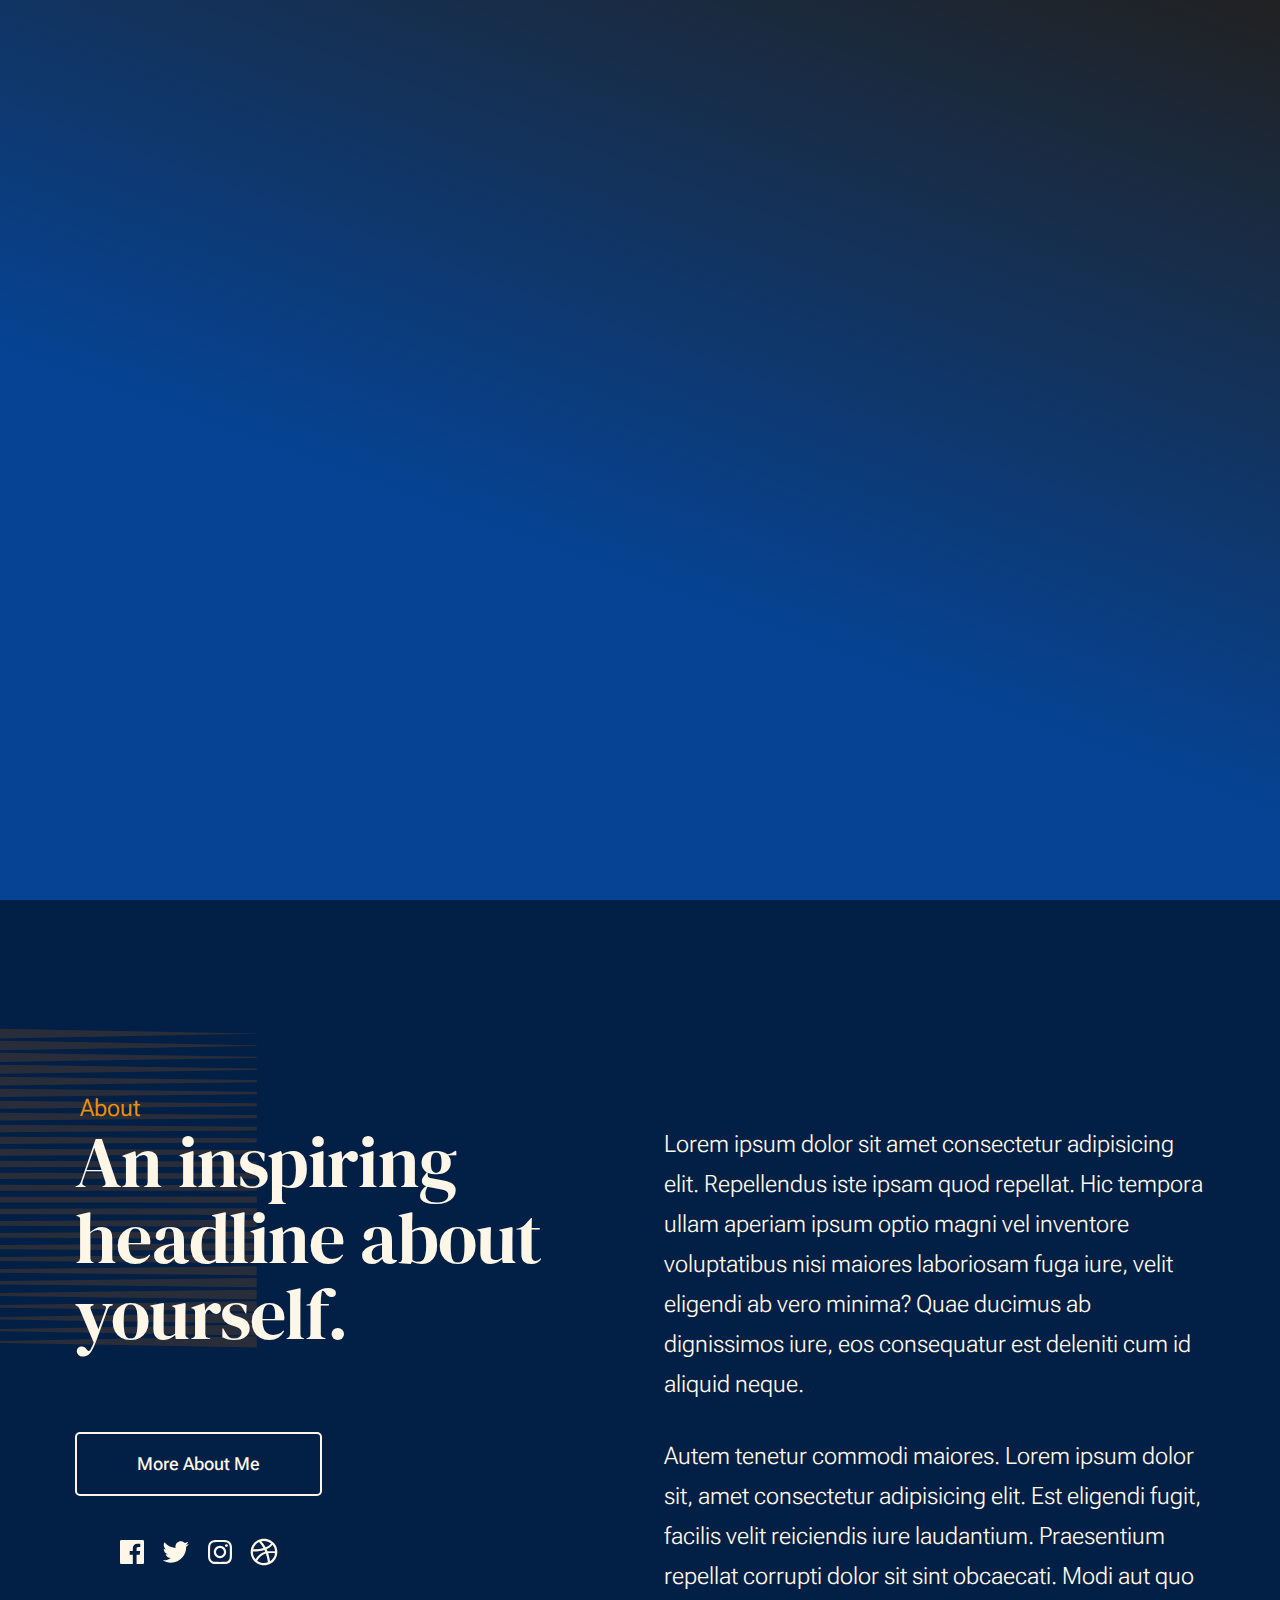
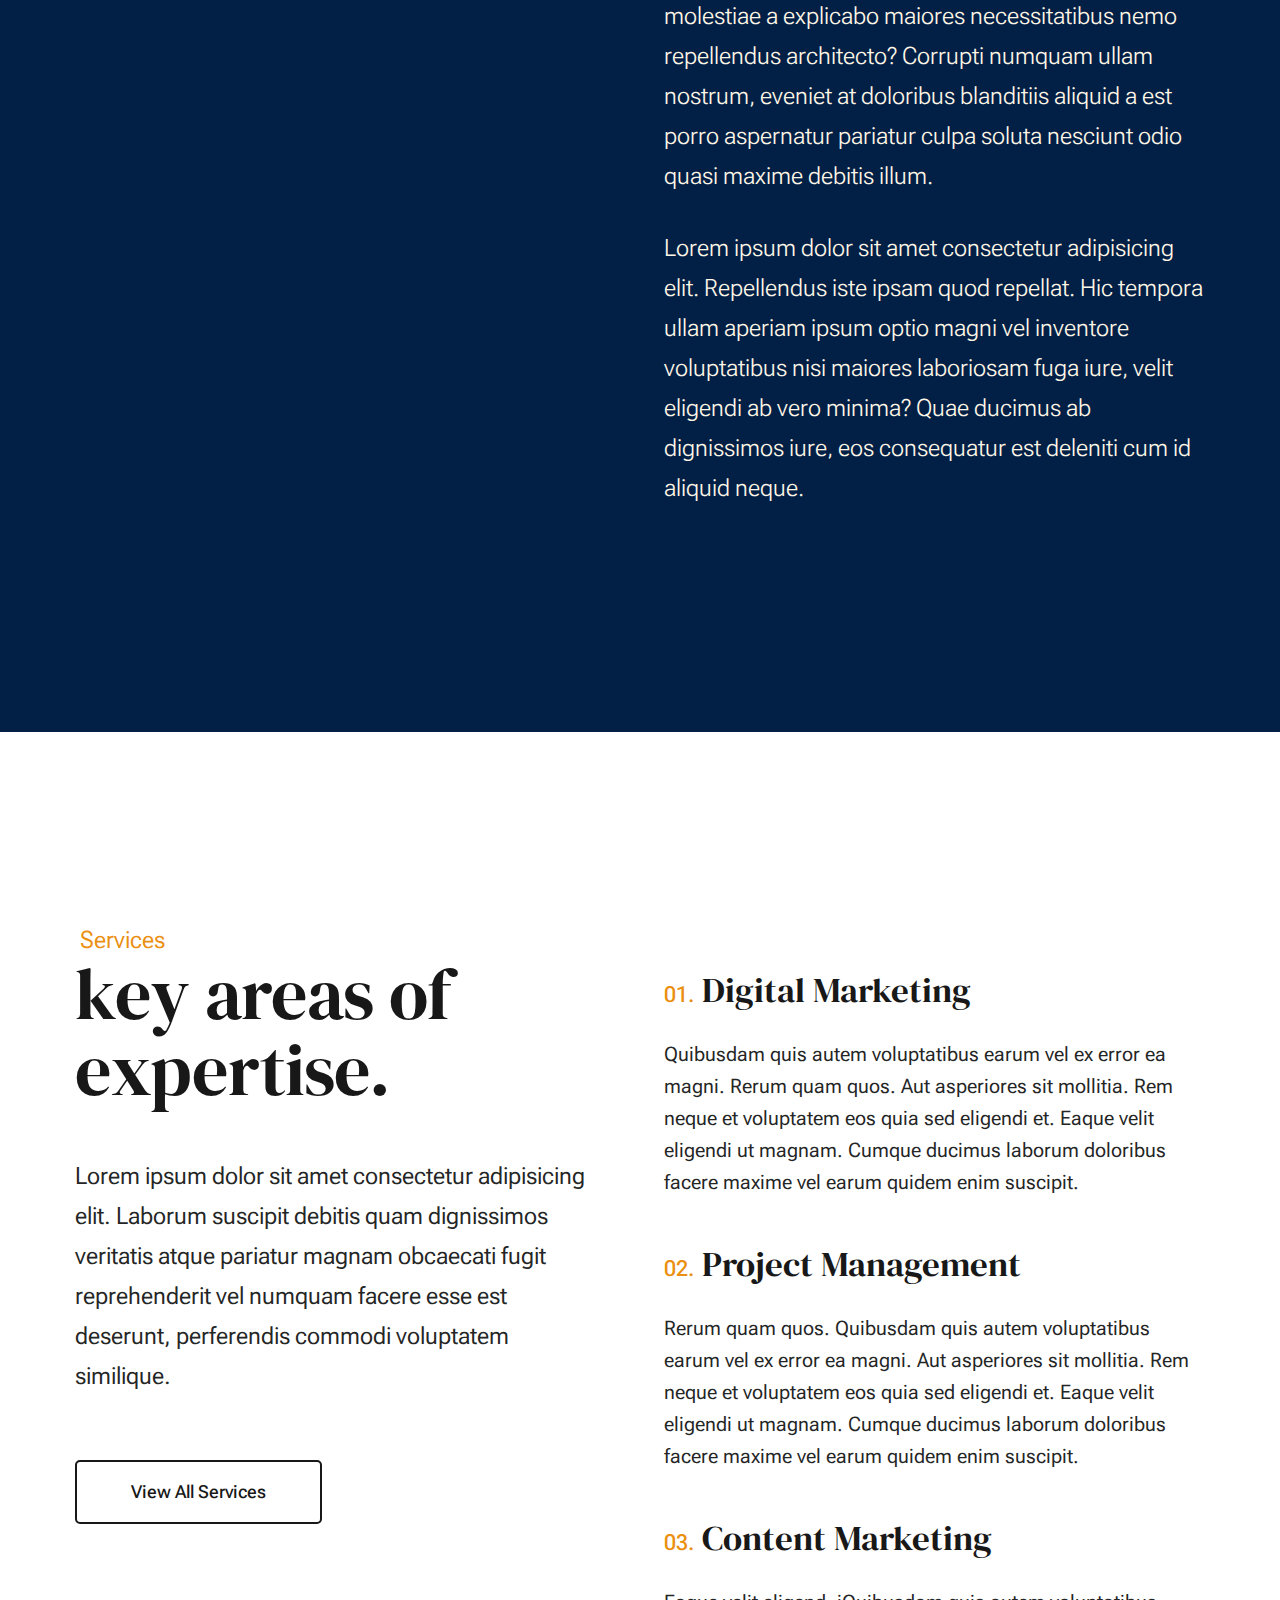
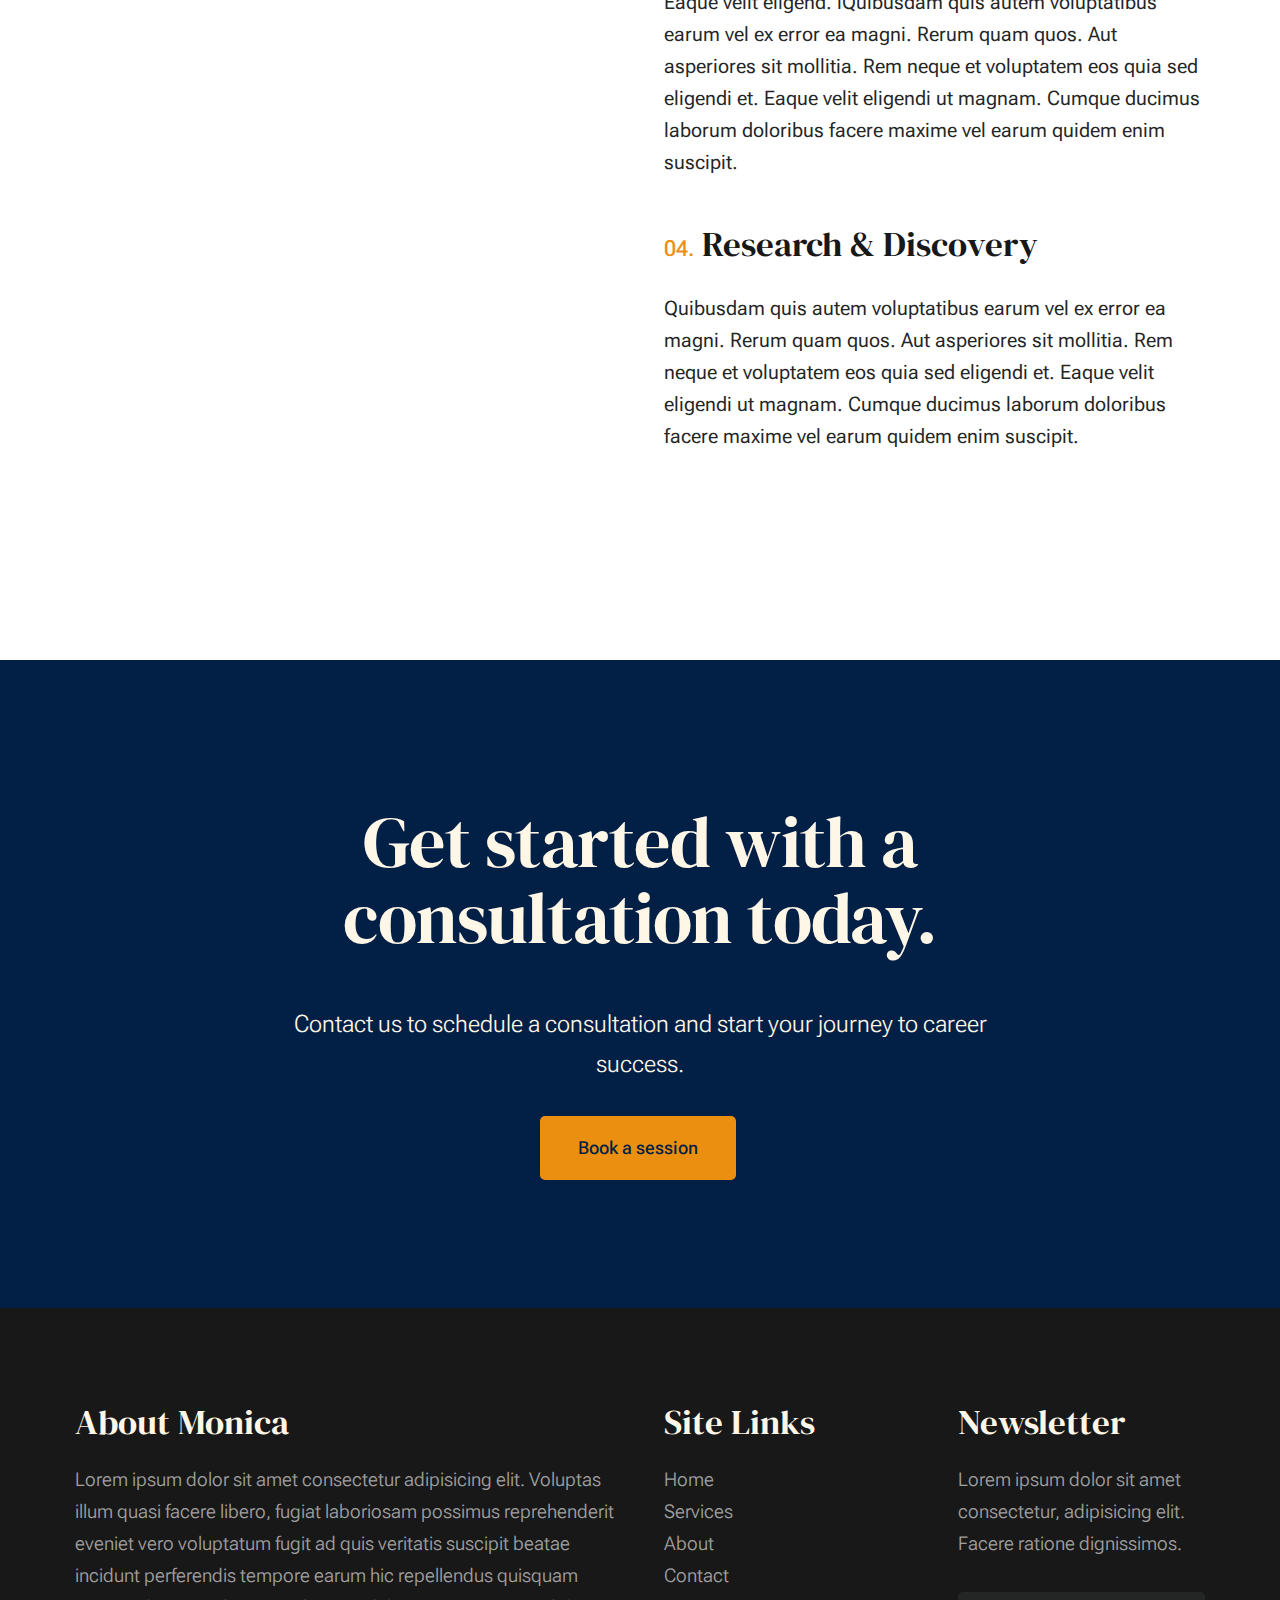
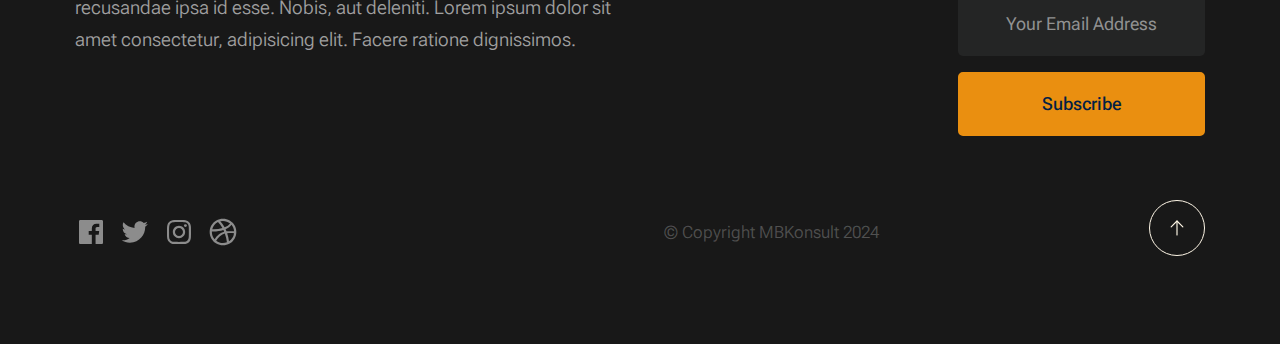
==== commit 870cf088: "first commit" ====
--- a/index.html
+++ b/index.html
@@ -471,7 +471,7 @@
                         Get started with a consultation today.
                         </h2>
                         <p class="lead">
-                        Lorem ipsum dolor sit, amet consectetur adipisicing elit. Quis rem, esse doloribus sint eaque at debitis enim vitae minus expedita ratione dignissimos sit nostrum optio sequi. Ipsa at beatae quam.
+                            Contact us to schedule a consultation and start your journey to career success.
                         </p>
                         <a href="contact.html" class="btn btn--primary">Book a session</a>
                     </div>
@@ -584,10 +584,10 @@
                     <ul class="link-list">
                         <li><a href="index.html">Home</a></li>
                         <li><a href="services.html">Services</a></li>
-                        <li><a href="blog.html">Journal</a></li>
+                        <!-- <li><a href="blog.html">Journal</a></li> -->
                         <li><a href="about.html">About</a></li>
                         <li><a href="contact.html">Contact</a></li>
-                        <li><a href="https://www.dreamhost.com/r.cgi?287326">DreamHost</a></li>
+                        <!-- <li><a href="https://www.dreamhost.com/r.cgi?287326">DreamHost</a></li> -->
                     </ul>
                 </div>
                 <div class="column xl-3 lg-6 md-12 tab-12 s-footer__block s-footer__newsletter">
--- a/css/styles.css
+++ b/css/styles.css
@@ -105,7 +105,7 @@
    * color-3(#FEF5E4)
    */
 	--color-1: hsla(35, 87%, 49%, 1);
-	--color-2: hsla(127, 8%, 22%, 1);
+	--color-2: hsla(214.43, 93.62%, 36.86%, 1);
 	--color-3: hsla(39, 93%, 95%, 1);
 
   /* theme color variations
@@ -117,11 +117,11 @@
 	--color-1-darker               : hsla(35, 87%, 29%, 1);
 	--color-1-darkest              : hsla(35, 87%, 10%, 1);
 
-	--color-2-lightest             : hsla(127, 8%, 55%, 1);
-	--color-2-lighter              : hsla(127, 8%, 42%, 1);
-	--color-2-light                : hsla(127, 8%, 32%, 1);
-	--color-2-dark                 : hsla(127, 8%, 14%, 1);
-	--color-2-darker               : hsla(127, 8%, 2%, 1);
+	--color-2-lightest             : hsla(214.43, 93.62%, 55%, 1)  /**hsla(127, 8%, 55%, 1)**/ ;
+	--color-2-lighter              : /**hsla(127, 8%, 42%, 1)**/ hsla(214.43, 93.62%, 42%, 1);
+	--color-2-light                : /**hsla(127, 8%, 32%, 1)**/ hsla(214.43, 93.62%, 32%, 1);
+	--color-2-dark                 : /**hsla(127, 8%, 14%, 1)**/ hsla(214.43, 93.62%, 14%, 1);
+	--color-2-darker               : /**hsla(127, 8%, 2%, 1)**/ hsla(214.43, 93.62%, 2%, 1);
 	
 	--color-3-light                : hsla(39, 93%, 100%, 1);
 	--color-3-dark                 : hsla(39, 93%, 85%, 1);
@@ -3580,7 +3580,7 @@
 	--content-min-height    : calc(var(--vspace-1) * 27);
 	z-index                 : 2;
 	background-color        : var(--color-2-dark);
-	background              : linear-gradient(20deg, hsl(130deg, 8%, 14%) 40%, hsl(0deg, 0%, 13%) 100%);
+	background              : linear-gradient(20deg, hsl(214deg, 93%, 30%) 40%, hsl(0deg, 0%, 13%) 100%);
 	width                   : 100%;
 	height                  : max(var(--content-min-height), 100vh);
 	overflow                : hidden;
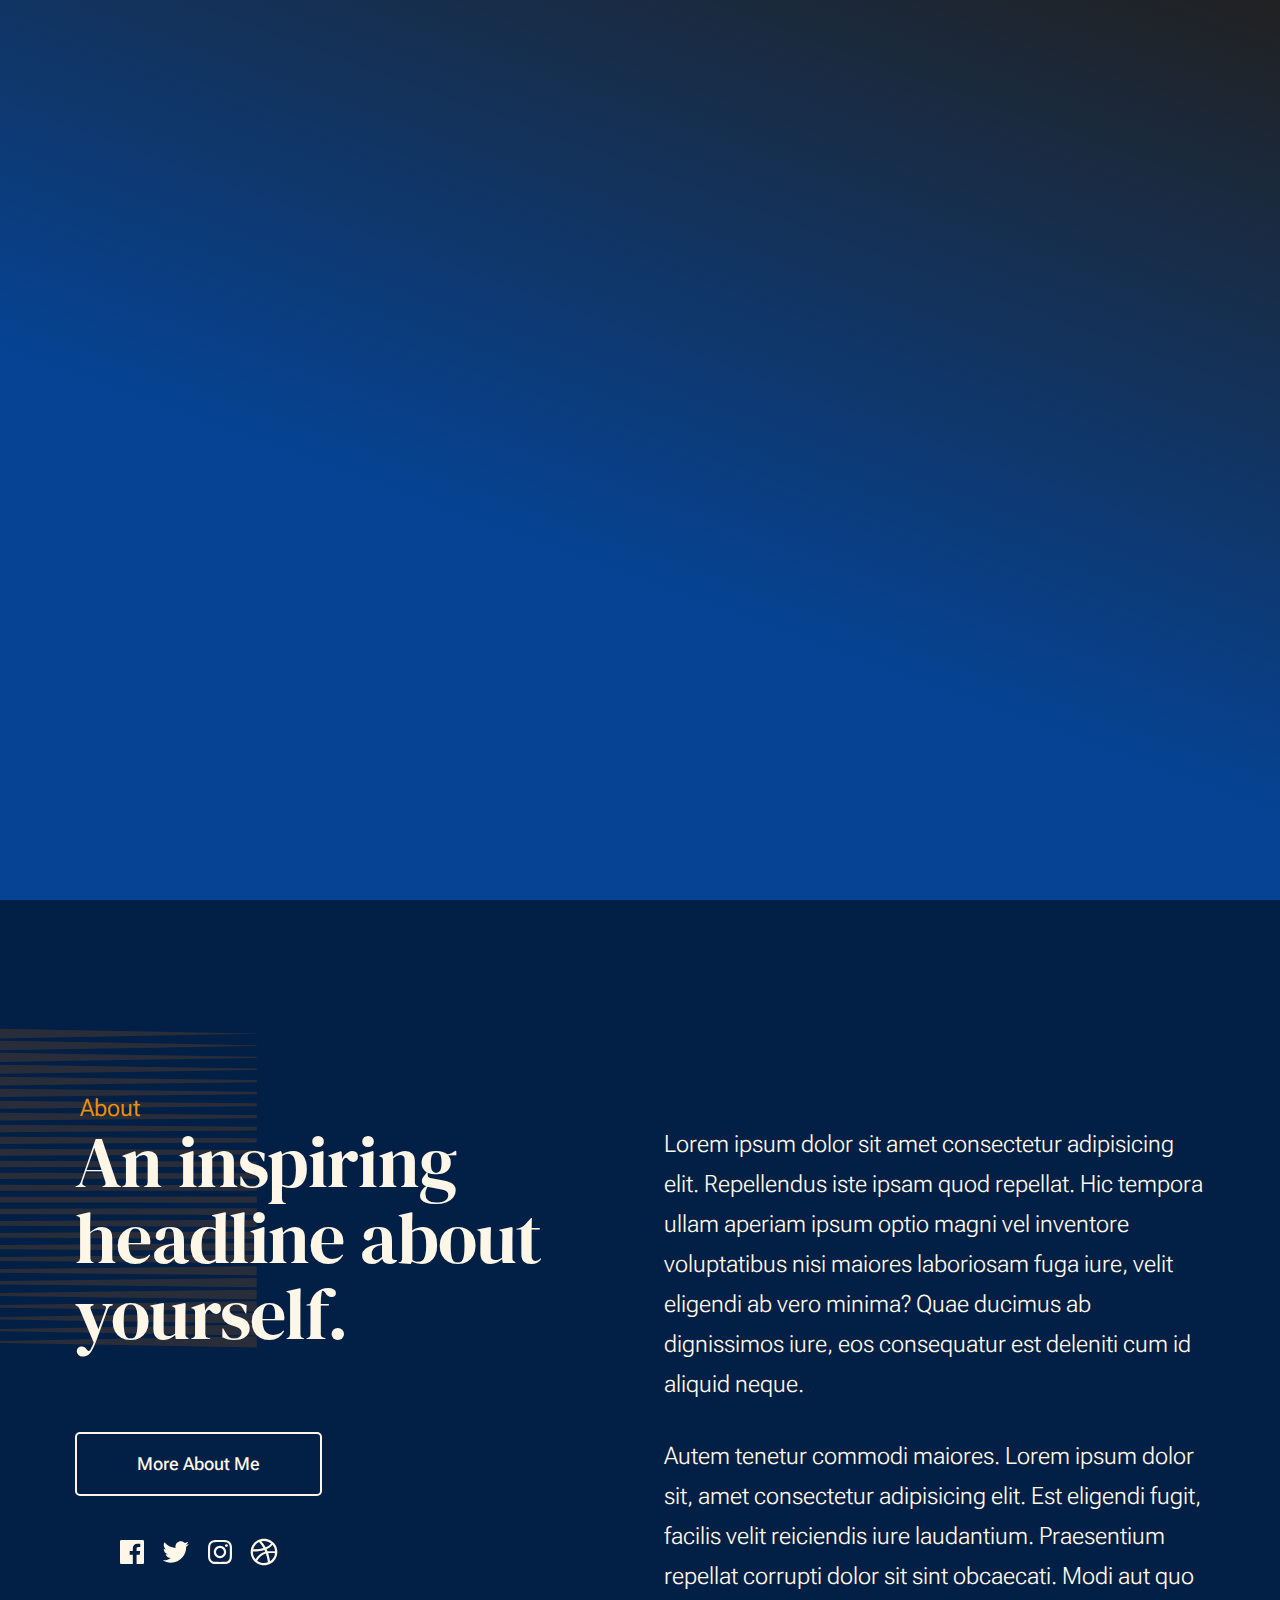
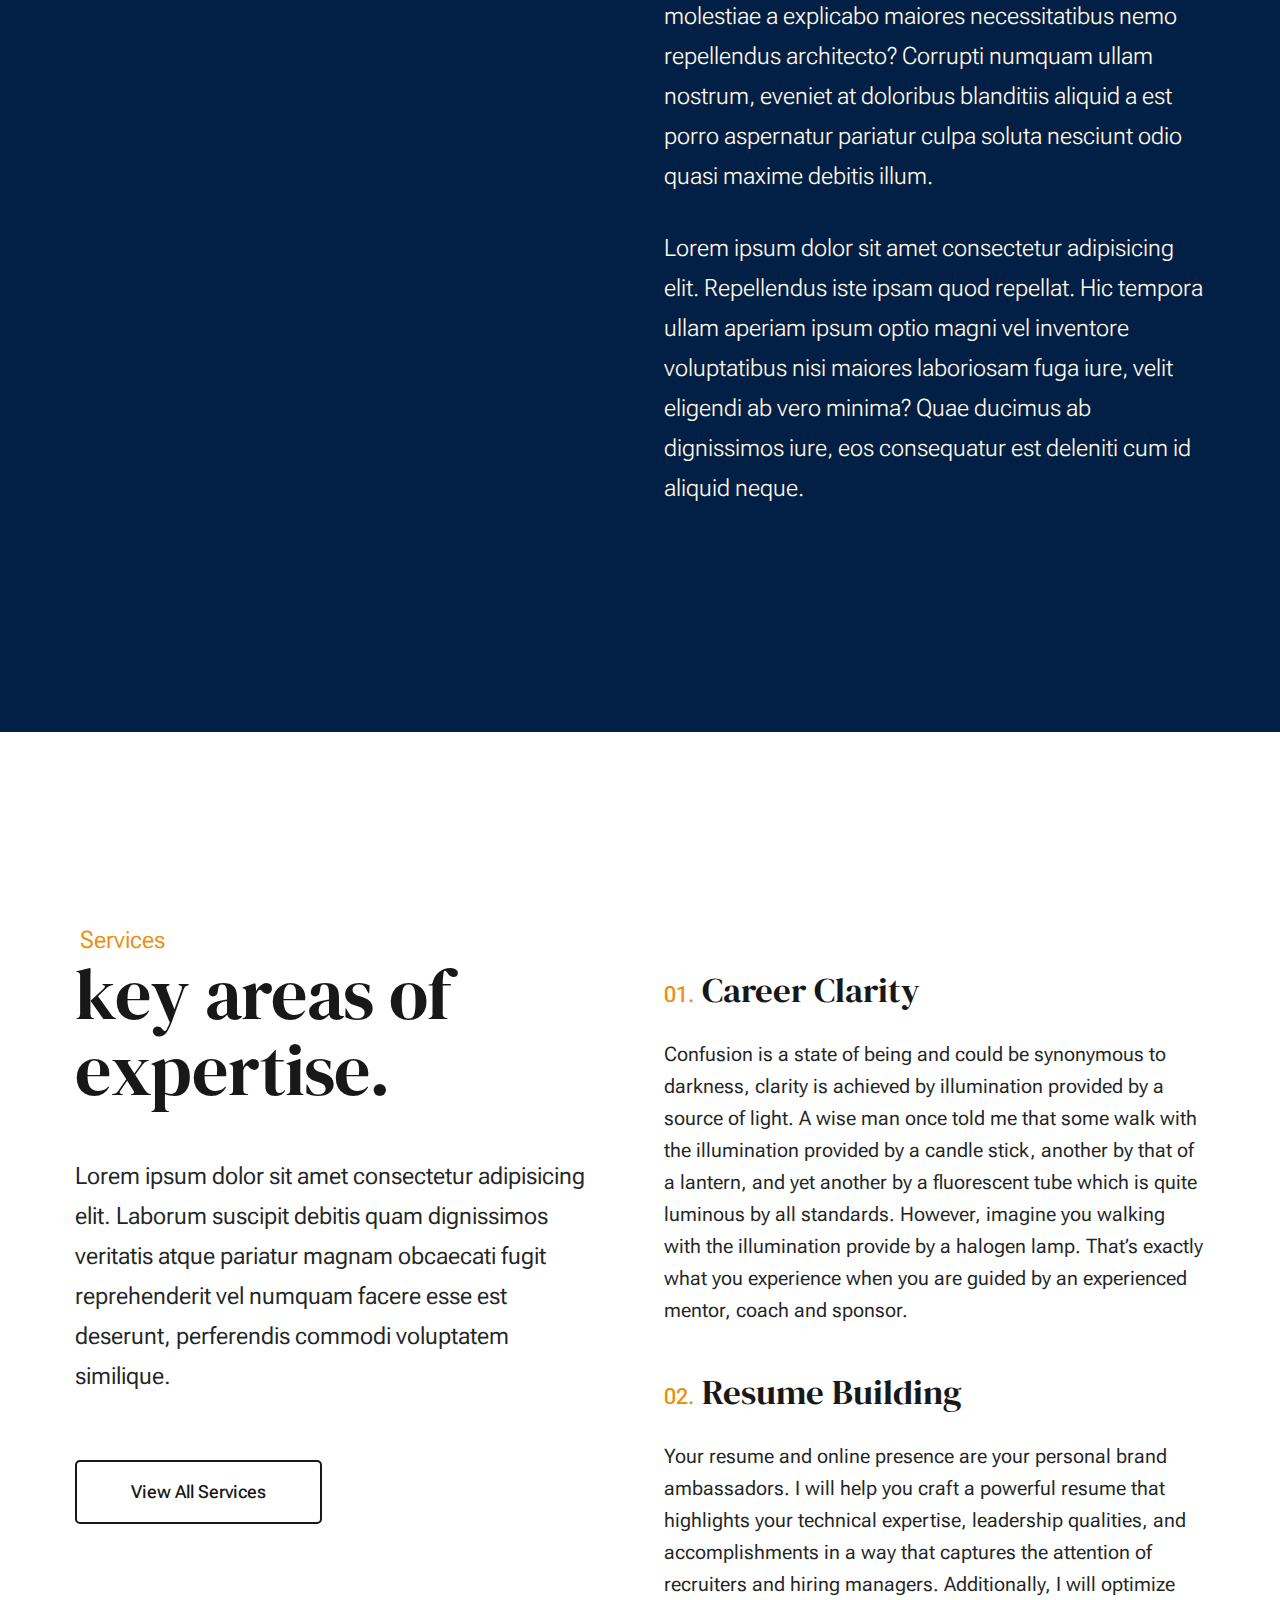
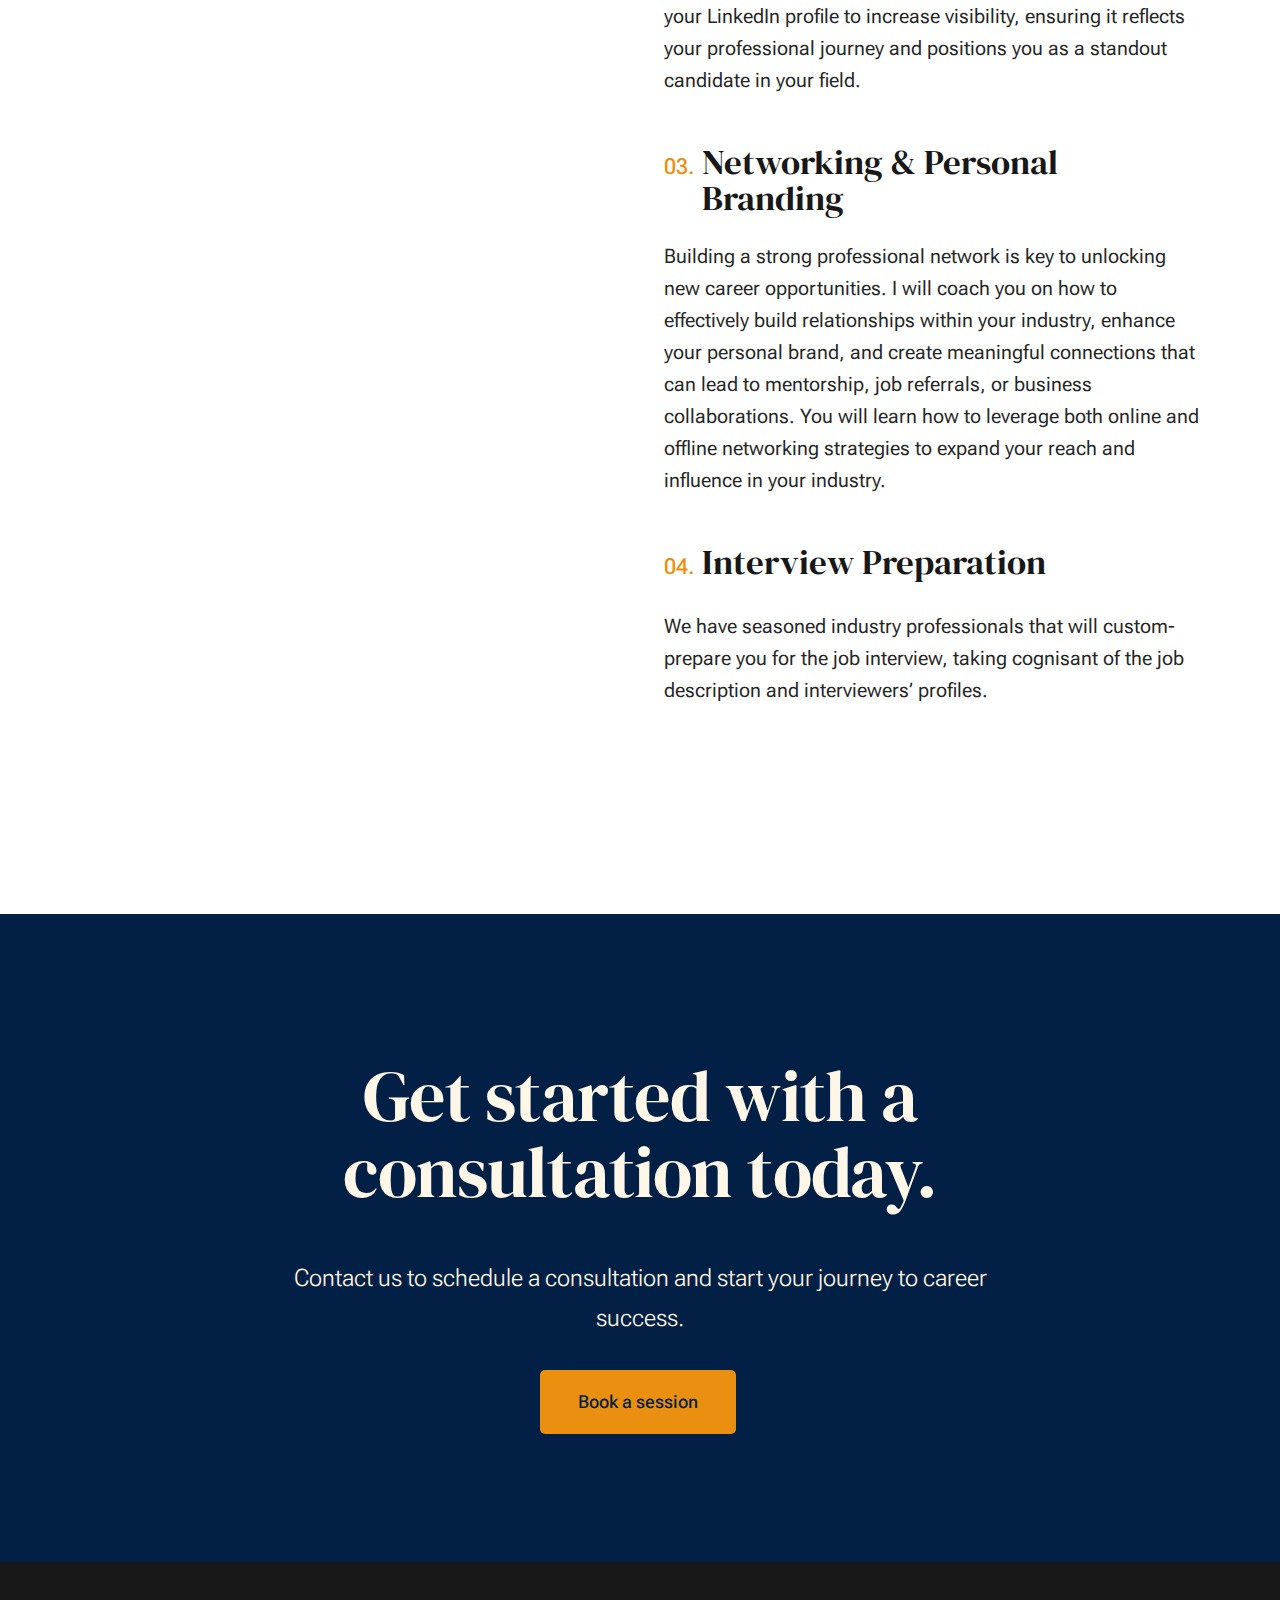
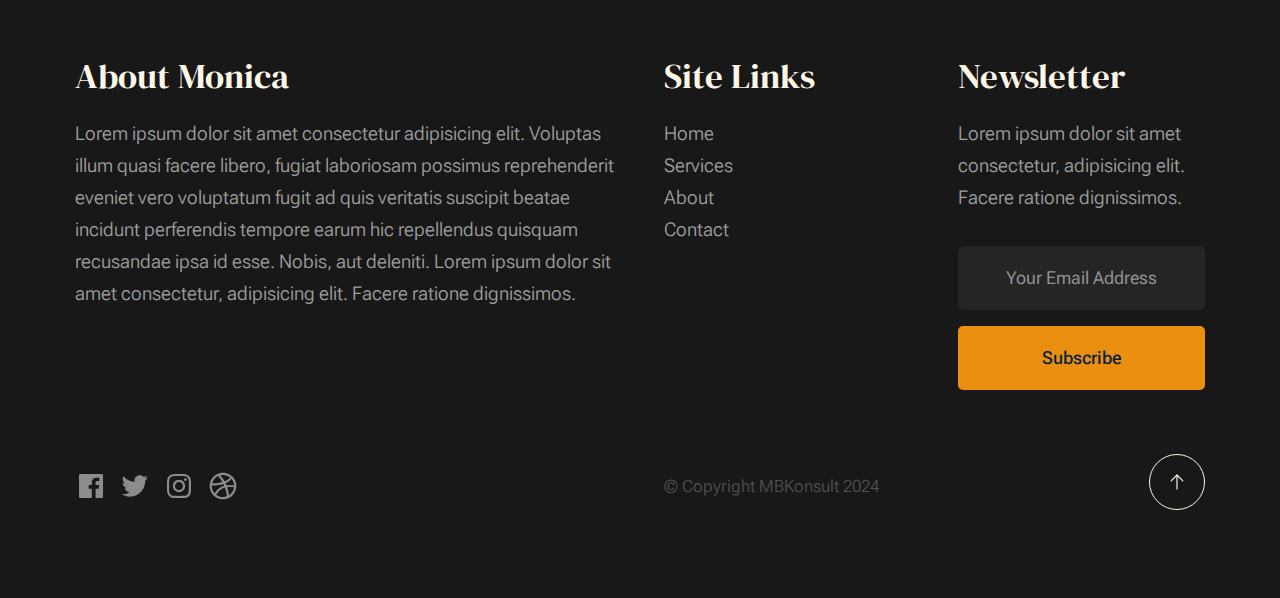
==== commit 13847b5b: "first commit" ====
--- a/index.html
+++ b/index.html
@@ -6,7 +6,7 @@
     ================================================== -->
     <meta charset="utf-8">
     <meta name="viewport" content="width=device-width, initial-scale=1">
-    <title>Monica</title>
+    <title>MbKonsult</title>
 
     <script>
         document.documentElement.classList.remove('no-js');
@@ -230,49 +230,50 @@
                             <div class="grid-list-items list-items show-ctr">
                                 <div class="grid-list-items__item list-items__item">
                                     <div class="grid-list-items__title list-items__item-header">
-                                        <h3 class="list-items__item-title">Digital Marketing</h3>
+                                        <h3 class="list-items__item-title">Career Clarity</h3>
                                     </div>
                                     <div class="grid-list-items__text list-items__item-text">
                                         <p>
-                                        Quibusdam quis autem voluptatibus earum vel ex error ea magni. Rerum quam quos. Aut asperiores 
-                                        sit mollitia. Rem neque et voluptatem eos quia sed eligendi et. Eaque velit eligendi ut 
-                                        magnam. Cumque ducimus laborum doloribus facere maxime vel earum quidem enim suscipit.
+                                            Confusion is a state of being and could be synonymous to darkness, clarity is achieved by illumination provided by a source of light.
+
+                                            A wise man once told me that some walk with the illumination provided by a candle stick, another by that of a lantern, and yet another by a fluorescent tube 
+                                            which is quite luminous by all standards. However, imagine you walking with the illumination provide by a halogen lamp. That’s exactly what you experience when you are guided by an experienced mentor, coach and sponsor.
+                                            
                                         </p>
                                     </div>
                                 </div> <!-- list-item -->
                                 <div class="grid-list-items__item list-items__item">
                                     <div class="grid-list-items__title list-items__item-header">
-                                        <h3 class="list-items__item-title">Project Management</h3>
+                                        <h3 class="list-items__item-title">Resume Building</h3>
                                     </div>
                                     <div class="grid-list-items__text list-items__item-text">
                                         <p>
-                                        Rerum quam quos. Quibusdam quis autem voluptatibus earum vel ex error ea magni. Aut asperiores 
-                                        sit mollitia. Rem neque et voluptatem eos quia sed eligendi et. Eaque velit eligendi ut 
-                                        magnam. Cumque ducimus laborum doloribus facere maxime vel earum quidem enim suscipit.
+                                            Your resume and online presence are your personal brand ambassadors. I will help you craft a powerful resume that highlights your technical expertise, leadership qualities, 
+                                            and accomplishments in a way that captures the attention of recruiters and hiring managers. Additionally, I will optimize your LinkedIn profile to increase visibility, ensuring it 
+                                            reflects your professional journey and positions you as a standout candidate in your field.
                                         </p>
                                     </div>
                                 </div> <!-- list-expertise__item -->
                                 <div class="grid-list-items__item list-items__item">
                                     <div class="grid-list-items__title list-items__item-header">
-                                        <h3 class="list-items__item-title">Content Marketing</h3>
+                                        <h3 class="list-items__item-title">Networking & Personal Branding </h3>
                                     </div>
                                     <div class="grid-list-items__text list-items__item-text">
                                         <p>
-                                        Eaque velit eligend. iQuibusdam quis autem voluptatibus earum vel ex error ea magni. 
-                                        Rerum quam quos. Aut asperiores sit mollitia. Rem neque et voluptatem eos quia sed eligendi et. 
-                                        Eaque velit eligendi ut magnam. Cumque ducimus laborum doloribus facere maxime vel earum quidem enim suscipit.
+                                            Building a strong professional network is key to unlocking new career opportunities. I will coach you on how to effectively build relationships within your industry, 
+                                            enhance your personal brand, and create meaningful connections that can lead to mentorship, job referrals, or business collaborations. 
+                                            You will learn how to leverage both online and offline networking strategies to expand your reach and influence in your industry.
                                         </p>
                                     </div>
                                 </div> <!-- list-expertise__item -->
                                 <div class="grid-list-items__item list-items__item">
                                     <div class="grid-list-items__title list-items__item-header">
-                                        <h3 class="list-items__item-title">Research & Discovery</h3>
+                                        <h3 class="list-items__item-title">Interview Preparation</h3>
                                     </div>
                                     <div class="grid-list-items__text list-items__item-text">
                                         <p>
-                                        Quibusdam quis autem voluptatibus earum vel ex error ea magni. Rerum quam quos. Aut asperiores 
-                                        sit mollitia. Rem neque et voluptatem eos quia sed eligendi et. Eaque velit eligendi ut 
-                                        magnam. Cumque ducimus laborum doloribus facere maxime vel earum quidem enim suscipit.
+                                            We have seasoned industry professionals that will custom-prepare you for the job interview, 
+                                            taking cognisant of the job description and interviewers’ profiles.
                                         </p>
                                     </div>
                                 </div> <!-- list-expertise__item -->
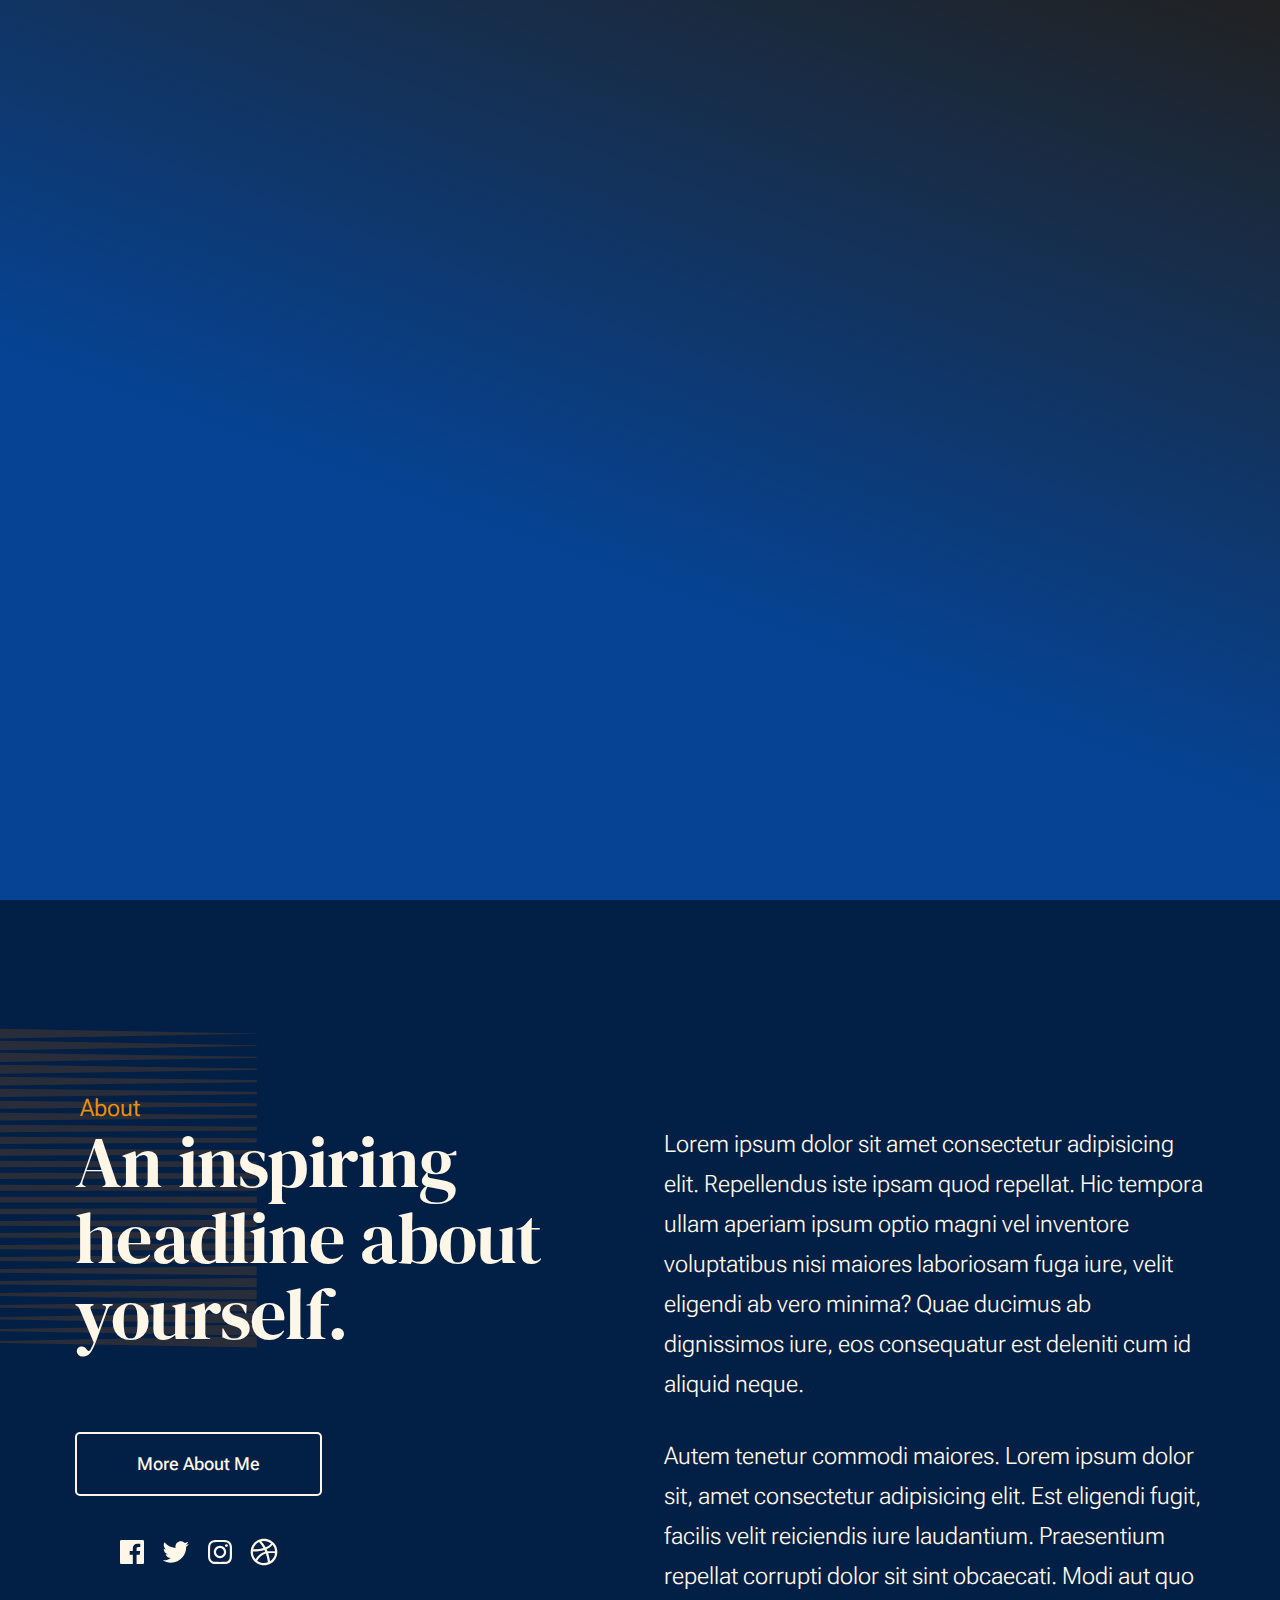
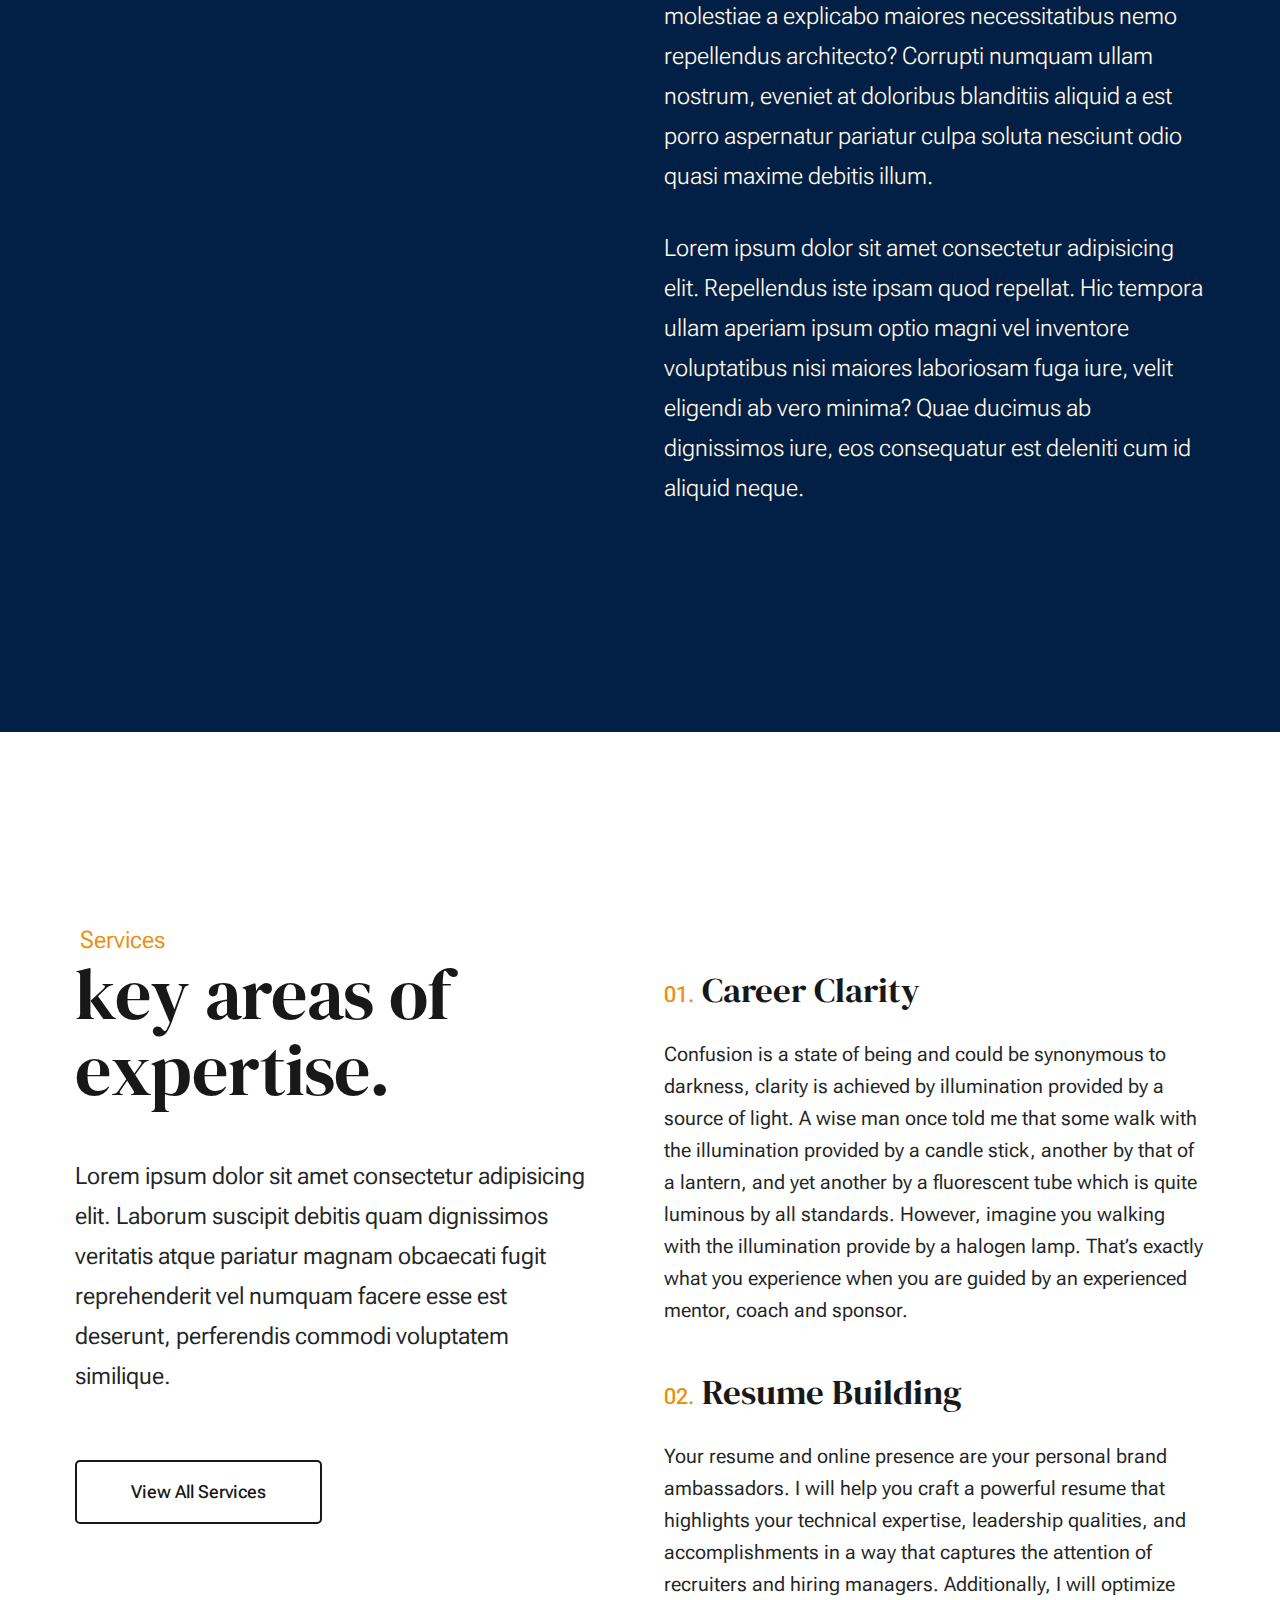
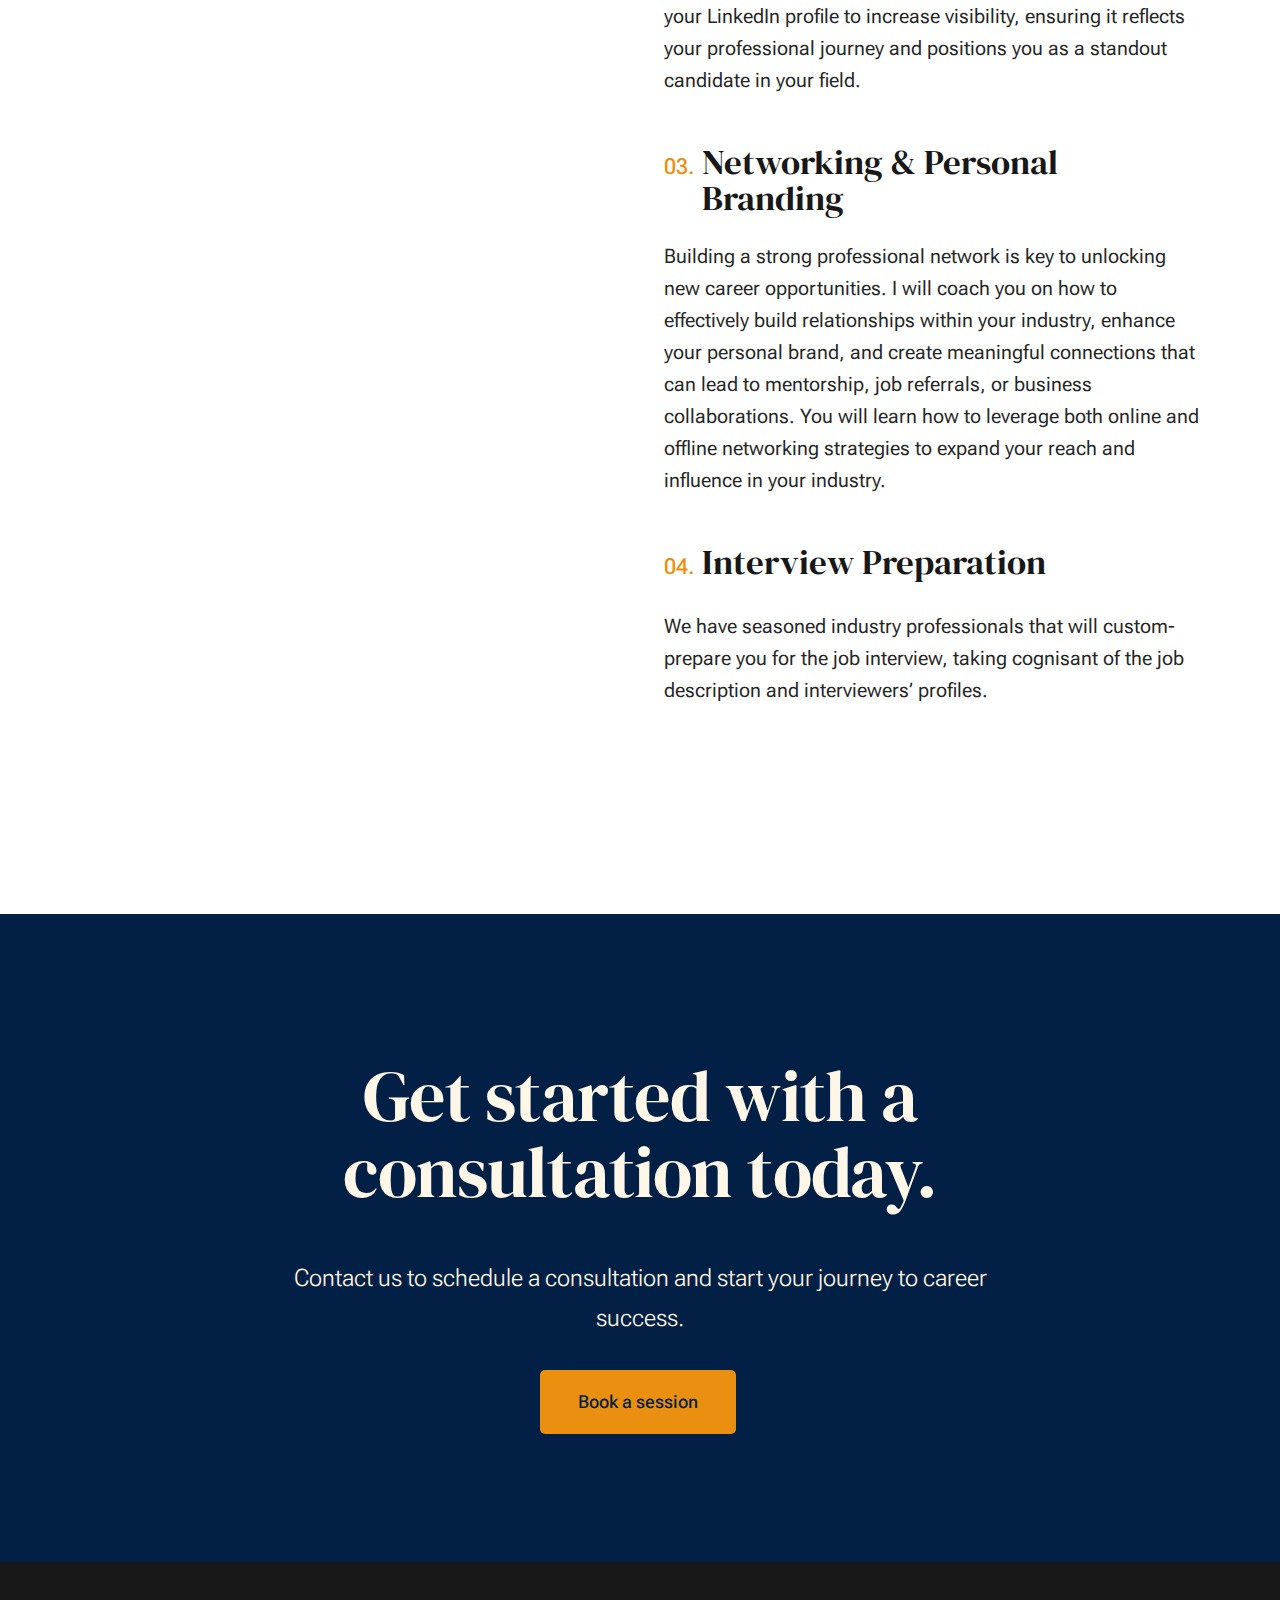
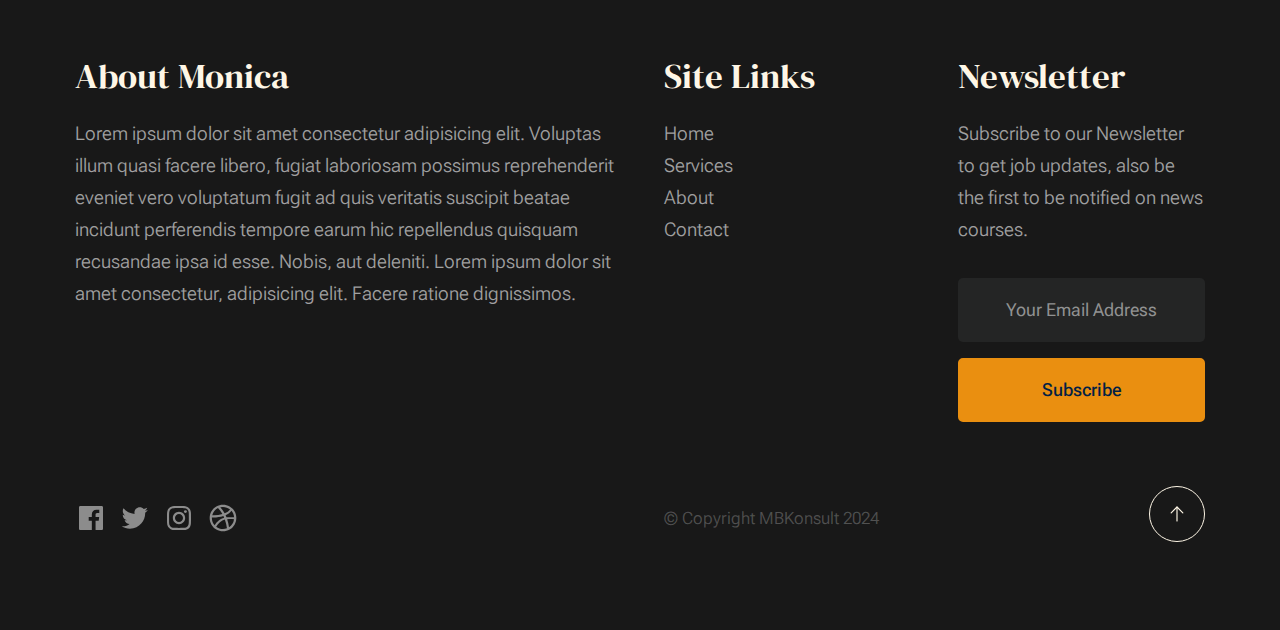
==== commit dc2c71f5: "made changes" ====
--- a/index.html
+++ b/index.html
@@ -595,7 +595,7 @@
                     <h3>Newsletter</h3>
 
                     <p>
-                    Lorem ipsum dolor sit amet consectetur, adipisicing elit. Facere ratione dignissimos.
+                        Subscribe to our Newsletter to get job updates, also be the first to be notified on news courses.
                     </p>
 
                     <div class="subscribe-form">
